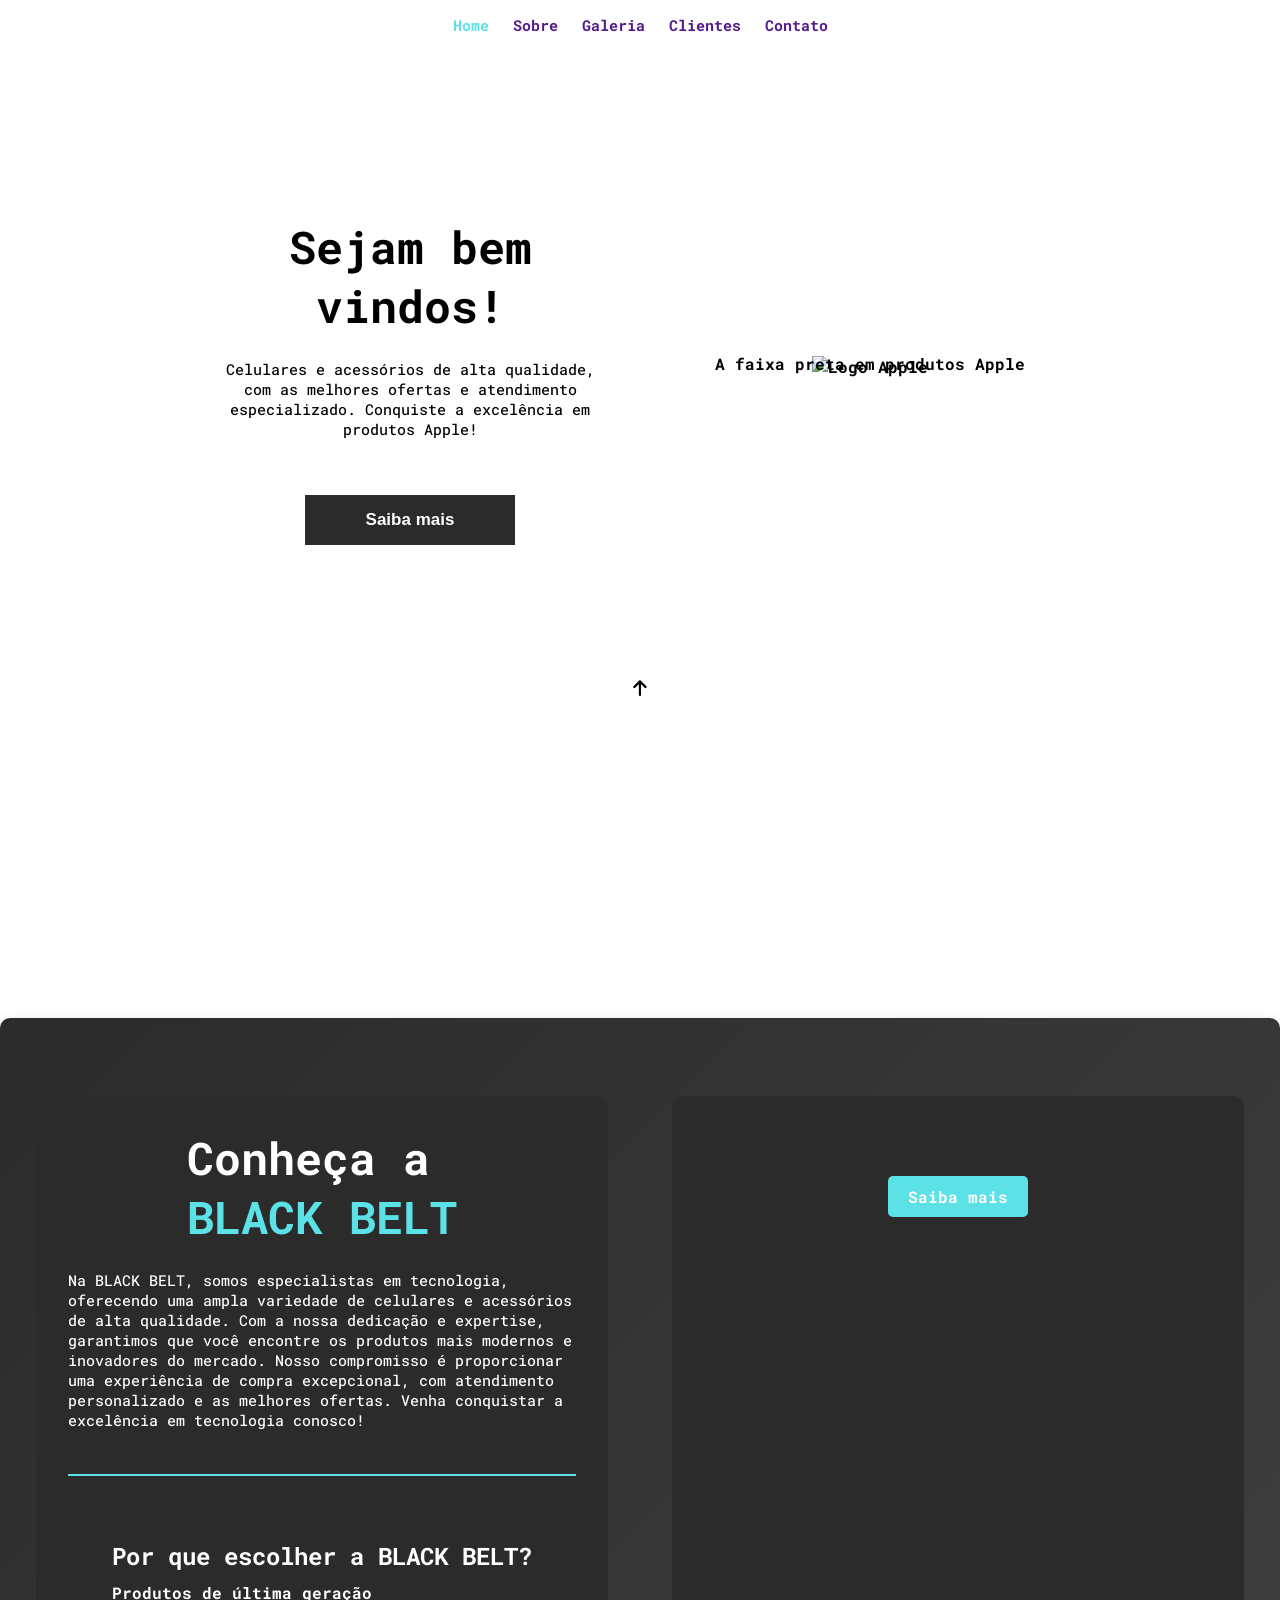
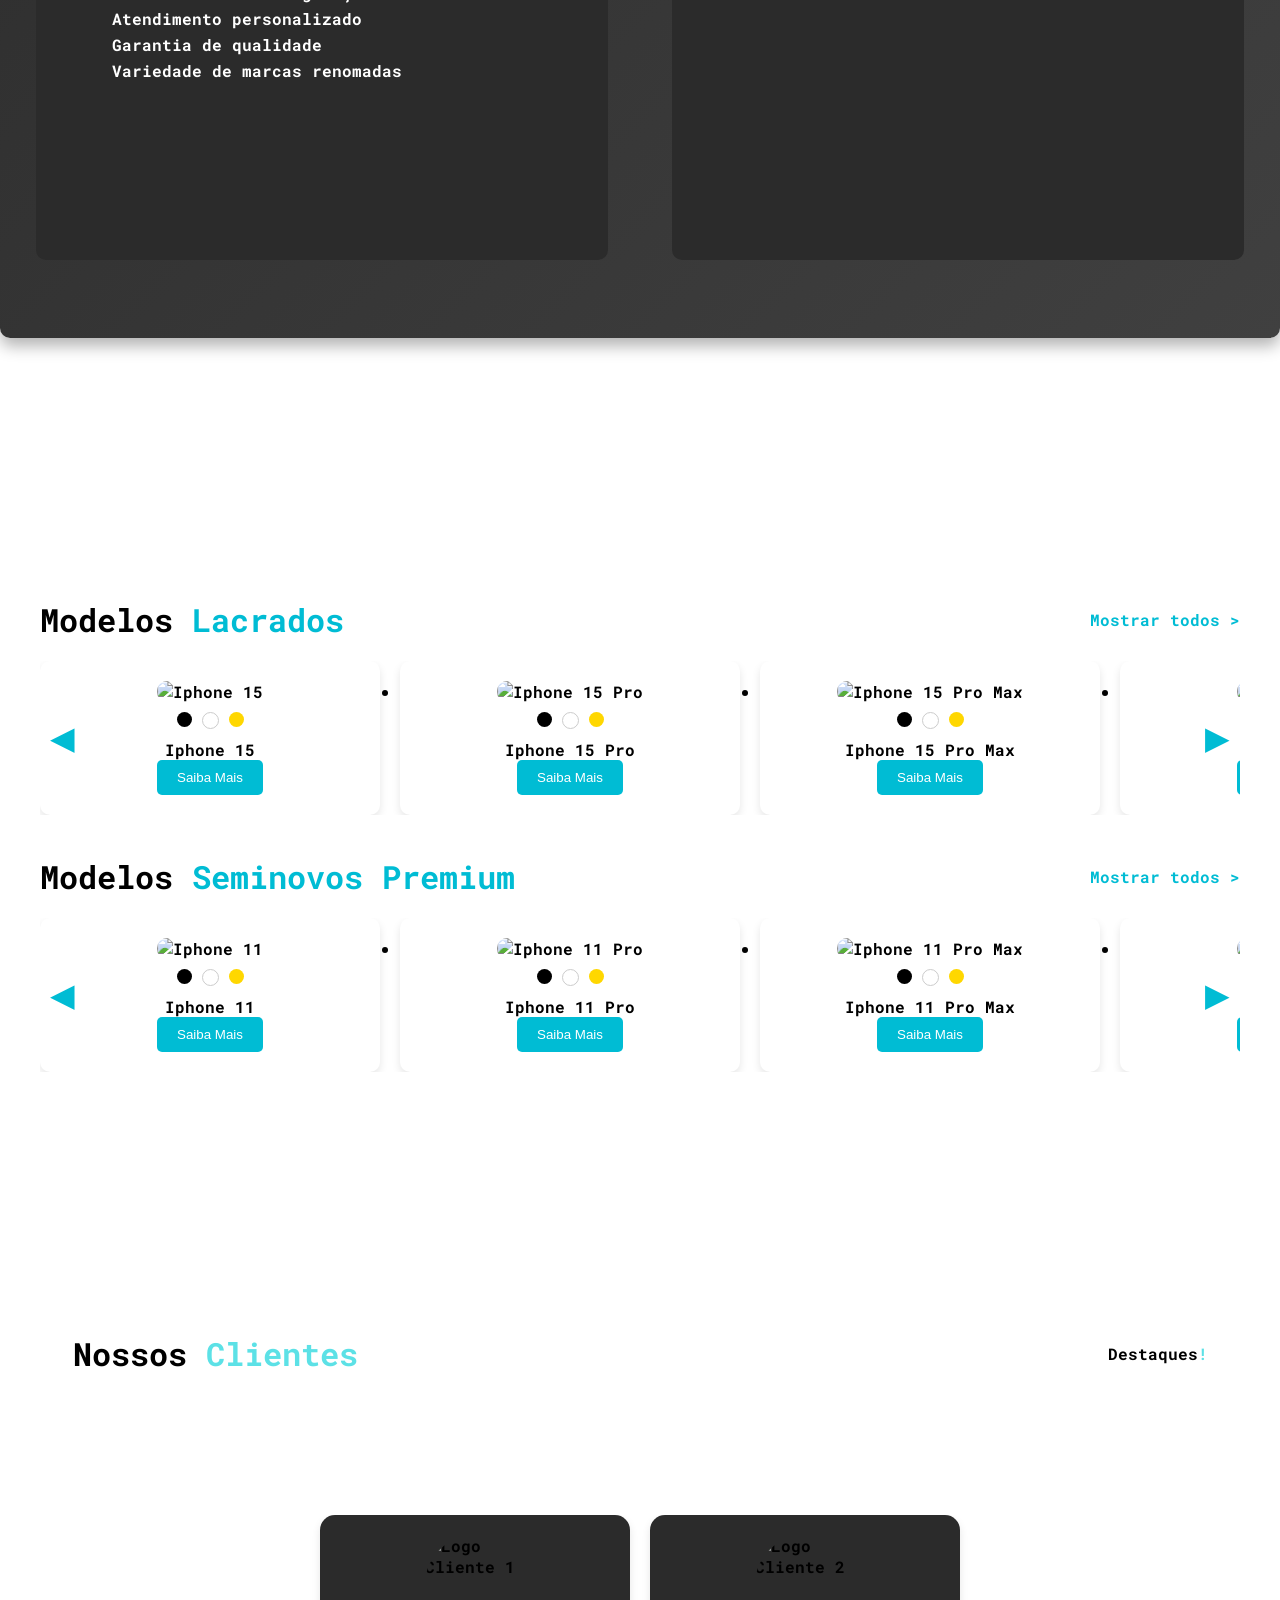
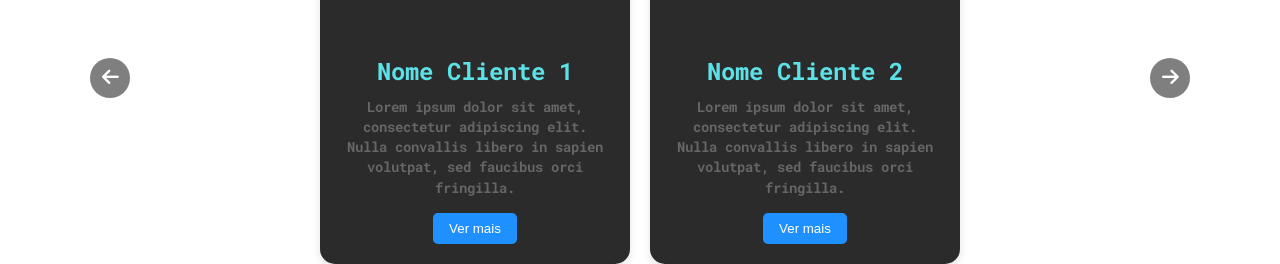
==== user/index.html @ 6722da85 "Update! Arrumei a segunda seção de carousel (Iphones seminovos). Não estava pegando, estava dando co" ====
<!DOCTYPE html>
<html lang="pt-br">

<head>
    <meta charset="UTF-8">
    <meta name="viewport" content="width=device-width, initial-scale=1.0">
    <link rel="stylesheet" href="https://cdnjs.cloudflare.com/ajax/libs/font-awesome/6.5.2/css/all.min.css"
        integrity="sha512-SnH5WK+bZxgPHs44uWIX+LLJAJ9/2PkPKZ5QiAj6Ta86w+fsb2TkcmfRyVX3pBnMFcV7oQPJkl9QevSCWr3W6A=="
        crossorigin="anonymous" referrerpolicy="no-referrer" />
    <link rel="stylesheet" href="./components/style.css">
    <link rel="stylesheet" href="index.css">
    <title>Black Belt</title>
</head>

<body>

    <!--navbar inicio-->
    <nav class="nav_bar">
        <div class="list_itens">
            <a href="" class="active">Home</a>
            <a href="">Sobre</a>
            <a href="">Galeria</a>
            <a href="">Clientes</a>
            <a href="">Contato</a>
        </div>
        <div class="menu_icon" id="menuIcon">&#9776;</div>
    </nav>
    <!--navbar final-->


    <!--home inicio-->
    <main class="home">
        <div class="aba_1">
            <h1>Sejam bem<br>vindos!</h1>
            <p>Celulares e acessórios de alta qualidade,<br> com as melhores ofertas e atendimento<br> especializado.
                Conquiste
                a excelência em<br> produtos Apple!
            </p>
            <button class="btn_home"><span>Saiba mais</span></button>
        </div>

        <div class="aba_2">
            <img src="./img/home/logo.png" alt="Logo Apple">
            <p>A faixa preta em produtos Apple</p>
        </div>
    </main>
    <!--arrow-->
    <div class="arrow_container">
        <i class="fa-solid fa-arrow-up"></i>
    </div>
    <!--arrow-->
    <!--home final-->



    <!--sobre inicio-->
    <main class="sobre">
        <div class="aba_1">
            <h1>Conheça a<br><span>BLACK BELT</span></h1>
            <p>Na BLACK BELT, somos especialistas em tecnologia, oferecendo uma ampla variedade de celulares e
                acessórios de alta qualidade. Com a nossa dedicação e expertise, garantimos que você encontre os
                produtos mais modernos e inovadores do mercado. Nosso compromisso é proporcionar uma experiência de
                compra excepcional, com atendimento personalizado e as melhores ofertas. Venha conquistar a excelência
                em tecnologia conosco!</p>

            <div class="decorative-line"></div> <!-- Nova linha decorativa -->

            <div class="product-features">
                <h3>Por que escolher a BLACK BELT?</h3>
                <ul>
                    <li>Produtos de última geração</li>
                    <li>Atendimento personalizado</li>
                    <li>Garantia de qualidade</li>
                    <li>Variedade de marcas renomadas</li>
                </ul>
            </div>
        </div>

        <div class="aba_2">
            <div class="img_container">
                <img class="img_sobre" src="./img/sobre/4.png" alt="">
            </div>
            <div class="img_description">
                <a href="#" class="btn">Saiba mais</a>
            </div>
        </div>
    </main>
    <!--sobre final-->



    <!--inicio galeria Lacrados-->
    <main class="galeria">
        <div class="gallery-section">
            <div class="gallery-header">
                <h2>Modelos <span class="highlight">Lacrados</span></h2>
                <a href="#" class="show-all">Mostrar todos ></a>
            </div>
            <div class="gallery-carousel">
                <button class="carousel-btn prev-btn">&#9664;</button>
                <div class="carousel-track-container">
                    <ul class="carousel-track">
                        <li class="carousel-slide current-slide">
                            <img class="carousel-image" src="C:\Users\daniel.silva\Downloads\iphone 15.webp"
                                alt="Iphone 15">
                            <div class="item-details">
                                <div class="color-options">
                                    <span class="color-option black"></span>
                                    <span class="color-option white"></span>
                                    <span class="color-option gold"></span>
                                </div>
                                <p>Iphone 15</p>
                                <button class="learn-more">Saiba Mais</button>
                            </div>
                        </li>
                        <li class="carousel-slide">
                            <img class="carousel-image" src="C:\Users\daniel.silva\Downloads\iphone 15 pro.webp"
                                alt="Iphone 15 Pro">
                            <div class="item-details">
                                <div class="color-options">
                                    <span class="color-option black"></span>
                                    <span class="color-option white"></span>
                                    <span class="color-option gold"></span>
                                </div>
                                <p>Iphone 15 Pro</p>
                                <button class="learn-more">Saiba Mais</button>
                            </div>
                        </li>
                        <li class="carousel-slide">
                            <img class="carousel-image" src="C:\Users\daniel.silva\Downloads\iphone 15 pro max.webp"
                                alt="Iphone 15 Pro Max">
                            <div class="item-details">
                                <div class="color-options">
                                    <span class="color-option black"></span>
                                    <span class="color-option white"></span>
                                    <span class="color-option gold"></span>
                                </div>
                                <p>Iphone 15 Pro Max</p>
                                <button class="learn-more">Saiba Mais</button>
                        <li class="carousel-slide">
                            <img class="carousel-image" src="C:\Users\daniel.silva\Downloads\iphone 14.jpg"
                                alt="Iphone 14">
                            <div class="item-details">
                                <div class="color-options">
                                    <span class="color-option black"></span>
                                    <span class="color-option white"></span>
                                    <span class="color-option gold"></span>
                                </div>
                                <p>Iphone 14</p>
                                <button class="learn-more">Saiba Mais</button>
                        <li class="carousel-slide">
                            <img class="carousel-image" src="C:\Users\daniel.silva\Downloads\iphone 13.jpg"
                                alt="Iphone 13">
                            <div class="item-details">
                                <div class="color-options">
                                    <span class="color-option black"></span>
                                    <span class="color-option white"></span>
                                    <span class="color-option gold"></span>
                                </div>
                                <p>Iphone 13</p>
                                <button class="learn-more">Saiba Mais</button>
                        <li class="carousel-slide">
                            <img class="carousel-image" src="C:\Users\daniel.silva\Downloads\iphone 12.webp"
                                alt="Iphone 12">
                            <div class="item-details">
                                <div class="color-options">
                                    <span class="color-option black"></span>
                                    <span class="color-option white"></span>
                                    <span class="color-option gold"></span>
                                </div>
                                <p>Iphone 12</p>
                                <button class="learn-more">Saiba Mais</button>
                        <li class="carousel-slide">
                            <img class="carousel-image" src="C:\Users\daniel.silva\Downloads\iphone 11.webp"
                                alt="Iphone 11">
                            <div class="item-details">
                                <div class="color-options">
                                    <span class="color-option black"></span>
                                    <span class="color-option white"></span>
                                    <span class="color-option gold"></span>
                                </div>
                                <p>Iphone 11</p>
                                <button class="learn-more">Saiba Mais</button>
                            </div>
                        </li>
                    </ul>
                </div>
                <button class="carousel-btn next-btn">&#9654;</button>
            </div>
        </div>
    </main>
    <!--final galeria Lacrados-->



    <!--inicio galeria Seminovos Premium-->
    <main class="premium-gallery">
        <div class="premium-gallery-section">
            <div class="premium-gallery-header">
                <h2>Modelos <span class="premium-highlight">Seminovos Premium</span></h2>
                <a href="#" class="premium-show-all">Mostrar todos ></a>
            </div>
            <div class="premium-gallery-carousel">
                <button class="premium-carousel-btn premium-prev-btn">&#9664;</button>
                <div class="premium-carousel-track-container">
                    <ul class="premium-carousel-track">
                        <li class="premium-carousel-slide premium-current-slide">
                            <img class="premium-carousel-image" src="C:\Users\daniel.silva\Downloads\iphone 15.webp"
                                alt="Iphone 11">
                            <div class="premium-item-details">
                                <div class="premium-color-options">
                                    <span class="premium-color-option premium-black"></span>
                                    <span class="premium-color-option premium-white"></span>
                                    <span class="premium-color-option premium-gold"></span>
                                </div>
                                <p>Iphone 11</p>
                                <button class="premium-learn-more">Saiba Mais</button>
                            </div>
                        </li>
                        <li class="premium-carousel-slide">
                            <img class="premium-carousel-image" src="C:\Users\daniel.silva\Downloads\iphone 15 pro.webp"
                                alt="Iphone 11 Pro">
                            <div class="premium-item-details">
                                <div class="premium-color-options">
                                    <span class="premium-color-option premium-black"></span>
                                    <span class="premium-color-option premium-white"></span>
                                    <span class="premium-color-option premium-gold"></span>
                                </div>
                                <p>Iphone 11 Pro</p>
                                <button class="premium-learn-more">Saiba Mais</button>
                            </div>
                        </li>
                        <li class="premium-carousel-slide">
                            <img class="premium-carousel-image"
                                src="C:\Users\daniel.silva\Downloads\iphone 15 pro max.webp" alt="Iphone 11 Pro Max">
                            <div class="premium-item-details">
                                <div class="premium-color-options">
                                    <span class="premium-color-option premium-black"></span>
                                    <span class="premium-color-option premium-white"></span>
                                    <span class="premium-color-option premium-gold"></span>
                                </div>
                                <p>Iphone 11 Pro Max</p>
                                <button class="premium-learn-more">Saiba Mais</button>
                        <li class="premium-carousel-slide">
                            <img class="premium-carousel-image" src="C:\Users\daniel.silva\Downloads\iphone 14.jpg"
                                alt="Iphone 12">
                            <div class="premium-item-details">
                                <div class="premium-color-options">
                                    <span class="premium-color-option premium-black"></span>
                                    <span class="premium-color-option premium-white"></span>
                                    <span class="premium-color-option premium-gold"></span>
                                </div>
                                <p>Iphone 12</p>
                                <button class="premium-learn-more">Saiba Mais</button>
                        <li class="premium-carousel-slide">
                            <img class="premium-carousel-image" src="C:\Users\daniel.silva\Downloads\iphone 13.jpg"
                                alt="Iphone 12 Pro">
                            <div class="premium-item-details">
                                <div class="premium-color-options">
                                    <span class="premium-color-option premium-black"></span>
                                    <span class="premium-color-option premium-white"></span>
                                    <span class="premium-color-option premium-gold"></span>
                                </div>
                                <p>Iphone 12 Pro</p>
                                <button class="premium-learn-more">Saiba Mais</button>
                        <li class="premium-carousel-slide">
                            <img class="premium-carousel-image" src="C:\Users\daniel.silva\Downloads\iphone 12.webp"
                                alt="Iphone 12 Pro Max">
                            <div class="premium-item-details">
                                <div class="premium-color-options">
                                    <span class="premium-color-option premium-black"></span>
                                    <span class="premium-color-option premium-white"></span>
                                    <span class="premium-color-option premium-gold"></span>
                                </div>
                                <p>Iphone 12 Pro Max</p>
                                <button class="premium-learn-more">Saiba Mais</button>
                        <li class="premium-carousel-slide">
                            <img class="premium-carousel-image" src="C:\Users\daniel.silva\Downloads\iphone 11.webp"
                                alt="Iphone 13">
                            <div class="premium-item-details">
                                <div class="premium-color-options">
                                    <span class="premium-color-option premium-black"></span>
                                    <span class="premium-color-option premium-white"></span>
                                    <span class="premium-color-option premium-gold"></span>
                                </div>
                                <p>Iphone 13</p>
                                <button class="premium-learn-more">Saiba Mais</button>
                            </div>
                        </li>
                    </ul>
                </div>
                <button class="premium-carousel-btn premium-next-btn">&#9654;</button>
            </div>
        </div>
    </main>
    <!--inicio galeria Seminovos Premium-->



    <!--clientes inicio-->
    <div class="clientes_container">
        <div class="nav_clientes">
            <h1>Nossos <span>Clientes</span></h1>
            <p style="margin-left: 750px;">Destaques<span>!</span></p>
        </div>

        <div class="carousel_clientes" id="carouselClientes">
            <div class="card">
                <div class="body_img">
                    <img src="./img/home/logo.png" alt="Logo Cliente 1" class="client_logo">
                    <div class="client_info">
                        <p class="name">Nome Cliente 1</p>
                        <p class="description">Lorem ipsum dolor sit amet, consectetur adipiscing elit. Nulla convallis
                            libero in sapien volutpat, sed faucibus orci fringilla.</p>
                        <button class="btn_cliente">Ver mais</button>
                    </div>
                </div>
            </div>

            <div class="card">
                <div class="body_img">
                    <img src="./img/home/logo.png" alt="Logo Cliente 2" class="client_logo">
                    <div class="client_info">
                        <p class="name">Nome Cliente 2</p>
                        <p class="description">Lorem ipsum dolor sit amet, consectetur adipiscing elit. Nulla convallis
                            libero in sapien volutpat, sed faucibus orci fringilla.</p>
                        <button class="btn_cliente">Ver mais</button>
                    </div>
                </div>
            </div>

            <div class="card">
                <div class="body_img">
                    <img src="./img/home/logo.png" alt="Logo Cliente 2" class="client_logo">
                    <div class="client_info">
                        <p class="name">Nome Cliente 2</p>
                        <p class="description">Lorem ipsum dolor sit amet, consectetur adipiscing elit. Nulla convallis
                            libero in sapien volutpat, sed faucibus orci fringilla.</p>
                        <button class="btn_cliente">Ver mais</button>
                    </div>
                </div>
            </div>
            <!-- Adicione mais cards conforme necessário -->
        </div>
        <div class="btn_left" id="btnLeft">
            <i class="fa-solid fa-arrow-left"></i>
        </div>
        <div class="btn_right" id="btnRight">
            <i class="fa-solid fa-arrow-right"></i>
        </div>
    </div>
    <!--clientes final-->



    <!-- arrow voltar ao inicio -->
    <div class="start_inicio" id="startInicio">
        <i class="fa-solid fa-arrow-up"></i>
    </div>
    <!-- arrow voltar ao inicio -->




    <script src="./js/js.js"></script>
</body>

</html>
---- user/components/style.css ----
@import url('https://fonts.googleapis.com/css2?family=Roboto+Mono:ital,wght@0,100..700;1,100..700&display=swap');

* {
    padding: 0;
    top: 0;
    margin: 0;
    text-decoration: none;
}

body {
    font-family: "Roboto Mono", monospace;
    font-weight: bold;
}

:root {
    --blue: #5CE1E6;
    --branco: #fff;
    --grey: #2B2B2B;
}


/*inicio arrow inicio*/
.start_inicio {
    position: fixed; 
    bottom: 20px; 
    right: 20px; 
    background-color: var(--grey);
    color: var(--branco);
    border: none;
    width: 50px; 
    height: 50px;
    display: flex;
    align-items: center;
    justify-content: center;
    border-radius: 50%;
    box-shadow: 0 4px 8px rgba(0, 0, 0, 0.2);
    cursor: pointer;
    z-index: 1000;
    opacity: 0; 
    top: 90%;
    transition: opacity 0.4s ease-in-out, transform 0.4s ease-in-out; 
}

.start_inicio.show {
    opacity: 1; 
    transform: translateY(0);
}

.start_inicio:hover {
    background-color: var(--blue);
    transform: translateY(-5px);
}

.start_inicio i {
    font-size: 20px;
}
/*fim arrow inicio*/
---- user/index.css ----
@import url('https://fonts.googleapis.com/css2?family=Roboto+Mono:ital,wght@0,100..700;1,100..700&display=swap');

* {
    padding: 0;
    top: 0;
    margin: 0;
    text-decoration: none;
}

body {
    font-family: "Roboto Mono", monospace;
    font-weight: bold;
}

:root {
    --blue: #5CE1E6;
    --branco: #fff;
    --grey: #2B2B2B;
}

/*===================navbar================*/
.nav_bar {
    display: flex;
    justify-content: center;
    padding: 15px 6px;
    align-items: center;
    position: relative;
    z-index: 10;
}

.list_itens {
    display: flex;
    gap: 1.5rem;
    transition: transform 0.3s ease;
}

.list_itens a {
    font-size: 15px;
}

.list_itens a.active {
    font-weight: bold;
    color: var(--blue);
}

.menu_icon {
    display: none;
    font-size: 24px;
    cursor: pointer;
    position: absolute;
    left: 20px;
}

/* Estilos para dispositivos móveis */
@media (max-width: 768px) {
    .list_itens {
        display: flex;
        flex-direction: column;
        gap: 0;
        width: 100%;
        text-align: center;
        background-color: var(--grey);
        height: 35vh;
        position: fixed;
        top: 0;
        left: 0;
        transform: translateX(100%);
        transition: transform 0.3s ease;
        border-end-end-radius: 10px;
    }

    .list_itens a {
        padding: 10px 0;
        color: var(--branco);
        position: relative;
        top: 1rem;
    }

    .menu_icon {
        display: block;
        margin-top: 1rem;
        position: fixed;
        z-index: 1000;
    }

    .nav_bar.active .list_itens {
        transform: translateY(0);
    }
}

@media(max-width:400px) {
    .menu_icon {
        transition: all ease .5s;
        position: fixed;
    }
}

/*===================navbar================*/



/*===================home================*/
.home {
    display: flex;
    justify-content: center;
    align-items: center;
    padding: 10px 180px;
    height: 70vh;
    box-sizing: border-box;
    text-align: center;
}

.aba_1,
.aba_2 {
    flex: 1;
    /* Ambas as abas ocupam o mesmo espaço */
    padding: 20px;
    /* Espaçamento interno entre as abas */
}

.aba_1 {
    display: flex;
    flex-direction: column;
    align-items: center;
    /* Centraliza itens horizontalmente */
    gap: 1.5rem;
}

.aba_1 h1 {
    font-size: 45px;
}

.aba_1 p {
    font-size: 15px;
    font-weight: 450;
}

.aba_1 .btn_home {
    width: 50%;
    height: 50px;
    padding: .5rem;
    border-radius: 0px;
    background-color: var(--grey);
    border: 2px solid transparent;
    font-weight: bold;
    font-size: 17px;
    cursor: pointer;
    position: relative;
    overflow: hidden;
    color: var(--branco);
    top: 2rem;
}

.aba_1 .btn_home:hover {
    color: var(--grey);
}

.aba_1 .btn_home::before {
    content: '';
    position: absolute;
    top: 0;
    right: 100%;
    bottom: 0;
    left: 0;
    background-color: var(--branco);
    transition: right 0.5s ease;
    z-index: 0;
    border-radius: 0px;

}

.aba_1 .btn_home:hover::before {
    right: 0;
}

.aba_1 .btn_home span {
    position: relative;
    z-index: 1;
}

.aba_2 {
    display: flex;
    flex-direction: column;
    align-items: center;
    /* Centraliza itens horizontalmente */
}

.aba_2 img {
    max-width: 100%;
    height: auto;
}

.aba_2 p {
    margin-top: -1.5rem;
    /* Ajuste o espaçamento conforme necessário */
}

.arrow_container {
    display: flex;
    justify-content: center;
}

.arrow_container i {
    font-size: 18px;
    cursor: pointer;
    transition: all ease .5s;
}

.arrow_container i:hover {
    transform: rotate(180deg);
    font-size: 20px;
}

@media (max-width: 768px) {
    .home {
        padding: 10px;
        /* Ajusta o padding para telas menores */
    }

    .home .aba_1,
    .home .aba_2 {
        flex: none;
        width: 100%;
        /* Ambas ocupam toda a largura */
        margin-bottom: 20px;
        /* Espaçamento entre as abas */
    }

    .home .aba_1 {
        justify-content: center;
        align-items: center;
        text-align: center;
        position: relative;
        top: -2rem;
    }

    .home .aba_1 .btn_home {
        position: relative;
        top: 1rem;
        width: 70%;
        /* Ajusta a largura do botão para ocupar o espaço */
    }

    .home .aba_1 h1 {
        font-size: 2.5em;
    }

    .home .aba_1 p {
        font-size: 1em;
    }

    .home .aba_2 {
        display: none;
        /* Esconde aba_2 em telas menores */
    }
}

@media (max-width: 480px) {
    .home .aba_1 h1 {
        font-size: 2.2em;
    }

    .home .aba_1 p {
        font-size: 0.8em;
    }

    .home .aba_1 .btn_home {
        width: 250px;
    }
}

/*===================home================*/



/*===================sobre================*/
.sobre {
    display: flex;
    justify-content: center;
    align-items: center;
    padding: 10px 20px;
    flex-wrap: wrap;
    position: relative;
    top: 20rem;
    gap: 2rem;
    background: linear-gradient(135deg, #2B2B2B 0%, #404040 100%);
    border-radius: 10px;
    min-height: 100vh;

    box-shadow: 0 8px 16px rgba(0, 0, 0, 0.3);
}

.sobre .aba_1,
.sobre .aba_2 {
    background-color: #2B2B2B;
    padding: 2rem;
    border-radius: 10px;
    flex: 1;
    margin: 0 1rem;
    min-width: 300px;
    max-width: 45%;
    height: 700px;
}

.sobre .decorative-line {
    width: 100%;
    height: 2px;
    background-color: var(--blue);
    margin: 20px 0;
}

.sobre .product-features {
    color: var(--branco);
    margin-top: 20px;
}

.sobre .product-features h3 {
    font-size: 1.5rem;
    margin-bottom: 10px;
}

.sobre .product-features ul {
    list-style-type: none;
    padding-left: 0;
}

.sobre .product-features ul li {
    margin-bottom: 5px;
}

.sobre .img_container {
    display: flex;
    justify-content: center;
}

.sobre .img_sobre {
    max-width: 100%;
    height: auto;
    cursor: pointer;
}

.sobre .img_description {
    text-align: center;
    margin-top: 1rem;
}

.sobre .img_description .btn {
    display: inline-block;
    padding: 10px 20px;
    background-color: var(--blue);
    color: var(--branco);
    text-decoration: none;
    border-radius: 5px;
    transition: background-color 0.3s ease;
    position: relative;
    top: 2rem;
}

.sobre .img_description .btn:hover {
    background-color: var(--blue-hover);
}

.sobre .aba_1 h1 {
    color: var(--branco);
}

.sobre .aba_1 h1 span {
    color: var(--blue);
}

.sobre .aba_1 p {
    color: var(--branco);
}

@media (max-width: 768px) {
    .sobre {
        flex-direction: column;
        align-items: center;
        padding: 10px;
        top: 10rem;
        gap: 1rem;
    }

    .sobre .aba_1,
    .sobre .aba_2 {
        width: 100%;
        margin: 1rem 0;
        padding: 1rem;
    }

    .sobre .img_container {
        justify-content: center;
    }

    .sobre .img_sobre {
        width: 100%;
        max-width: none;
    }

    .sobre .img_description {
        margin-top: 1rem;
        /* Ajusta a margem superior */
    }

    .sobre .img_description .btn {
        position: relative;
        top: 0;
    }
}

/*===================sobre================*/




/*===================Galeria seção 2================*/
.galeria {
    position: relative;
    top: 35rem;
}

.gallery-section {
    max-width: 1200px;
    margin: 0 auto;
    padding: 20px;
}

.gallery-header {
    display: flex;
    justify-content: space-between;
    align-items: center;
    margin-bottom: 20px;
}

.gallery-header h2 {
    font-size: 2rem;
}

.gallery-header .highlight {
    color: #00bcd4;
}

.gallery-header .show-all {
    color: #00bcd4;
    text-decoration: none;
}

.gallery-carousel {
    position: relative;
    display: flex;
    align-items: center;
}

.carousel-track-container {
    overflow: hidden;
    width: 100%;
}

.carousel-track {
    display: flex;
    transition: transform 0.3s ease-in-out;
}

.carousel-slide {
    min-width: 300px;
    margin-right: 20px;
    background-color: #fff;
    border-radius: 10px;
    box-shadow: 0 4px 8px rgba(0, 0, 0, 0.1);
    text-align: center;
    padding: 20px;
}

.carousel-image {
    width: 100%;
    height: auto;
    border-radius: 10px;
}

.item-details {
    margin-top: 10px;
}

.color-options {
    display: flex;
    justify-content: center;
    margin-bottom: 10px;
}

.color-option {
    width: 15px;
    height: 15px;
    border-radius: 50%;
    margin: 0 5px;
}

.color-option.black {
    background-color: #000;
}

.color-option.white {
    background-color: #fff;
    border: 1px solid #ccc;
}

.color-option.gold {
    background-color: #ffd700;
}

.learn-more {
    background-color: #00bcd4;
    color: #fff;
    border: none;
    padding: 10px 20px;
    border-radius: 5px;
    cursor: pointer;
    transition: background-color 0.3s;
}

.learn-more:hover {
    background-color: #0097a7;
}

.carousel-btn {
    background: none;
    border: none;
    font-size: 2rem;
    cursor: pointer;
    padding: 0 10px;
    color: #00bcd4;
    position: absolute;
    top: 50%;
    transform: translateY(-50%);
}

.prev-btn {
    left: 0;
}

.next-btn {
    right: 0;
}

/*===================Galeria seção 1================*/



/*===================Galeria seção 2================*/
.premium-gallery {
    position: relative;
    top: 35rem;
}

.premium-gallery-section {
    max-width: 1200px;
    margin: 0 auto;
    padding: 20px;
}

.premium-gallery-header {
    display: flex;
    justify-content: space-between;
    align-items: center;
    margin-bottom: 20px;
}

.premium-gallery-header h2 {
    font-size: 2rem;
}

.premium-gallery-header .premium-highlight {
    color: #00bcd4;
}

.premium-gallery-header .premium-show-all {
    color: #00bcd4;
    text-decoration: none;
}

.premium-gallery-carousel {
    position: relative;
    display: flex;
    align-items: center;
}

.premium-carousel-track-container {
    overflow: hidden;
    width: 100%;
}

.premium-carousel-track {
    display: flex;
    transition: transform 0.3s ease-in-out;
}

.premium-carousel-slide {
    min-width: 300px;
    margin-right: 20px;
    background-color: #fff;
    border-radius: 10px;
    box-shadow: 0 4px 8px rgba(0, 0, 0, 0.1);
    text-align: center;
    padding: 20px;
}

.premium-carousel-image {
    width: 100%;
    height: auto;
    border-radius: 10px;
}

.premium-item-details {
    margin-top: 10px;
}

.premium-color-options {
    display: flex;
    justify-content: center;
    margin-bottom: 10px;
}

.premium-color-option {
    width: 15px;
    height: 15px;
    border-radius: 50%;
    margin: 0 5px;
}

.premium-color-option.premium-black {
    background-color: #000;
}

.premium-color-option.premium-white {
    background-color: #fff;
    border: 1px solid #ccc;
}

.premium-color-option.premium-gold {
    background-color: #ffd700;
}

.premium-learn-more {
    background-color: #00bcd4;
    color: #fff;
    border: none;
    padding: 10px 20px;
    border-radius: 5px;
    cursor: pointer;
    transition: background-color 0.3s;
}

.premium-learn-more:hover {
    background-color: #0097a7;
}

.premium-carousel-btn {
    background: none;
    border: none;
    font-size: 2rem;
    cursor: pointer;
    padding: 0 10px;
    color: #00bcd4;
    position: absolute;
    top: 50%;
    transform: translateY(-50%);
}

.premium-prev-btn {
    left: 0;
}

.premium-next-btn {
    right: 0;
}
/*===================Galeria seção 2================*/



/*===================clientes================*/

.clientes_container {
    display: flex;
    justify-content: center;
    align-items: center;
    flex-direction: column;
    position: relative;
    top: 50rem;
}

.nav_clientes {
    display: flex;
    justify-content: space-between;
    align-items: center;
    margin-bottom: 20px;
}

.nav_clientes span {
    color: var(--blue);
}

.carousel_clientes {
    display: flex;
    overflow-x: auto;
    gap: 20px;
    padding: 10px;
    margin-top: 120px;
    scroll-snap-type: x mandatory;
}

.card {
    background-color: var(--grey);
    border-radius: 15px;
    box-shadow: 0 4px 8px rgba(0, 0, 0, 0.1);
    transition: transform 0.3s ease;
    width: 280px;
    flex: 0 0 calc(50% - 20px);
    max-width: calc(50% - 20px);
    width: 200px;
    margin: 0 10px;
}

.card:hover {
    transform: translateY(-5px);
}

.body_img {
    display: flex;
    align-items: center;
    justify-content: center;
    flex-direction: column;
    padding: 20px;
}

.client_logo {
    width: 100px;
    height: 100px;
    border-radius: 50%;
    object-fit: cover;
    margin-bottom: 20px;
}

.client_info {
    text-align: center;
}

.name {
    color: var(--blue);
    font-size: 1.5rem;
    font-weight: bold;
    margin-bottom: 10px;
}

.description {
    color: #666666;
    font-size: 0.9rem;
    line-height: 1.4;
    margin-bottom: 15px;
}

.btn_cliente {
    background-color: #1E90FF;
    color: #FFFFFF;
    border: none;
    border-radius: 5px;
    padding: 8px 16px;
    cursor: pointer;
    transition: background-color 0.3s ease;
}

.btn_cliente:hover {
    background-color: #4682B4;
}

.btn_left {
    margin-left: 80px;
    margin-top: 5rem;
}

.btn_right {
    margin-right: 80px;
    margin-top: 5rem;
}

.btn_left,
.btn_right {
    display: none;
}

@media (min-width: 768px) {
    .carousel_clientes {
        overflow-x: hidden;
        flex-wrap: nowrap;
        gap: 0;
        padding: 0;
        scroll-snap-type: x mandatory;
    }

    .card {
        flex: 0 0 calc(50% - 20px);
        max-width: calc(50% - 20px);
        width: 200px;
        margin: 0 10px;
    }

    .btn_left,
    .btn_right {
        display: flex;
        justify-content: center;
        align-items: center;
        position: absolute;
        top: 50%;
        transform: translateY(-50%);
        width: 40px;
        height: 40px;
        background-color: rgba(0, 0, 0, 0.5);
        border-radius: 50%;
        color: #FFFFFF;
        cursor: pointer;
        transition: background-color 0.3s ease, transform 0.3s ease;
    }

    .btn_left {
        left: 10px;
    }

    .btn_right {
        right: 10px;
    }

    .btn_left:hover,
    .btn_right:hover {
        background-color: rgba(0, 0, 0, 0.7);
    }

    .fa-arrow-left,
    .fa-arrow-right {
        font-size: 1.2rem;
    }
}

/*===================clientes================*/
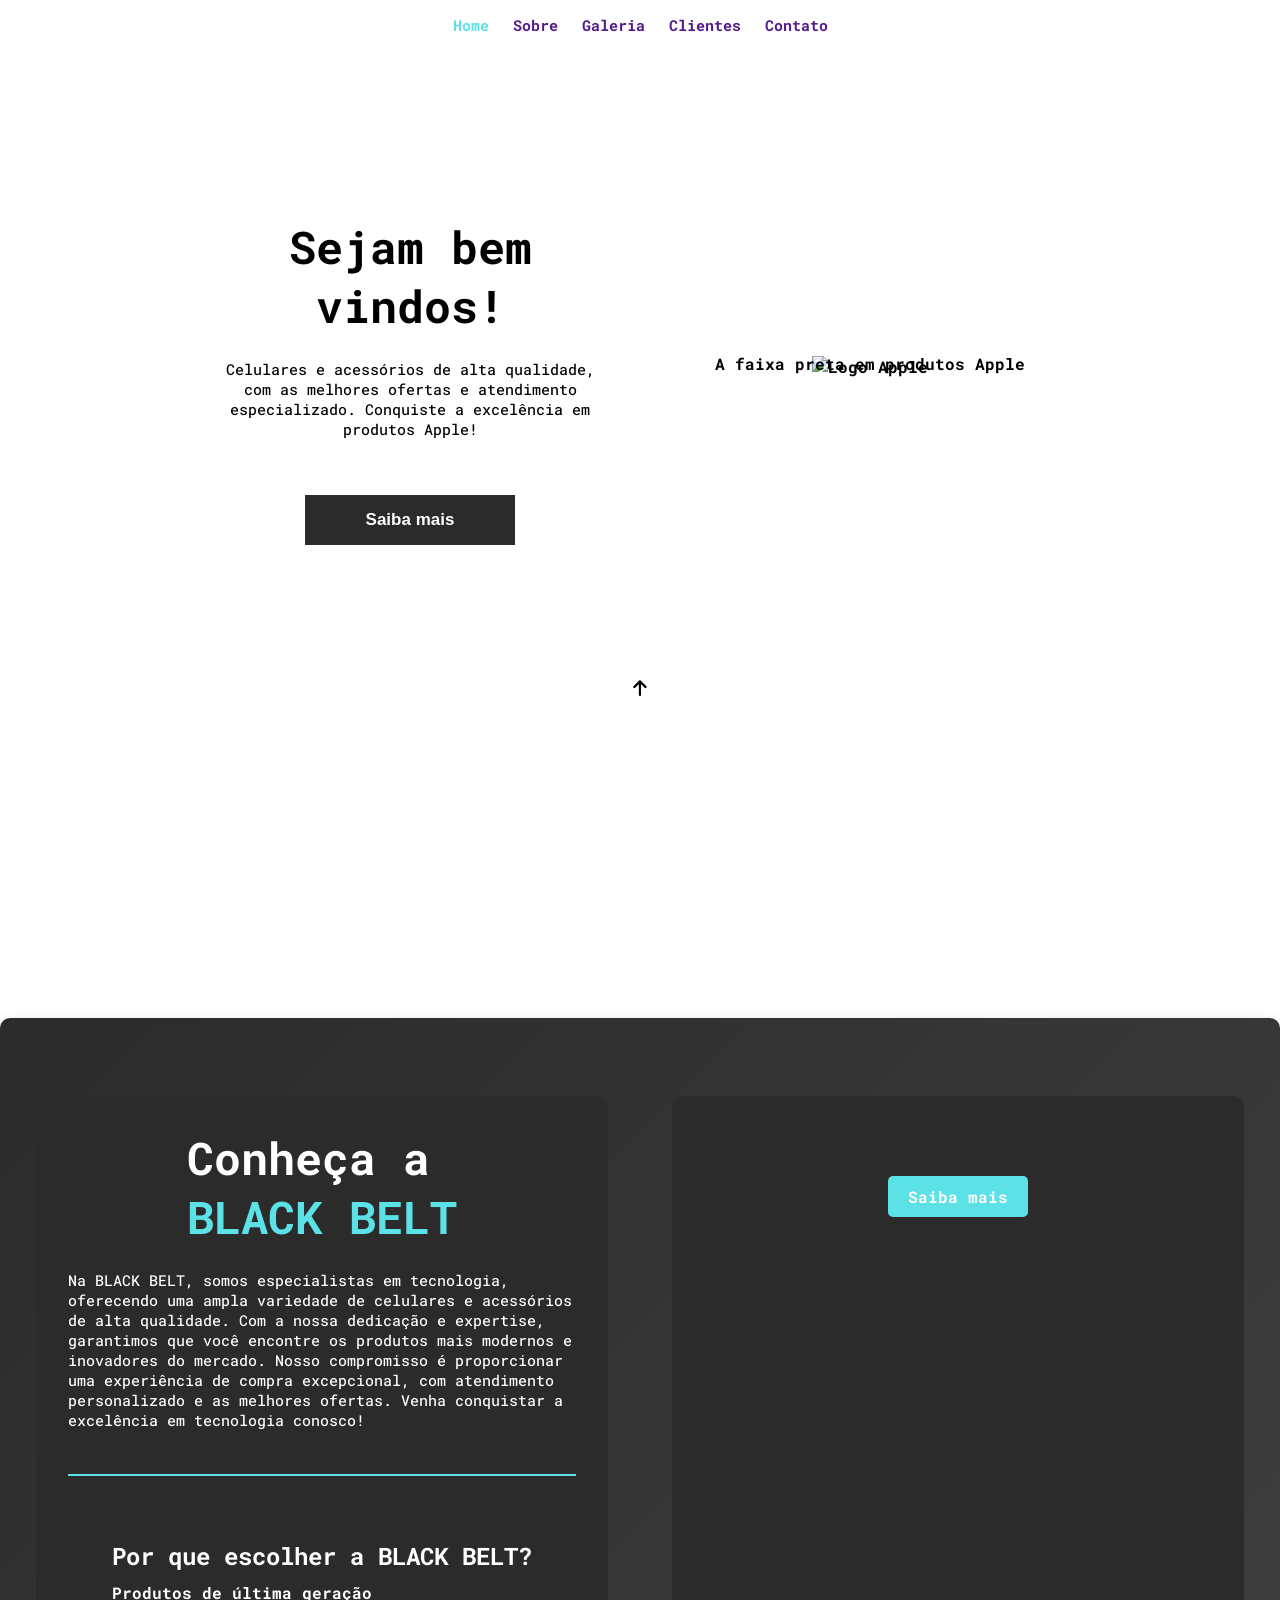
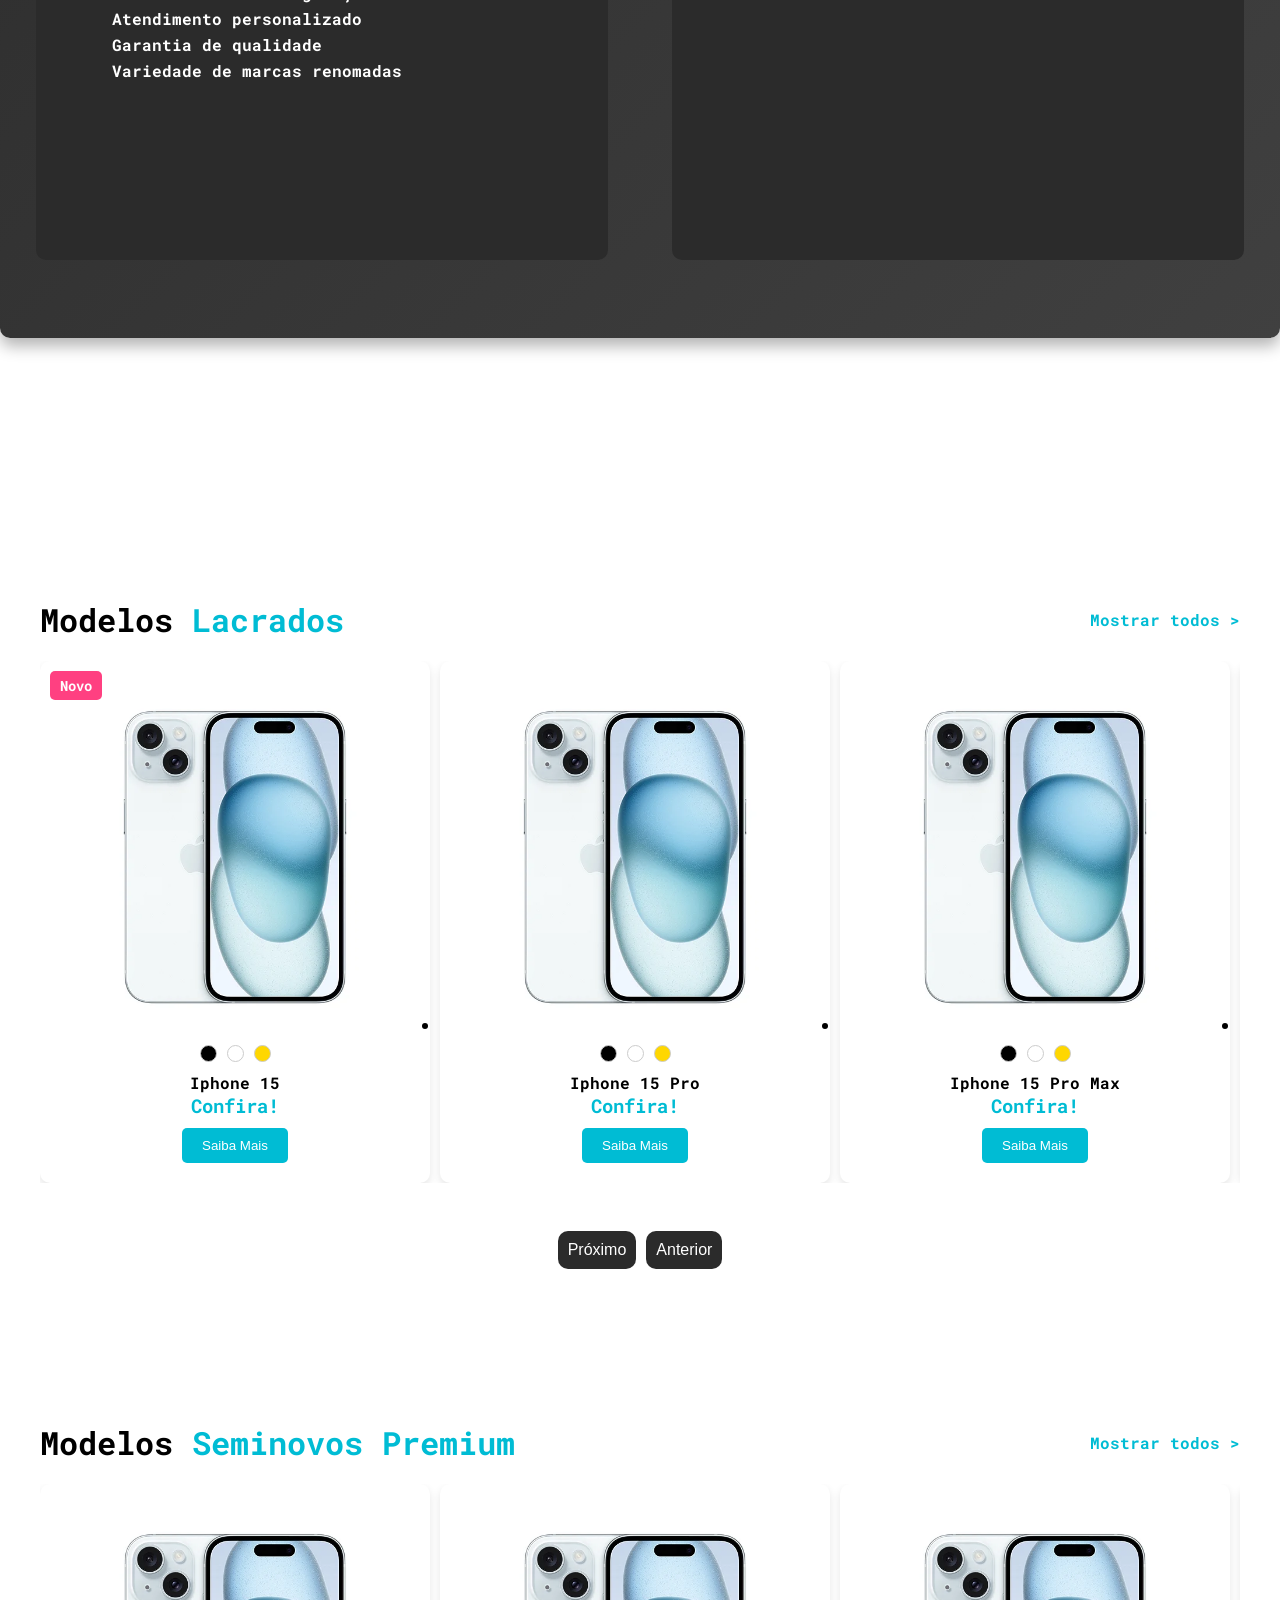
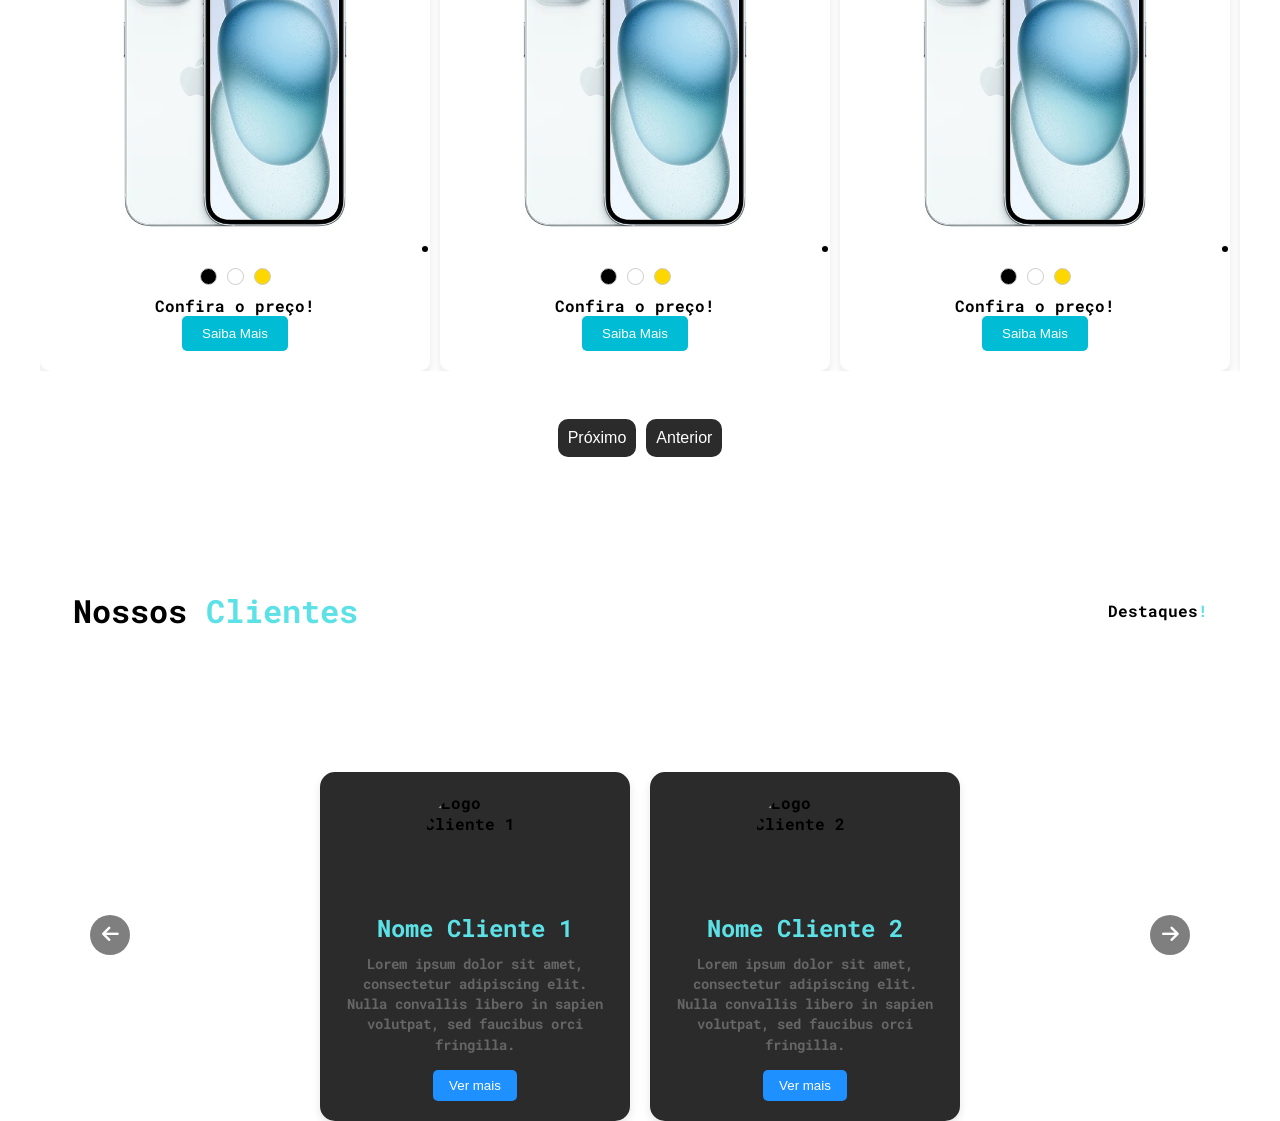
==== commit 9e93e66d: "Atualização - Carousel das duas seções funcioando e estilizadas!  - Cards estão direcionando ao what" ====
--- a/user/index.html
+++ b/user/index.html
@@ -97,12 +97,10 @@
                 <a href="#" class="show-all">Mostrar todos ></a>
             </div>
             <div class="gallery-carousel">
-                <button class="carousel-btn prev-btn">&#9664;</button>
                 <div class="carousel-track-container">
                     <ul class="carousel-track">
                         <li class="carousel-slide current-slide">
-                            <img class="carousel-image" src="C:\Users\daniel.silva\Downloads\iphone 15.webp"
-                                alt="Iphone 15">
+                            <img class="carousel-image" src="./img/galeria/seminovos/img.png" alt="Iphone 15">
                             <div class="item-details">
                                 <div class="color-options">
                                     <span class="color-option black"></span>
@@ -110,12 +108,13 @@
                                     <span class="color-option gold"></span>
                                 </div>
                                 <p>Iphone 15</p>
-                                <button class="learn-more">Saiba Mais</button>
-                            </div>
-                        </li>
-                        <li class="carousel-slide">
-                            <img class="carousel-image" src="C:\Users\daniel.silva\Downloads\iphone 15 pro.webp"
-                                alt="Iphone 15 Pro">
+                                <p class="price">Confira!</p>
+                                <button class="learn-more" onclick="redirectToWhatsApp('Iphone 15')">Saiba Mais</button>
+                            </div>
+                        </li>
+                        <li class="carousel-slide">
+                            <div class="badge new-model">Novo</div>
+                            <img class="carousel-image" src="./img/galeria/seminovos/img.png" alt="Iphone 15 Pro">
                             <div class="item-details">
                                 <div class="color-options">
                                     <span class="color-option black"></span>
@@ -123,12 +122,13 @@
                                     <span class="color-option gold"></span>
                                 </div>
                                 <p>Iphone 15 Pro</p>
-                                <button class="learn-more">Saiba Mais</button>
-                            </div>
-                        </li>
-                        <li class="carousel-slide">
-                            <img class="carousel-image" src="C:\Users\daniel.silva\Downloads\iphone 15 pro max.webp"
-                                alt="Iphone 15 Pro Max">
+                                <p class="price">Confira!</p>
+                                <button class="learn-more" onclick="redirectToWhatsApp('Iphone 15 Pro')">Saiba
+                                    Mais</button>
+                            </div>
+                        </li>
+                        <li class="carousel-slide">
+                            <img class="carousel-image" src="./img/galeria/seminovos/img.png" alt="Iphone 15 Pro Max">
                             <div class="item-details">
                                 <div class="color-options">
                                     <span class="color-option black"></span>
@@ -136,10 +136,13 @@
                                     <span class="color-option gold"></span>
                                 </div>
                                 <p>Iphone 15 Pro Max</p>
-                                <button class="learn-more">Saiba Mais</button>
-                        <li class="carousel-slide">
-                            <img class="carousel-image" src="C:\Users\daniel.silva\Downloads\iphone 14.jpg"
-                                alt="Iphone 14">
+                                <p class="price">Confira!</p>
+                                <button class="learn-more" onclick="redirectToWhatsApp('Iphone 15 Pro Max')">Saiba
+                                    Mais</button>
+                            </div>
+                        </li>
+                        <li class="carousel-slide">
+                            <img class="carousel-image" src="./img/galeria/seminovos/img.png" alt="Iphone 14">
                             <div class="item-details">
                                 <div class="color-options">
                                     <span class="color-option black"></span>
@@ -147,10 +150,12 @@
                                     <span class="color-option gold"></span>
                                 </div>
                                 <p>Iphone 14</p>
-                                <button class="learn-more">Saiba Mais</button>
-                        <li class="carousel-slide">
-                            <img class="carousel-image" src="C:\Users\daniel.silva\Downloads\iphone 13.jpg"
-                                alt="Iphone 13">
+                                <p class="price">Confira!</p>
+                                <button class="learn-more" onclick="redirectToWhatsApp('Iphone 14')">Saiba Mais</button>
+                            </div>
+                        </li>
+                        <li class="carousel-slide">
+                            <img class="carousel-image" src="./img/galeria/seminovos/img.png" alt="Iphone 13">
                             <div class="item-details">
                                 <div class="color-options">
                                     <span class="color-option black"></span>
@@ -158,10 +163,12 @@
                                     <span class="color-option gold"></span>
                                 </div>
                                 <p>Iphone 13</p>
-                                <button class="learn-more">Saiba Mais</button>
-                        <li class="carousel-slide">
-                            <img class="carousel-image" src="C:\Users\daniel.silva\Downloads\iphone 12.webp"
-                                alt="Iphone 12">
+                                <p class="price">Confira!</p>
+                                <button class="learn-more" onclick="redirectToWhatsApp('Iphone 13')">Saiba Mais</button>
+                            </div>
+                        </li>
+                        <li class="carousel-slide">
+                            <img class="carousel-image" src="./img/galeria/seminovos/img.png" alt="Iphone 12">
                             <div class="item-details">
                                 <div class="color-options">
                                     <span class="color-option black"></span>
@@ -169,10 +176,12 @@
                                     <span class="color-option gold"></span>
                                 </div>
                                 <p>Iphone 12</p>
-                                <button class="learn-more">Saiba Mais</button>
-                        <li class="carousel-slide">
-                            <img class="carousel-image" src="C:\Users\daniel.silva\Downloads\iphone 11.webp"
-                                alt="Iphone 11">
+                                <p class="price">Confira!</p>
+                                <button class="learn-more" onclick="redirectToWhatsApp('Iphone 12')">Saiba Mais</button>
+                            </div>
+                        </li>
+                        <li class="carousel-slide">
+                            <img class="carousel-image" src="./img/galeria/seminovos/img.png" alt="Iphone 11">
                             <div class="item-details">
                                 <div class="color-options">
                                     <span class="color-option black"></span>
@@ -180,12 +189,16 @@
                                     <span class="color-option gold"></span>
                                 </div>
                                 <p>Iphone 11</p>
-                                <button class="learn-more">Saiba Mais</button>
+                                <p class="price">Confira!</p>
+                                <button class="learn-more" onclick="redirectToWhatsApp('Iphone 11')">Saiba Mais</button>
                             </div>
                         </li>
                     </ul>
                 </div>
-                <button class="carousel-btn next-btn">&#9654;</button>
+                <div class="carousel-controls">
+                    <button class="carousel-btn prev-btn"><span>Próximo</span></button>
+                    <button class="carousel-btn next-btn"><span>Anterior</span></button>
+                </div>
             </div>
         </div>
     </main>
@@ -193,107 +206,101 @@
 
 
 
+
+
     <!--inicio galeria Seminovos Premium-->
-    <main class="premium-gallery">
-        <div class="premium-gallery-section">
-            <div class="premium-gallery-header">
-                <h2>Modelos <span class="premium-highlight">Seminovos Premium</span></h2>
-                <a href="#" class="premium-show-all">Mostrar todos ></a>
-            </div>
-            <div class="premium-gallery-carousel">
-                <button class="premium-carousel-btn premium-prev-btn">&#9664;</button>
-                <div class="premium-carousel-track-container">
-                    <ul class="premium-carousel-track">
-                        <li class="premium-carousel-slide premium-current-slide">
-                            <img class="premium-carousel-image" src="C:\Users\daniel.silva\Downloads\iphone 15.webp"
-                                alt="Iphone 11">
-                            <div class="premium-item-details">
-                                <div class="premium-color-options">
-                                    <span class="premium-color-option premium-black"></span>
-                                    <span class="premium-color-option premium-white"></span>
-                                    <span class="premium-color-option premium-gold"></span>
-                                </div>
-                                <p>Iphone 11</p>
-                                <button class="premium-learn-more">Saiba Mais</button>
-                            </div>
-                        </li>
-                        <li class="premium-carousel-slide">
-                            <img class="premium-carousel-image" src="C:\Users\daniel.silva\Downloads\iphone 15 pro.webp"
-                                alt="Iphone 11 Pro">
-                            <div class="premium-item-details">
-                                <div class="premium-color-options">
-                                    <span class="premium-color-option premium-black"></span>
-                                    <span class="premium-color-option premium-white"></span>
-                                    <span class="premium-color-option premium-gold"></span>
-                                </div>
-                                <p>Iphone 11 Pro</p>
-                                <button class="premium-learn-more">Saiba Mais</button>
-                            </div>
-                        </li>
-                        <li class="premium-carousel-slide">
-                            <img class="premium-carousel-image"
-                                src="C:\Users\daniel.silva\Downloads\iphone 15 pro max.webp" alt="Iphone 11 Pro Max">
-                            <div class="premium-item-details">
-                                <div class="premium-color-options">
-                                    <span class="premium-color-option premium-black"></span>
-                                    <span class="premium-color-option premium-white"></span>
-                                    <span class="premium-color-option premium-gold"></span>
-                                </div>
-                                <p>Iphone 11 Pro Max</p>
-                                <button class="premium-learn-more">Saiba Mais</button>
-                        <li class="premium-carousel-slide">
-                            <img class="premium-carousel-image" src="C:\Users\daniel.silva\Downloads\iphone 14.jpg"
-                                alt="Iphone 12">
-                            <div class="premium-item-details">
-                                <div class="premium-color-options">
-                                    <span class="premium-color-option premium-black"></span>
-                                    <span class="premium-color-option premium-white"></span>
-                                    <span class="premium-color-option premium-gold"></span>
-                                </div>
-                                <p>Iphone 12</p>
-                                <button class="premium-learn-more">Saiba Mais</button>
-                        <li class="premium-carousel-slide">
-                            <img class="premium-carousel-image" src="C:\Users\daniel.silva\Downloads\iphone 13.jpg"
-                                alt="Iphone 12 Pro">
-                            <div class="premium-item-details">
-                                <div class="premium-color-options">
-                                    <span class="premium-color-option premium-black"></span>
-                                    <span class="premium-color-option premium-white"></span>
-                                    <span class="premium-color-option premium-gold"></span>
-                                </div>
-                                <p>Iphone 12 Pro</p>
-                                <button class="premium-learn-more">Saiba Mais</button>
-                        <li class="premium-carousel-slide">
-                            <img class="premium-carousel-image" src="C:\Users\daniel.silva\Downloads\iphone 12.webp"
-                                alt="Iphone 12 Pro Max">
-                            <div class="premium-item-details">
-                                <div class="premium-color-options">
-                                    <span class="premium-color-option premium-black"></span>
-                                    <span class="premium-color-option premium-white"></span>
-                                    <span class="premium-color-option premium-gold"></span>
-                                </div>
-                                <p>Iphone 12 Pro Max</p>
-                                <button class="premium-learn-more">Saiba Mais</button>
-                        <li class="premium-carousel-slide">
-                            <img class="premium-carousel-image" src="C:\Users\daniel.silva\Downloads\iphone 11.webp"
-                                alt="Iphone 13">
-                            <div class="premium-item-details">
-                                <div class="premium-color-options">
-                                    <span class="premium-color-option premium-black"></span>
-                                    <span class="premium-color-option premium-white"></span>
-                                    <span class="premium-color-option premium-gold"></span>
-                                </div>
-                                <p>Iphone 13</p>
-                                <button class="premium-learn-more">Saiba Mais</button>
-                            </div>
-                        </li>
+    <main class="galeria premium">
+        <div class="gallery-section">
+            <div class="gallery-header">
+                <h2>Modelos <span class="highlight">Seminovos Premium</span></h2>
+                <a href="#" class="show-all">Mostrar todos ></a>
+            </div>
+            <div class="gallery-carousel">
+                <div class="carousel-track-container">
+                    <ul class="carousel-track">
+                        <li class="carousel-slide current-slide">
+                            <img class="carousel-image" src="./img/galeria/seminovos/img.png" alt="Iphone 11">
+                            <div class="item-details">
+                                <div class="color-options">
+                                    <span class="color-option black"></span>
+                                    <span class="color-option white"></span>
+                                    <span class="color-option gold"></span>
+                                </div>
+                                <p>Confira o preço!</p>
+                                <button class="learn-more" onclick="redirectToWhatsApp('Iphone 11')">Saiba Mais</button>
+                            </div>
+                        </li>
+                        <li class="carousel-slide current-slide">
+                            <img class="carousel-image" src="./img/galeria/seminovos/img.png" alt="Iphone 11">
+                            <div class="item-details">
+                                <div class="color-options">
+                                    <span class="color-option black"></span>
+                                    <span class="color-option white"></span>
+                                    <span class="color-option gold"></span>
+                                </div>
+                                <p>Confira o preço!</p>
+                                <button class="learn-more" onclick="redirectToWhatsApp('Iphone 11')">Saiba Mais</button>
+                            </div>
+                        </li>
+                        <li class="carousel-slide current-slide">
+                            <img class="carousel-image" src="./img/galeria/seminovos/img.png" alt="Iphone 11">
+                            <div class="item-details">
+                                <div class="color-options">
+                                    <span class="color-option black"></span>
+                                    <span class="color-option white"></span>
+                                    <span class="color-option gold"></span>
+                                </div>
+                                <p>Confira o preço!</p>
+                                <button class="learn-more" onclick="redirectToWhatsApp('Iphone 11')">Saiba Mais</button>
+                            </div>
+                        </li>
+                        <li class="carousel-slide current-slide">
+                            <img class="carousel-image" src="./img/galeria/seminovos/img.png" alt="Iphone 11">
+                            <div class="item-details">
+                                <div class="color-options">
+                                    <span class="color-option black"></span>
+                                    <span class="color-option white"></span>
+                                    <span class="color-option gold"></span>
+                                </div>
+                                <p>Confira o preço!</p>
+                                <button class="learn-more" onclick="redirectToWhatsApp('Iphone 11')">Saiba Mais</button>
+                            </div>
+                        </li>
+                        <li class="carousel-slide current-slide">
+                            <img class="carousel-image" src="./img/galeria/seminovos/img.png" alt="Iphone 11">
+                            <div class="item-details">
+                                <div class="color-options">
+                                    <span class="color-option black"></span>
+                                    <span class="color-option white"></span>
+                                    <span class="color-option gold"></span>
+                                </div>
+                                <p>Confira o preço!</p>
+                                <button class="learn-more" onclick="redirectToWhatsApp('Iphone 11')">Saiba Mais</button>
+                            </div>
+                        </li>
+                        <li class="carousel-slide current-slide">
+                            <img class="carousel-image" src="./img/galeria/seminovos/img.png" alt="Iphone 11">
+                            <div class="item-details">
+                                <div class="color-options">
+                                    <span class="color-option black"></span>
+                                    <span class="color-option white"></span>
+                                    <span class="color-option gold"></span>
+                                </div>
+                                <p>Confira o preço!</p>
+                                <button class="learn-more" onclick="redirectToWhatsApp('Iphone 11')">Saiba Mais</button>
+                            </div>
+                        </li>
+                        <!-- Adicione mais slides conforme necessário -->
                     </ul>
                 </div>
-                <button class="premium-carousel-btn premium-next-btn">&#9654;</button>
+                <div class="carousel-controls">
+                    <button class="carousel-btn prev-btn"><span>Próximo</span></button>
+                    <button class="carousel-btn next-btn"><span>Anterior</span></button>
+                </div>
             </div>
         </div>
     </main>
-    <!--inicio galeria Seminovos Premium-->
+    <!--final galeria Seminovos Premium-->
 
 
 
@@ -361,6 +368,15 @@
 
 
 
+    <!--script para direcionar ao whatsapp-->
+    <script>
+        function redirectToWhatsApp(model) {
+            const message = `Olá, gostaria de saber o valor do ${model} lacrado.`;
+            const encodedMessage = encodeURIComponent(message);
+            window.open(`https://api.whatsapp.com/send?phone=YOUR_PHONE_NUMBER&text=${encodedMessage}`, '_blank');
+        }
+    </script>
+    <!--script para direcionar ao whatsapp-->
 
     <script src="./js/js.js"></script>
 </body>
--- a/user/index.css
+++ b/user/index.css
@@ -412,8 +412,7 @@
 
 
 
-
-/*===================Galeria seção 2================*/
+/*===================Galeria seção 1================*/
 .galeria {
     position: relative;
     top: 35rem;
@@ -449,6 +448,8 @@
     position: relative;
     display: flex;
     align-items: center;
+    justify-content: center;
+    flex-direction: column;
 }
 
 .carousel-track-container {
@@ -462,13 +463,23 @@
 }
 
 .carousel-slide {
-    min-width: 300px;
-    margin-right: 20px;
+    min-width: 350px;
+    margin-right: 10px;
     background-color: #fff;
     border-radius: 10px;
     box-shadow: 0 4px 8px rgba(0, 0, 0, 0.1);
     text-align: center;
     padding: 20px;
+    transition: all ease .1s;
+    cursor: pointer;
+}
+
+.carousel-slide:hover {
+    transform: scale(1.1);
+}
+
+.carousel-slide:hover {
+    transform: scale(1.05);
 }
 
 .carousel-image {
@@ -492,6 +503,7 @@
     height: 15px;
     border-radius: 50%;
     margin: 0 5px;
+    border: 1px solid #ccc;
 }
 
 .color-option.black {
@@ -500,11 +512,17 @@
 
 .color-option.white {
     background-color: #fff;
-    border: 1px solid #ccc;
 }
 
 .color-option.gold {
     background-color: #ffd700;
+}
+
+.price {
+    font-size: 1.2rem;
+    font-weight: bold;
+    color: #00bcd4;
+    margin-bottom: 10px;
 }
 
 .learn-more {
@@ -521,125 +539,205 @@
     background-color: #0097a7;
 }
 
+.badge.new-model {
+    position: absolute;
+    top: 10px;
+    left: 10px;
+    background-color: #ff4081;
+    color: #fff;
+    padding: 5px 10px;
+    font-size: 0.9rem;
+    border-radius: 5px;
+}
+
 .carousel-btn {
-    background: none;
+    background-color: #00bcd4;
+    color: #fff;
     border: none;
-    font-size: 2rem;
-    cursor: pointer;
-    padding: 0 10px;
-    color: #00bcd4;
-    position: absolute;
-    top: 50%;
-    transform: translateY(-50%);
-}
-
-.prev-btn {
-    left: 0;
-}
-
+    padding: 12px 20px;
+    cursor: pointer;
+    border-radius: 50%;
+    font-size: 1.5rem;
+    transition: background-color 0.3s;
+}
+
+.carousel-btn:hover {
+    background-color: #0097a7;
+}
+
+.prev-btn,
 .next-btn {
-    right: 0;
+    font-size: 1rem;
+    background-color: var(--grey);
+    color: #fff;
+    border: none;
+    padding: 10px;
+    cursor: pointer;
+    border-radius: 10px;
+    transition: background-color 0.3s;
+    position: relative;
+    top: 3rem;
+}
+
+.prev-btn:hover,
+.next-btn:hover {
+    background-color: var(--blue);
+    color: var(--branco);
+}
+
+/* Estilo para telas menores */
+@media (max-width: 768px) {
+    .gallery-header h2 {
+        font-size: 1.5rem;
+    }
+
+    .carousel-slide {
+        width: calc(100% - 20px);
+        /* Ajusta para um card por vez */
+        margin-right: 20px;
+        /* Mantém o espaço entre os cards */
+    }
+
+    .carousel-btn {
+        font-size: 1rem;
+        padding: 5px;
+    }
+
+    .carousel-controls {
+        gap: 5px;
+    }
+}
+
+@media (max-width: 480px) {
+    .gallery-header h2 {
+        font-size: 1.2rem;
+    }
+
+    .carousel-slide {
+        width: calc(100% - 10px);
+        /* Ajusta para um card por vez em telas muito pequenas */
+        margin-right: 10px;
+        padding: 10px;
+    }
+
+    .carousel-btn {
+        font-size: 0.8rem;
+        padding: 10px;
+    }
 }
 
 /*===================Galeria seção 1================*/
 
 
 
-/*===================Galeria seção 2================*/
-.premium-gallery {
-    position: relative;
-    top: 35rem;
-}
-
-.premium-gallery-section {
+
+.galeria.premium {
+    position: relative;
+    top: 45rem;
+}
+
+.gallery-section {
     max-width: 1200px;
     margin: 0 auto;
     padding: 20px;
 }
 
-.premium-gallery-header {
+.gallery-header {
     display: flex;
     justify-content: space-between;
     align-items: center;
     margin-bottom: 20px;
 }
 
-.premium-gallery-header h2 {
+.gallery-header h2 {
     font-size: 2rem;
 }
 
-.premium-gallery-header .premium-highlight {
+.gallery-header .highlight {
     color: #00bcd4;
 }
 
-.premium-gallery-header .premium-show-all {
+.gallery-header .show-all {
     color: #00bcd4;
     text-decoration: none;
 }
 
-.premium-gallery-carousel {
-    position: relative;
-    display: flex;
-    align-items: center;
-}
-
-.premium-carousel-track-container {
+.gallery-carousel {
+    position: relative;
+    display: flex;
+    align-items: center;
+}
+
+.carousel-track-container {
     overflow: hidden;
     width: 100%;
 }
 
-.premium-carousel-track {
+.carousel-track {
     display: flex;
     transition: transform 0.3s ease-in-out;
 }
 
-.premium-carousel-slide {
-    min-width: 300px;
-    margin-right: 20px;
+.carousel-slide {
+    min-width: 350px;
+    margin-right: 10px;
     background-color: #fff;
     border-radius: 10px;
     box-shadow: 0 4px 8px rgba(0, 0, 0, 0.1);
     text-align: center;
     padding: 20px;
-}
-
-.premium-carousel-image {
+    transition: all ease .1s;
+    cursor: pointer;
+}
+
+.carousel-slide:hover {
+    transform: scale(1.05);
+}
+
+.carousel-image {
     width: 100%;
     height: auto;
     border-radius: 10px;
 }
 
-.premium-item-details {
+.item-details {
     margin-top: 10px;
 }
 
-.premium-color-options {
+.color-options {
     display: flex;
     justify-content: center;
     margin-bottom: 10px;
 }
 
-.premium-color-option {
+.color-option {
     width: 15px;
     height: 15px;
     border-radius: 50%;
     margin: 0 5px;
-}
-
-.premium-color-option.premium-black {
+    border: 1px solid #ccc;
+}
+
+.color-option.black {
     background-color: #000;
 }
 
-.premium-color-option.premium-white {
+.color-option.white {
     background-color: #fff;
-    border: 1px solid #ccc;
-}
-
-.premium-color-option.premium-gold {
+}
+
+.color-option.gold {
     background-color: #ffd700;
 }
 
-.premium-learn-more {
+.price {
+    font-size: 1.2rem;
+    font-weight: bold;
+    color: #00bcd4;
+    margin-bottom: 10px;
+}
+
+.learn-more {
     background-color: #00bcd4;
     color: #fff;
     border: none;
@@ -649,30 +747,85 @@
     transition: background-color 0.3s;
 }
 
-.premium-learn-more:hover {
+.learn-more:hover {
     background-color: #0097a7;
 }
 
-.premium-carousel-btn {
-    background: none;
+.carousel-btn {
+    background-color: #00bcd4;
+    color: #fff;
     border: none;
-    font-size: 2rem;
-    cursor: pointer;
-    padding: 0 10px;
-    color: #00bcd4;
-    position: absolute;
-    top: 50%;
-    transform: translateY(-50%);
-}
-
-.premium-prev-btn {
-    left: 0;
-}
-
-.premium-next-btn {
-    right: 0;
-}
-/*===================Galeria seção 2================*/
+    padding: 12px 20px;
+    cursor: pointer;
+    border-radius: 50%;
+    font-size: 1.5rem;
+    transition: background-color 0.3s;
+}
+
+.carousel-btn:hover {
+    background-color: #0097a7;
+}
+
+.prev-btn,
+.next-btn {
+    font-size: 1rem;
+    background-color: var(--grey);
+    color: #fff;
+    border: none;
+    padding: 10px;
+    cursor: pointer;
+    border-radius: 10px;
+    transition: background-color 0.3s;
+    position: relative;
+    top: 3rem;
+}
+
+.prev-btn:hover,
+.next-btn:hover {
+    background-color: var(--blue);
+    color: var(--branco);
+}
+
+/* Estilo para telas menores */
+@media (max-width: 768px) {
+    .gallery-header h2 {
+        font-size: 1.5rem;
+    }
+
+    .carousel-slide {
+        width: calc(100% - 20px);
+        /* Ajusta para um card por vez */
+        margin-right: 20px;
+        /* Mantém o espaço entre os cards */
+    }
+
+    .carousel-btn {
+        font-size: 1rem;
+        padding: 10px;
+    }
+
+    .carousel-controls {
+        gap: 5px;
+    }
+}
+
+@media (max-width: 480px) {
+    .gallery-header h2 {
+        font-size: 1.2rem;
+    }
+
+    .carousel-slide {
+        width: calc(100% - 10px);
+        /* Ajusta para um card por vez em telas muito pequenas */
+        margin-right: 10px;
+        padding: 10px;
+    }
+
+    .carousel-btn {
+        font-size: 0.8rem;
+        padding: 10px;
+    }
+}
 
 
 
@@ -684,7 +837,7 @@
     align-items: center;
     flex-direction: column;
     position: relative;
-    top: 50rem;
+    top: 55rem;
 }
 
 .nav_clientes {
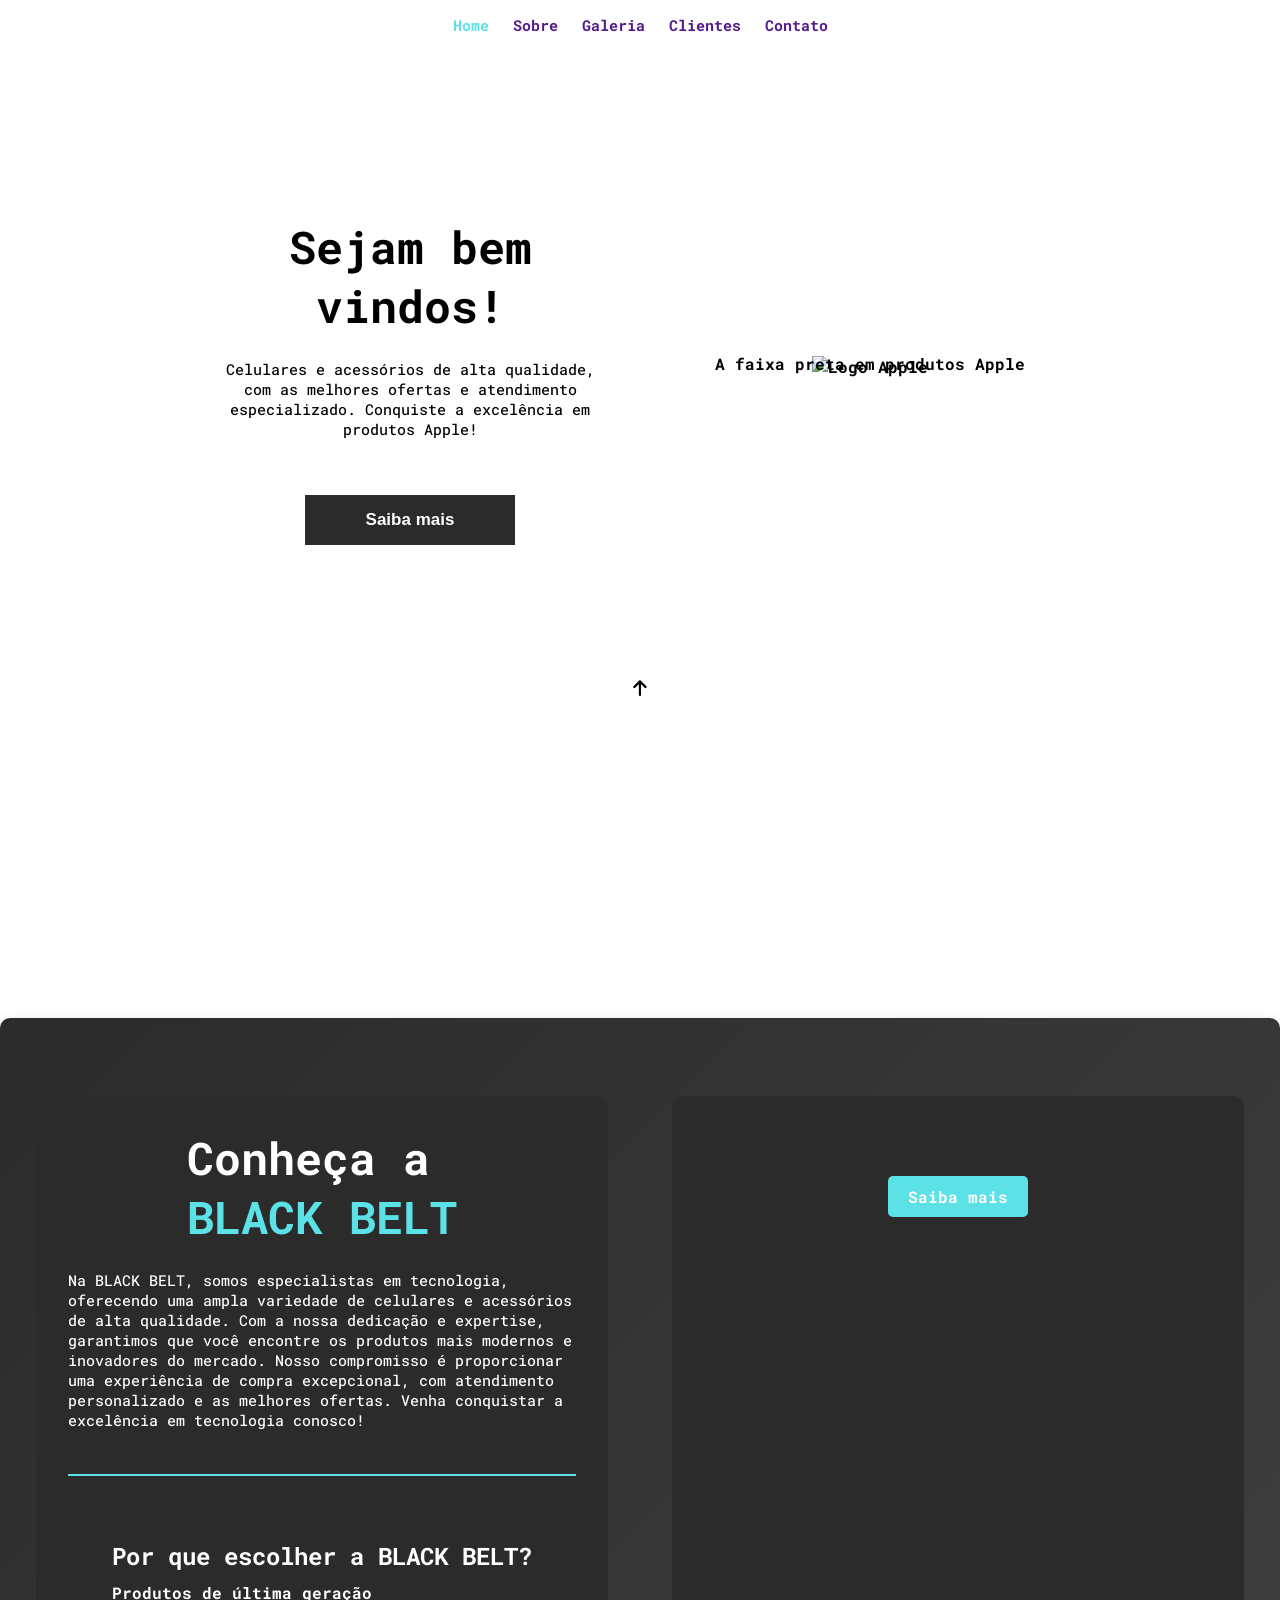
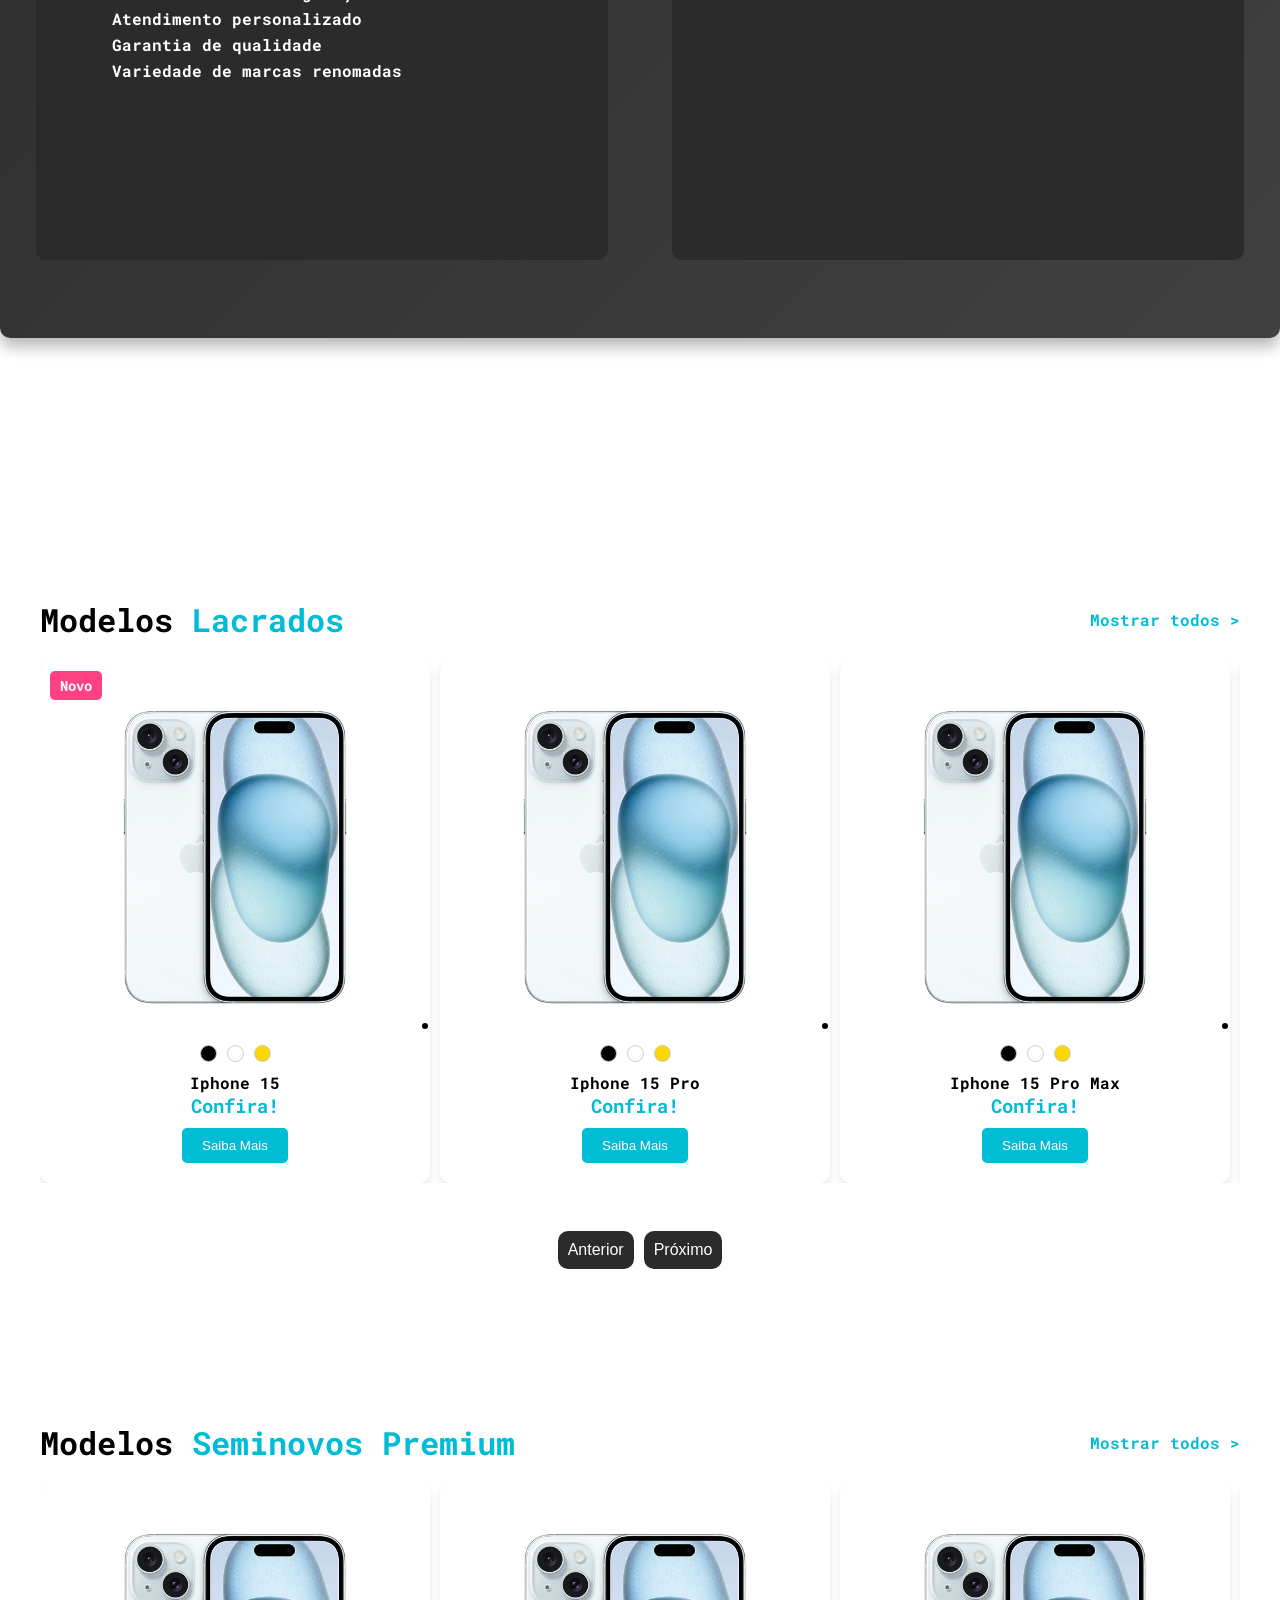
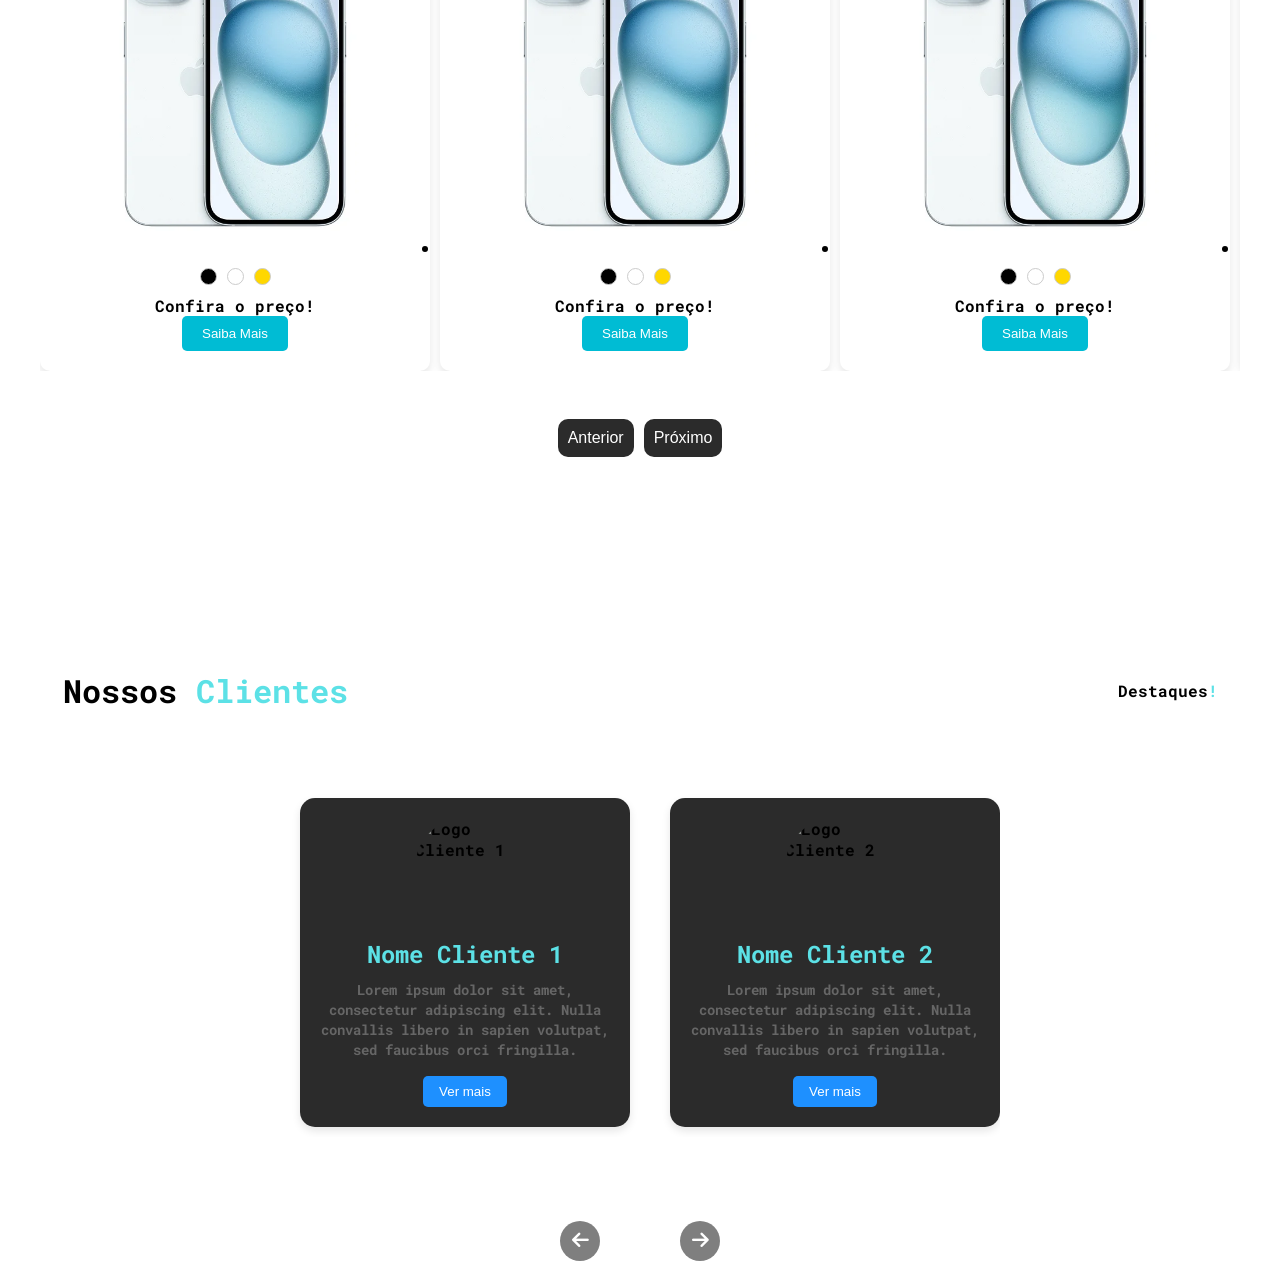
==== commit 4020b6b4: "Atualização Responsividade" ====
--- a/user/index.html
+++ b/user/index.html
@@ -196,8 +196,8 @@
                     </ul>
                 </div>
                 <div class="carousel-controls">
-                    <button class="carousel-btn prev-btn"><span>Próximo</span></button>
-                    <button class="carousel-btn next-btn"><span>Anterior</span></button>
+                    <button class="carousel-btn prev-btn"><span>Anterior</span></button>
+                    <button class="carousel-btn next-btn"><span>Próximo</span></button>
                 </div>
             </div>
         </div>
@@ -294,8 +294,8 @@
                     </ul>
                 </div>
                 <div class="carousel-controls">
-                    <button class="carousel-btn prev-btn"><span>Próximo</span></button>
-                    <button class="carousel-btn next-btn"><span>Anterior</span></button>
+                    <button class="carousel-btn prev-btn"><span>Anterior</span></button>
+                    <button class="carousel-btn next-btn"><span>Próximo</span></button>
                 </div>
             </div>
         </div>
@@ -308,7 +308,7 @@
     <div class="clientes_container">
         <div class="nav_clientes">
             <h1>Nossos <span>Clientes</span></h1>
-            <p style="margin-left: 750px;">Destaques<span>!</span></p>
+            <p style="">Destaques<span>!</span></p>
         </div>
 
         <div class="carousel_clientes" id="carouselClientes">
@@ -349,11 +349,13 @@
             </div>
             <!-- Adicione mais cards conforme necessário -->
         </div>
-        <div class="btn_left" id="btnLeft">
-            <i class="fa-solid fa-arrow-left"></i>
-        </div>
-        <div class="btn_right" id="btnRight">
-            <i class="fa-solid fa-arrow-right"></i>
+        <div class="btns_clientes">
+            <div class="btn_left" id="btnLeft">
+                <i class="fa-solid fa-arrow-left"></i>
+            </div>
+            <div class="btn_right" id="btnRight">
+                <i class="fa-solid fa-arrow-right"></i>
+            </div>
         </div>
     </div>
     <!--clientes final-->
@@ -365,6 +367,10 @@
         <i class="fa-solid fa-arrow-up"></i>
     </div>
     <!-- arrow voltar ao inicio -->
+
+
+
+
 
 
 
--- a/user/index.css
+++ b/user/index.css
@@ -837,7 +837,7 @@
     align-items: center;
     flex-direction: column;
     position: relative;
-    top: 55rem;
+    top: 60rem;
 }
 
 .nav_clientes {
@@ -845,6 +845,13 @@
     justify-content: space-between;
     align-items: center;
     margin-bottom: 20px;
+    gap: 100%;
+}
+
+.nav_clientes h1{
+    white-space: nowrap;
+    position: relative;
+    right: 100%;
 }
 
 .nav_clientes span {
@@ -858,6 +865,8 @@
     padding: 10px;
     margin-top: 120px;
     scroll-snap-type: x mandatory;
+    position: relative;
+    top: -4rem;
 }
 
 .card {
@@ -924,60 +933,60 @@
     background-color: #4682B4;
 }
 
-.btn_left {
-    margin-left: 80px;
-    margin-top: 5rem;
-}
-
-.btn_right {
-    margin-right: 80px;
-    margin-top: 5rem;
-}
-
-.btn_left,
-.btn_right {
-    display: none;
-}
-
-@media (min-width: 768px) {
+
+
+/* Para telas menores */
+@media (max-width: 768px) {
+    .nav_clientes {
+        flex-direction: column;
+        text-align: center;
+    }
+
+    .nav_clientes h1,
+    .nav_clientes p {
+        margin: 0;
+        margin-bottom: 10px;
+        position: relative;
+        right: 0;
+    }
+
     .carousel_clientes {
-        overflow-x: hidden;
+        display: flex;
         flex-wrap: nowrap;
-        gap: 0;
-        padding: 0;
-        scroll-snap-type: x mandatory;
+        overflow: hidden; /* Esconde os outros cards */
+        width: 100%;
     }
 
     .card {
-        flex: 0 0 calc(50% - 20px);
-        max-width: calc(50% - 20px);
-        width: 200px;
-        margin: 0 10px;
+        flex: 0 0 100%;
+        max-width: 100%;
+        margin: 0 auto;
+        transition: transform 0.3s ease-in-out;
+    }
+}
+
+    .btns_clientes {
+        display: flex;
+        justify-content: center;
+        align-items: center;
+        width: 100%;
+        margin-top: 20px;
+        gap: 5rem;
     }
 
     .btn_left,
     .btn_right {
         display: flex;
-        justify-content: center;
-        align-items: center;
-        position: absolute;
-        top: 50%;
-        transform: translateY(-50%);
+        margin-top: 0;
         width: 40px;
         height: 40px;
         background-color: rgba(0, 0, 0, 0.5);
         border-radius: 50%;
         color: #FFFFFF;
         cursor: pointer;
+        justify-content: center;
+        align-items: center;
         transition: background-color 0.3s ease, transform 0.3s ease;
-    }
-
-    .btn_left {
-        left: 10px;
-    }
-
-    .btn_right {
-        right: 10px;
     }
 
     .btn_left:hover,
@@ -989,6 +998,5 @@
     .fa-arrow-right {
         font-size: 1.2rem;
     }
-}
 
 /*===================clientes================*/
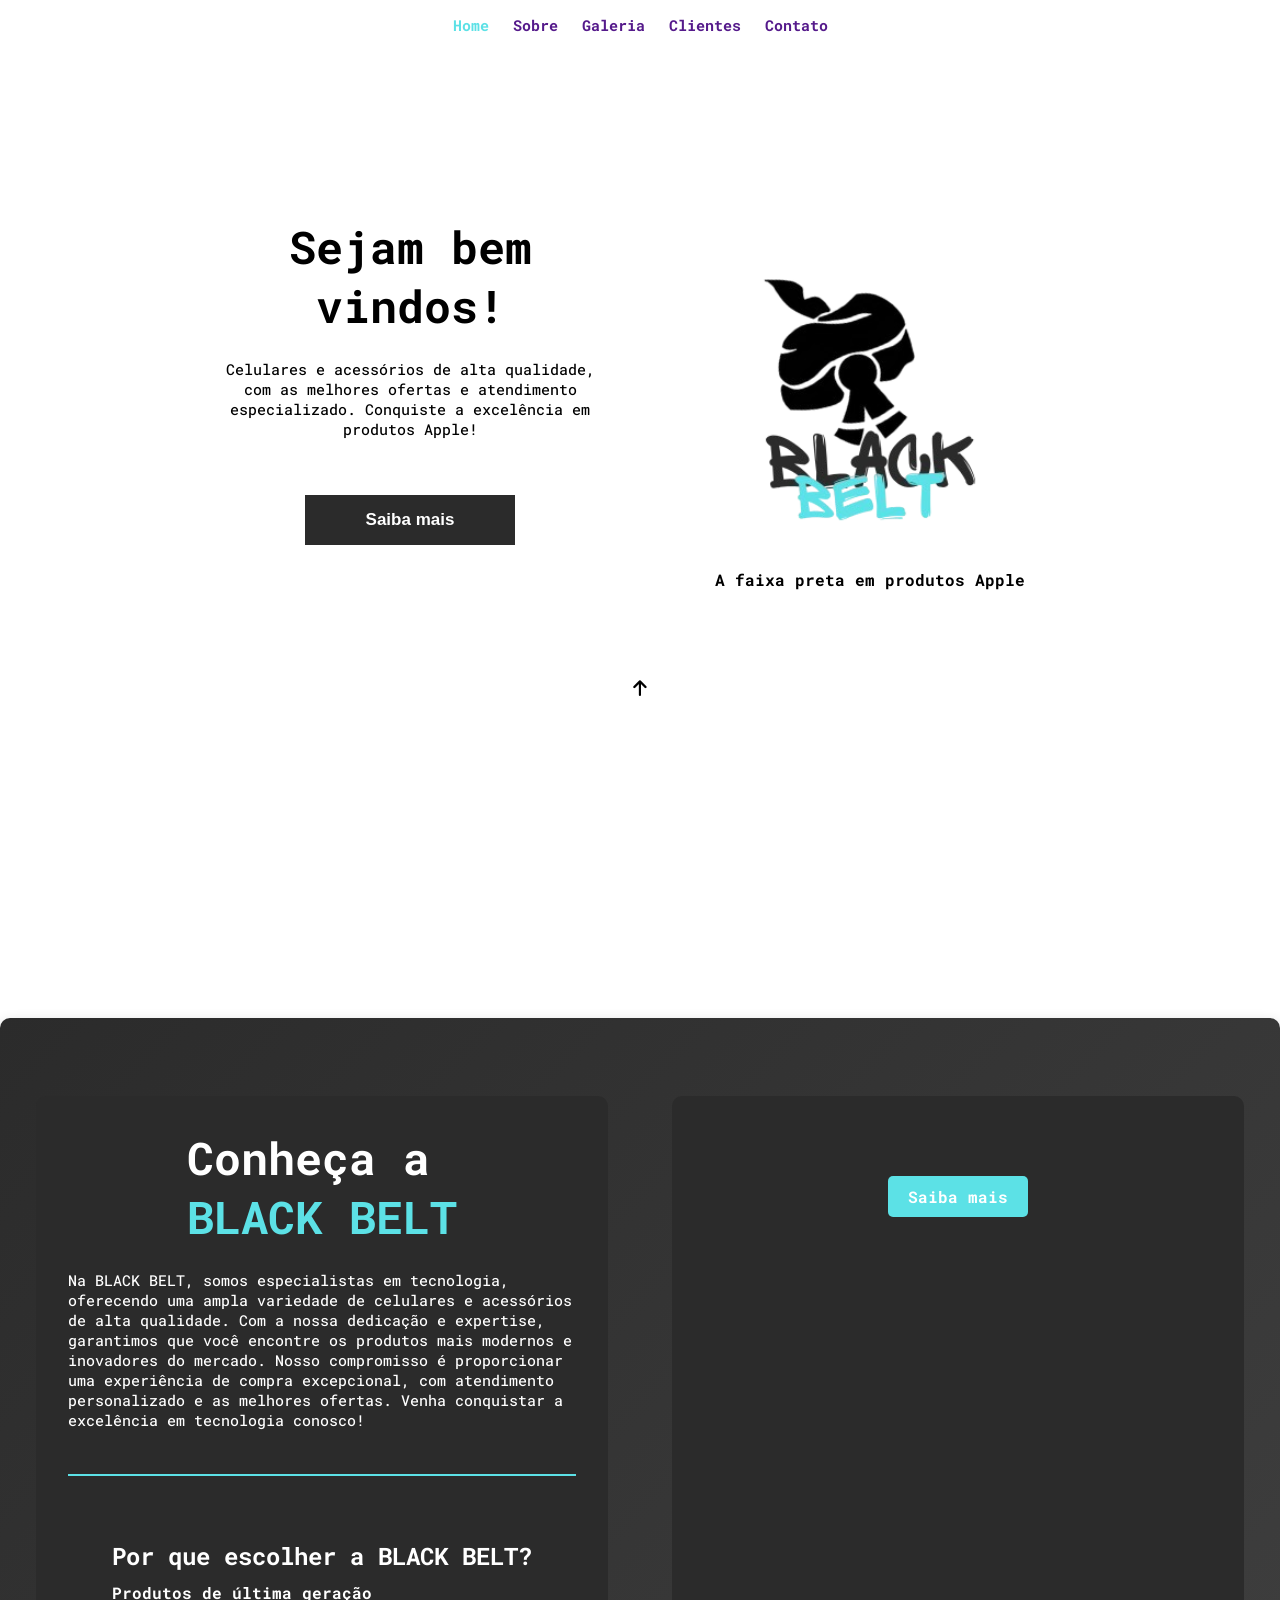
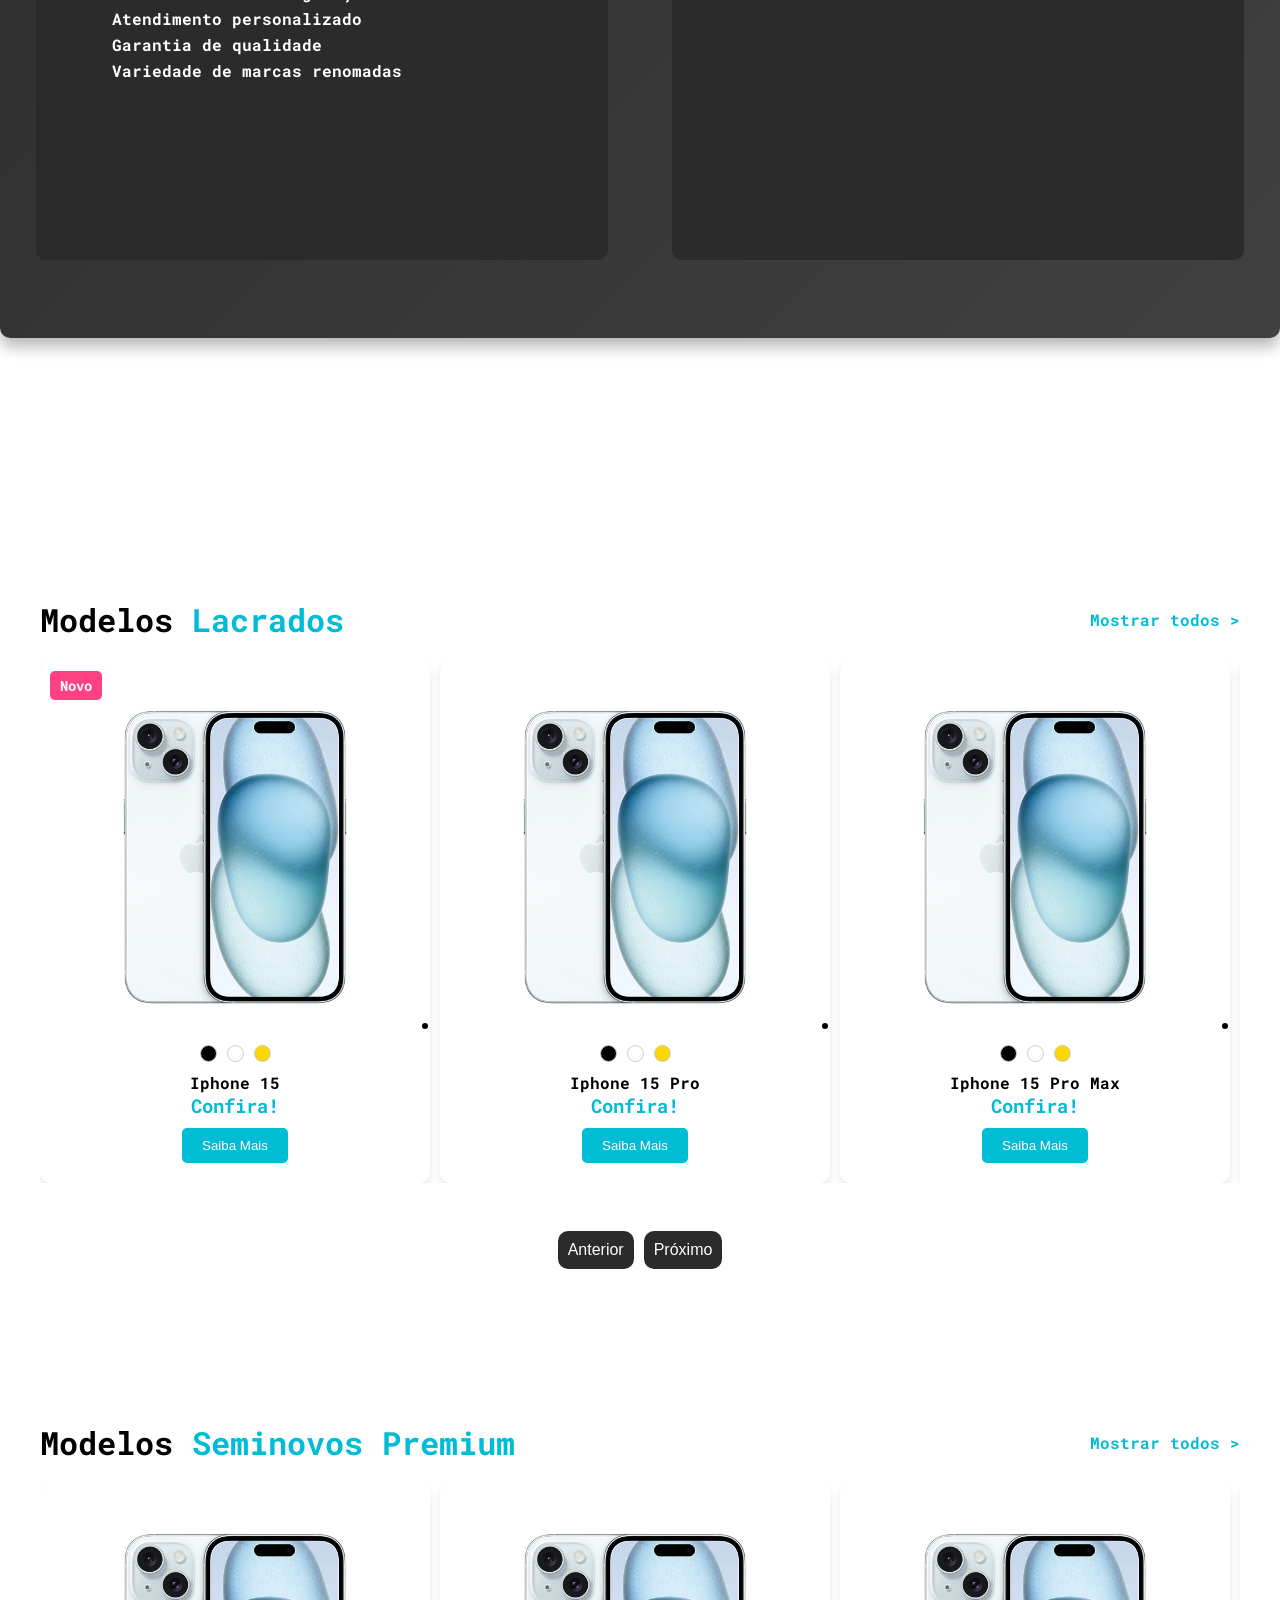
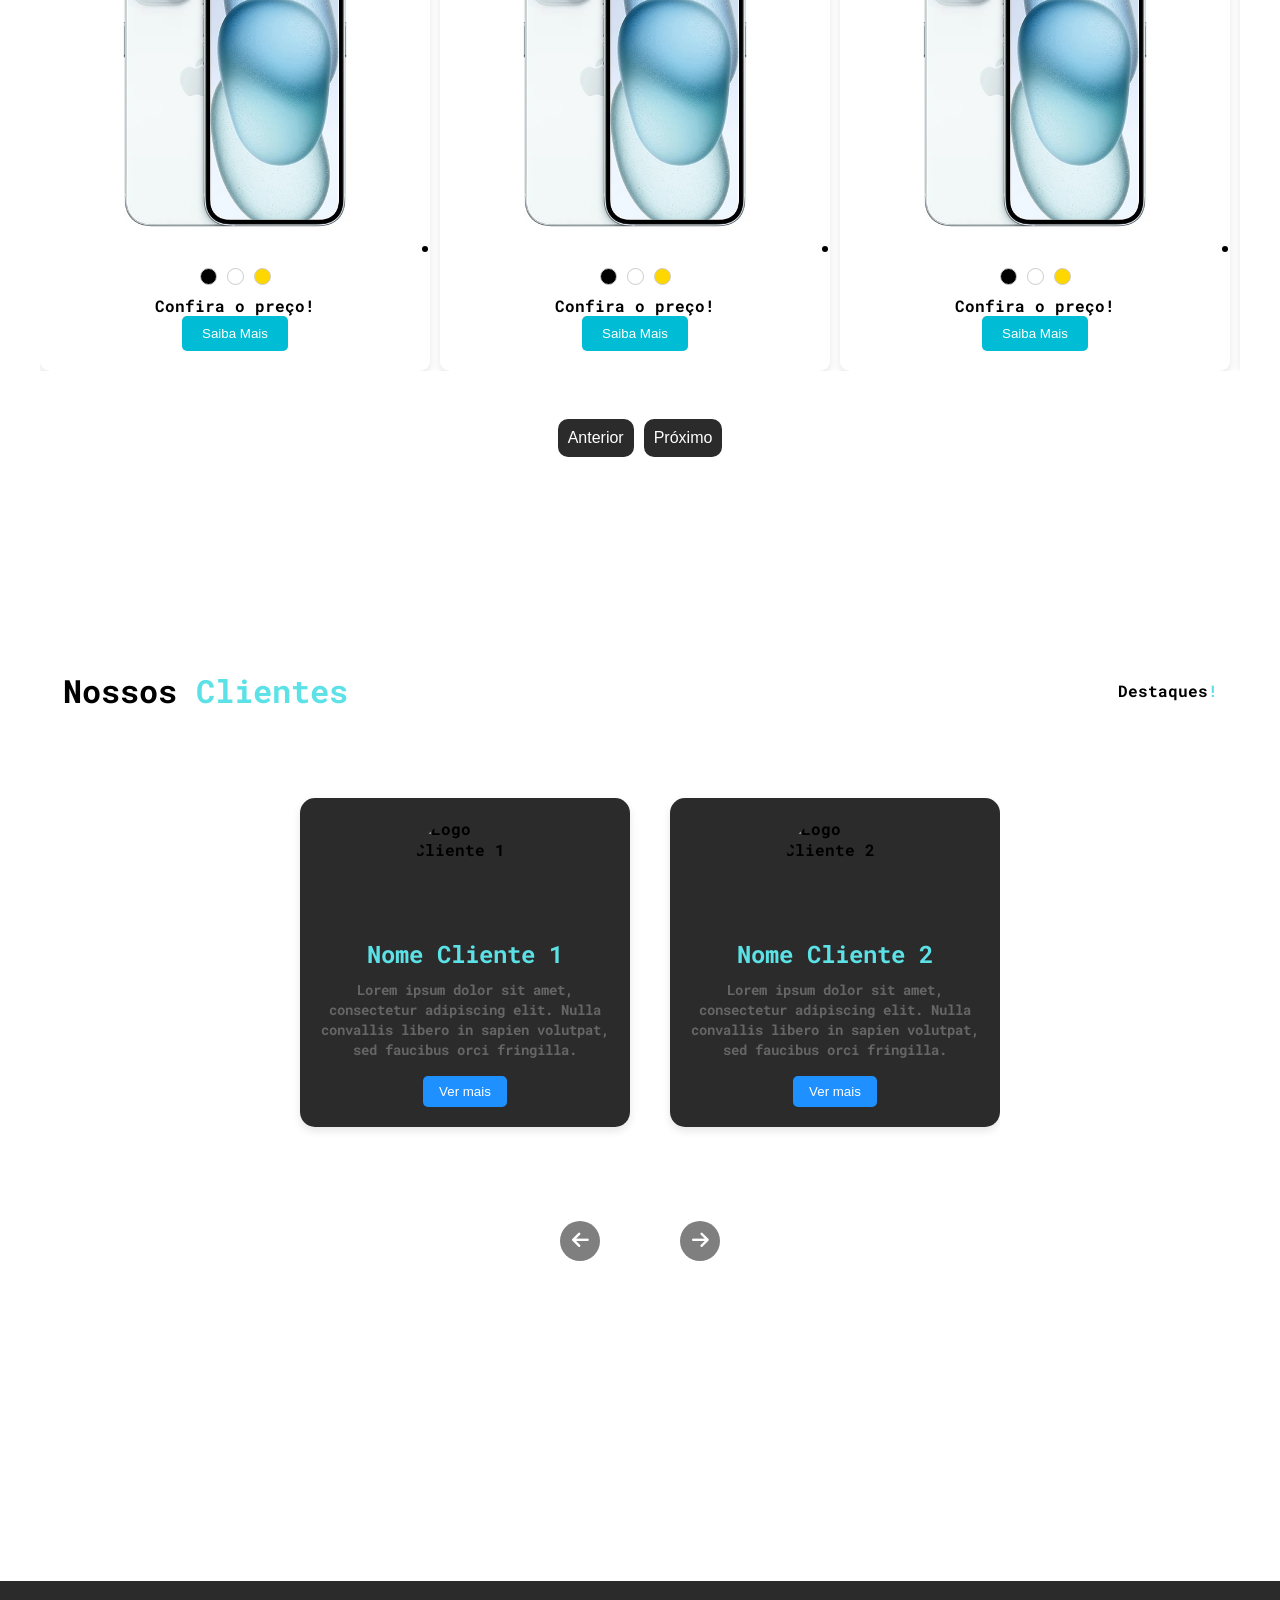
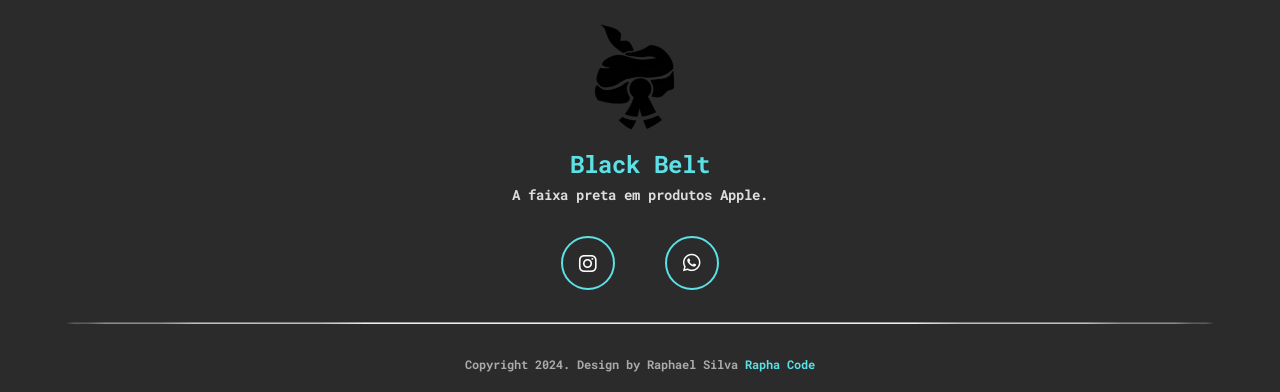
==== commit 6f395c79: "Atualização - Adicionei o footer já responsivo. - Adicionei a logo nova. - Alterei a navMenu. -" ====
--- a/user/index.html
+++ b/user/index.html
@@ -23,7 +23,7 @@
             <a href="">Clientes</a>
             <a href="">Contato</a>
         </div>
-        <div class="menu_icon" id="menuIcon">&#9776;</div>
+        <div class="menu_icon" id="menuIcon"><i class="fa-solid fa-bars"></i></div>
     </nav>
     <!--navbar final-->
 
@@ -40,7 +40,7 @@
         </div>
 
         <div class="aba_2">
-            <img src="./img/home/logo.png" alt="Logo Apple">
+            <img src="./img/home/BL 2.png" alt="Logo Apple">
             <p>A faixa preta em produtos Apple</p>
         </div>
     </main>
@@ -371,7 +371,30 @@
 
 
 
-
+    <!--inicio footer-->
+    <footer>
+        <div class="container_logo">
+            <img class="img_footer" src="./img/home/BL (1).jpeg" alt="">
+            <h2>Black Belt</h2>
+            <p>A faixa preta em produtos Apple.</p>
+        </div>
+
+        <div class="container_icons">
+            <div class="icon">
+                <a
+                    href="https://www.instagram.com/blackbelt_apple?utm_source=ig_web_button_share_sheet&igsh=ZDNlZDc0MzIxNw=="><i
+                        class="fa-brands fa-instagram"></i></a>
+            </div>
+            <div class="icon">
+                <i class="fa-brands fa-whatsapp"></i>
+            </div>
+        </div>
+        <hr class="hr_footer">
+        <div class="container_origin">
+            Copyright 2024. Design by Raphael Silva <span>Rapha Code</span>
+        </div>
+    </footer>
+    <!--final footer-->
 
 
     <!--script para direcionar ao whatsapp-->
--- a/user/components/style.css
+++ b/user/components/style.css
@@ -56,3 +56,21 @@
 }
 /*fim arrow inicio*/
 
+
+/*inicio arrow container*/
+.arrow_container {
+    display: flex;
+    justify-content: center;
+}
+
+.arrow_container i {
+    font-size: 18px;
+    cursor: pointer;
+    transition: all ease .5s;
+}
+
+.arrow_container i:hover {
+    transform: rotate(180deg);
+    font-size: 20px;
+}
+/*final arrow container*/
--- a/user/index.css
+++ b/user/index.css
@@ -10,6 +10,9 @@
 body {
     font-family: "Roboto Mono", monospace;
     font-weight: bold;
+    display: flex;
+    flex-direction: column;
+    min-height: 100vh;
 }
 
 :root {
@@ -45,10 +48,14 @@
 
 .menu_icon {
     display: none;
-    font-size: 24px;
+    font-size: 35px;
     cursor: pointer;
     position: absolute;
     left: 20px;
+    color: var(--blue);
+}
+.menu_icon.active{
+    color: var(--branco);
 }
 
 /* Estilos para dispositivos móveis */
@@ -60,11 +67,11 @@
         width: 100%;
         text-align: center;
         background-color: var(--grey);
-        height: 35vh;
+        height: 100vh;
         position: fixed;
         top: 0;
         left: 0;
-        transform: translateX(100%);
+        transform: translateY(-100%);
         transition: transform 0.3s ease;
         border-end-end-radius: 10px;
     }
@@ -73,7 +80,11 @@
         padding: 10px 0;
         color: var(--branco);
         position: relative;
-        top: 1rem;
+        display: flex;
+        justify-content: center;
+        align-items: center;
+        top: 35%;
+        
     }
 
     .menu_icon {
@@ -186,12 +197,12 @@
 }
 
 .aba_2 img {
-    max-width: 100%;
+    max-width: 300%;
     height: auto;
 }
 
 .aba_2 p {
-    margin-top: -1.5rem;
+    margin-top: -7.5rem;
     /* Ajuste o espaçamento conforme necessário */
 }
 
@@ -213,8 +224,13 @@
 
 @media (max-width: 768px) {
     .home {
+        position: relative;
+        top: 15rem;
         padding: 10px;
+        display: flex;
+        flex-direction: column;
         /* Ajusta o padding para telas menores */
+        margin-bottom: 10rem;
     }
 
     .home .aba_1,
@@ -249,9 +265,21 @@
         font-size: 1em;
     }
 
-    .home .aba_2 {
+    .aba_2 {
+        justify-content: center;
+        align-items: center;
+        text-align: center;
+        position: relative;
+        top: -5rem;
+        /* Centraliza itens horizontalmente */
+    }
+    
+    .aba_2 img {
+        max-width: 100%;
+        height: auto;
+    }
+    .aba_2 p{
         display: none;
-        /* Esconde aba_2 em telas menores */
     }
 }
 
@@ -999,4 +1027,93 @@
         font-size: 1.2rem;
     }
 
-/*===================clientes================*/+/*===================clientes================*/
+
+
+
+/*===================footer================*/
+footer {
+    background-color: var(--grey);
+    color: #fff;
+    padding: 20px 0;
+    text-align: center;
+    display: flex;
+    flex-wrap: wrap;
+    justify-content: center;
+    flex-direction: column;
+    gap: 2rem;
+    align-items: center;
+    position: relative;
+    top: 80rem;
+}
+.img_footer{
+    width: 25%;
+    position: relative;
+    top: 1rem;
+    transition: all ease .5s;
+    cursor: pointer;
+}
+.img_footer:hover{
+    transform: rotate(360deg);
+}
+footer .container_logo {
+    display: flex;
+    flex-direction: column;
+    align-items: center;
+}
+
+footer .container_logo h2 {
+    margin: 10px 0 5px 0;
+    font-size: 24px;
+    color: var(--blue); 
+}
+
+footer .container_logo p {
+    font-size: 14px;
+    color: #ddd;
+}
+
+footer .container_icons {
+    display: flex;
+    gap: 50px;
+}
+footer a{
+    text-decoration: none;
+    color: var(--branco);
+}
+footer .icon {
+    width: 50px; /* Defina a largura */
+    height: 50px; /* Defina a altura igual à largura */
+    background-color: var(--grey); 
+    color: #fff;
+    display: flex;
+    justify-content: center;
+    align-items: center;
+    border: 2px solid var(--blue);
+    border-radius: 100%; 
+    transition: background-color 0.3s ease, transform 0.3s ease;
+    cursor: pointer;
+    font-size: 20px;
+}
+
+footer .icon:hover {
+    color: #fff;
+    transform: scale(1.2);
+}
+
+footer .container_origin {
+    font-size: 12px;
+    color: #aaa;
+}
+
+footer .container_origin span {
+    color: var(--blue);
+}
+
+.hr_footer{
+    width: 90%;
+    font-size: 20px;
+    border-radius: 50%;
+    color: var(--blue);
+}
+/*===================footer================*/
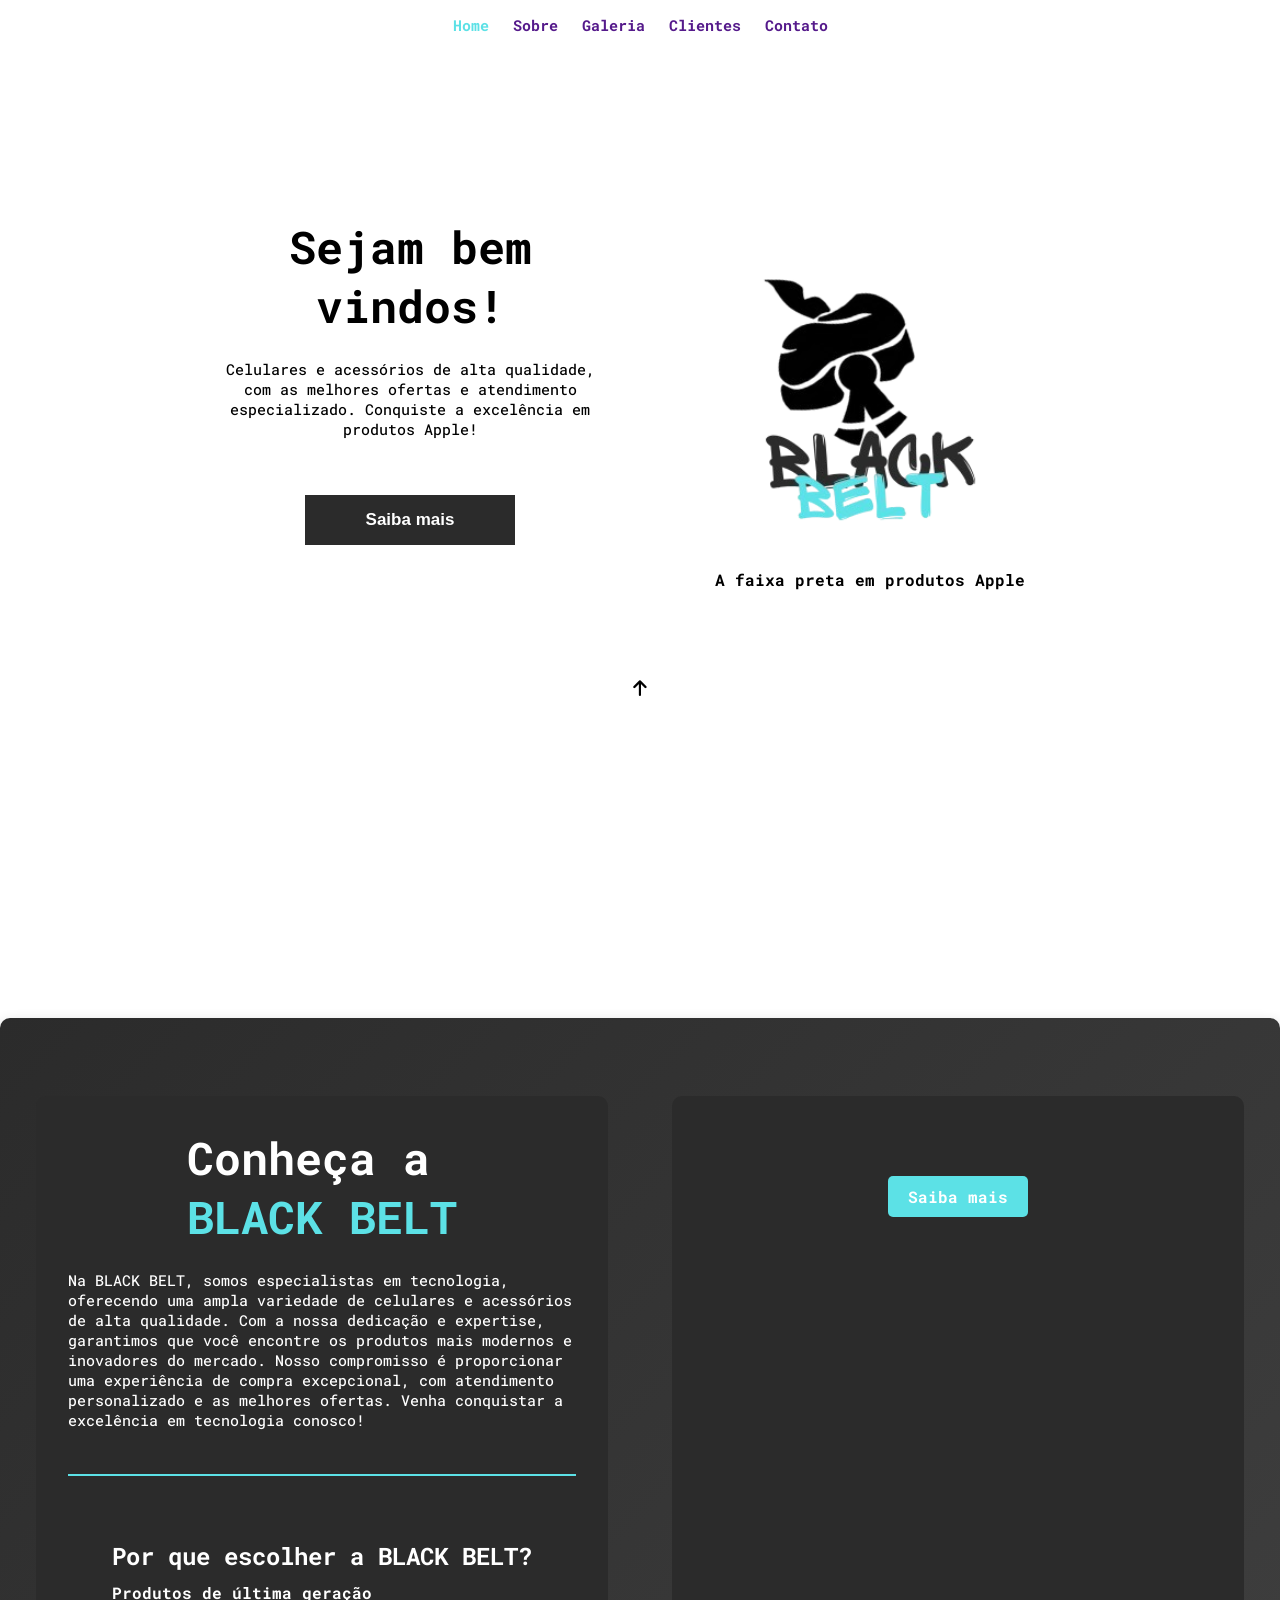
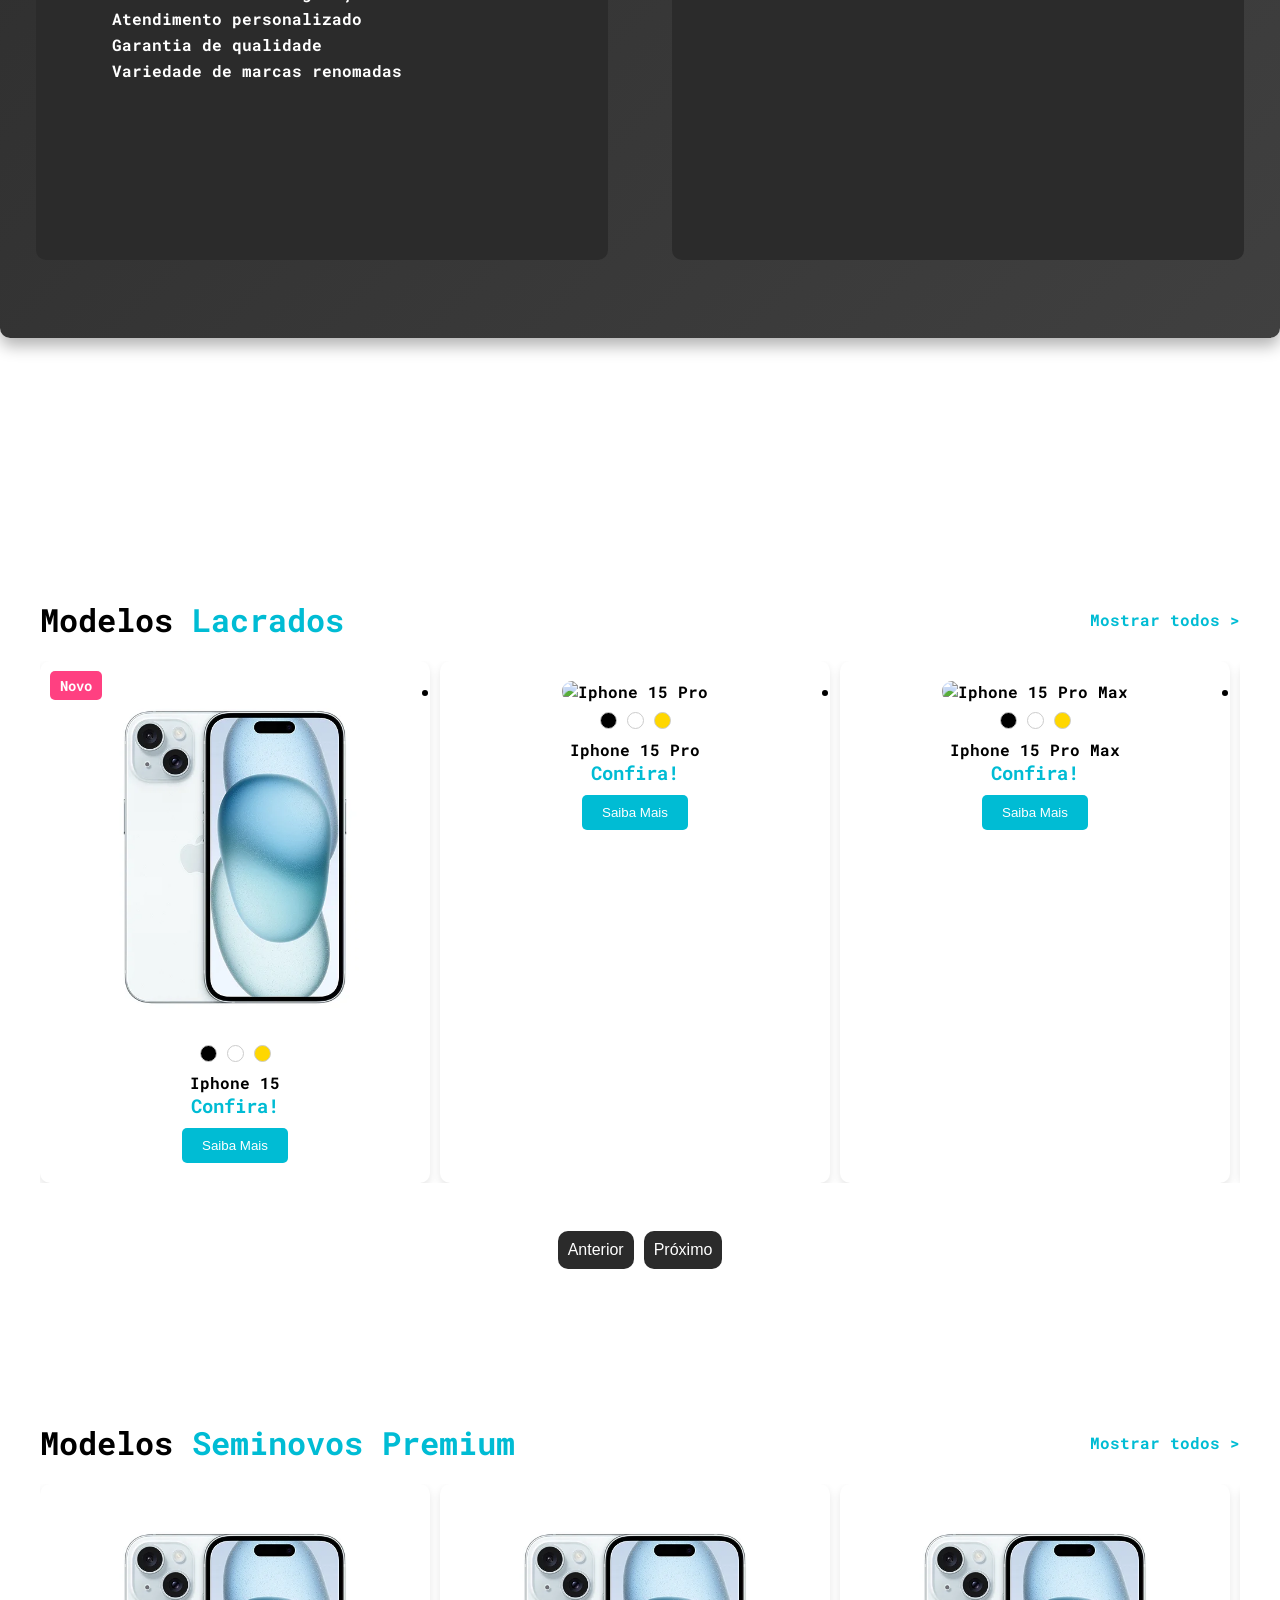
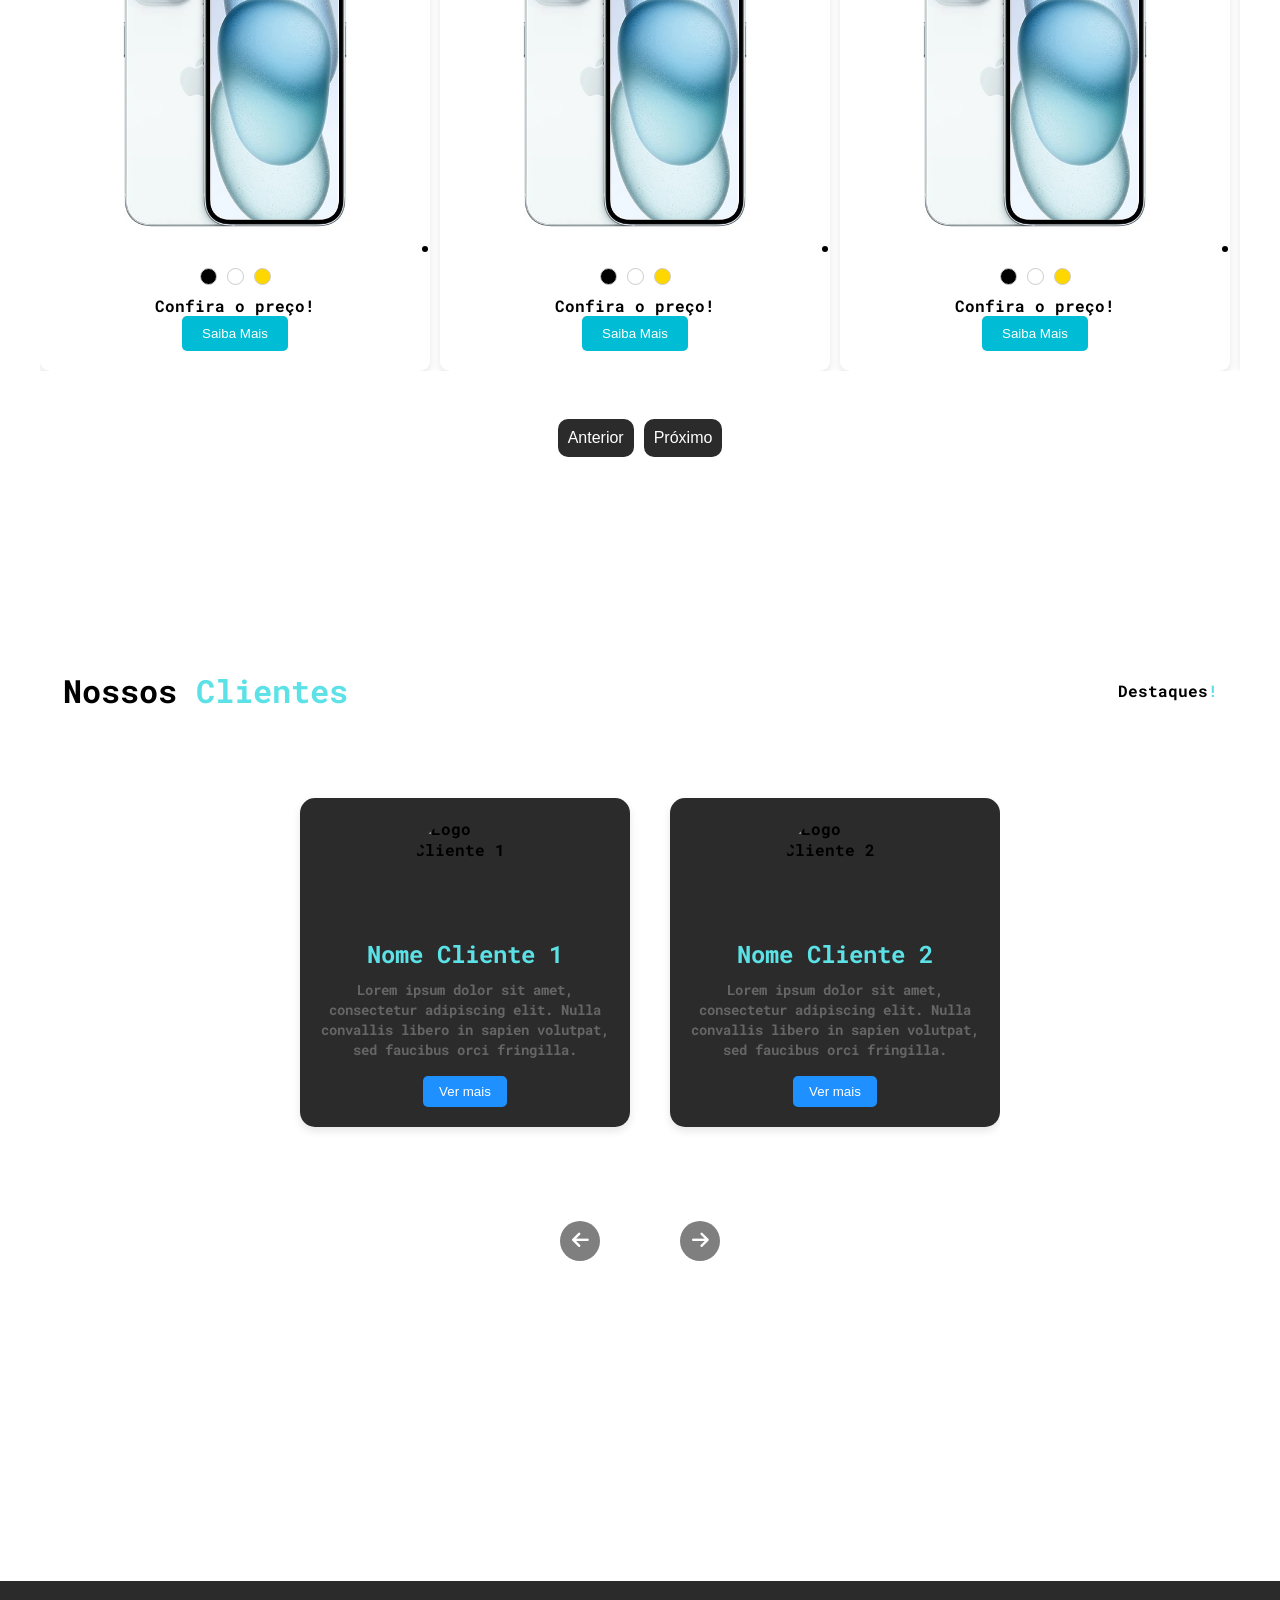
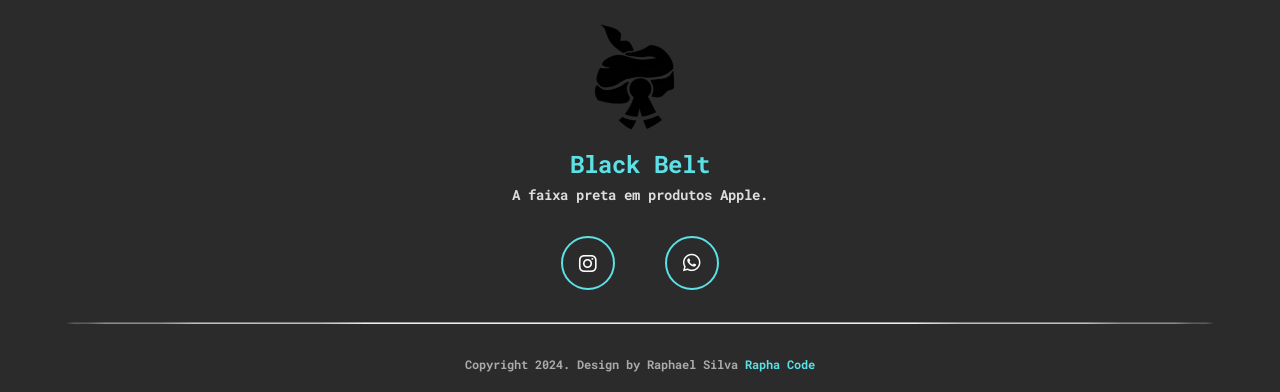
==== commit c14e7c01: "Update index.html" ====
--- a/user/index.html
+++ b/user/index.html
@@ -114,7 +114,7 @@
                         </li>
                         <li class="carousel-slide">
                             <div class="badge new-model">Novo</div>
-                            <img class="carousel-image" src="./img/galeria/seminovos/img.png" alt="Iphone 15 Pro">
+                            <img class="carousel-image" src="./img/galeria/seminovos/Iphone 15 pro.png" alt="Iphone 15 Pro">
                             <div class="item-details">
                                 <div class="color-options">
                                     <span class="color-option black"></span>
@@ -128,7 +128,7 @@
                             </div>
                         </li>
                         <li class="carousel-slide">
-                            <img class="carousel-image" src="./img/galeria/seminovos/img.png" alt="Iphone 15 Pro Max">
+                            <img class="carousel-image" src="./img/galeria/seminovos/iphone 15 pro max.png" alt="Iphone 15 Pro Max">
                             <div class="item-details">
                                 <div class="color-options">
                                     <span class="color-option black"></span>
@@ -142,7 +142,7 @@
                             </div>
                         </li>
                         <li class="carousel-slide">
-                            <img class="carousel-image" src="./img/galeria/seminovos/img.png" alt="Iphone 14">
+                            <img class="carousel-image" src="./img/galeria/seminovos/iphone 14.webp" alt="Iphone 14">
                             <div class="item-details">
                                 <div class="color-options">
                                     <span class="color-option black"></span>
@@ -155,7 +155,7 @@
                             </div>
                         </li>
                         <li class="carousel-slide">
-                            <img class="carousel-image" src="./img/galeria/seminovos/img.png" alt="Iphone 13">
+                            <img class="carousel-image" src="./img/galeria/seminovos/iphone-13.png" alt="Iphone 13">
                             <div class="item-details">
                                 <div class="color-options">
                                     <span class="color-option black"></span>
@@ -168,7 +168,7 @@
                             </div>
                         </li>
                         <li class="carousel-slide">
-                            <img class="carousel-image" src="./img/galeria/seminovos/img.png" alt="Iphone 12">
+                            <img class="carousel-image" src="./img/galeria/seminovos/iphone 12.webp" alt="Iphone 12">
                             <div class="item-details">
                                 <div class="color-options">
                                     <span class="color-option black"></span>
@@ -181,7 +181,7 @@
                             </div>
                         </li>
                         <li class="carousel-slide">
-                            <img class="carousel-image" src="./img/galeria/seminovos/img.png" alt="Iphone 11">
+                            <img class="carousel-image" src="./img/galeria/seminovos/ip´hone 11.webp" alt="Iphone 11">
                             <div class="item-details">
                                 <div class="color-options">
                                     <span class="color-option black"></span>
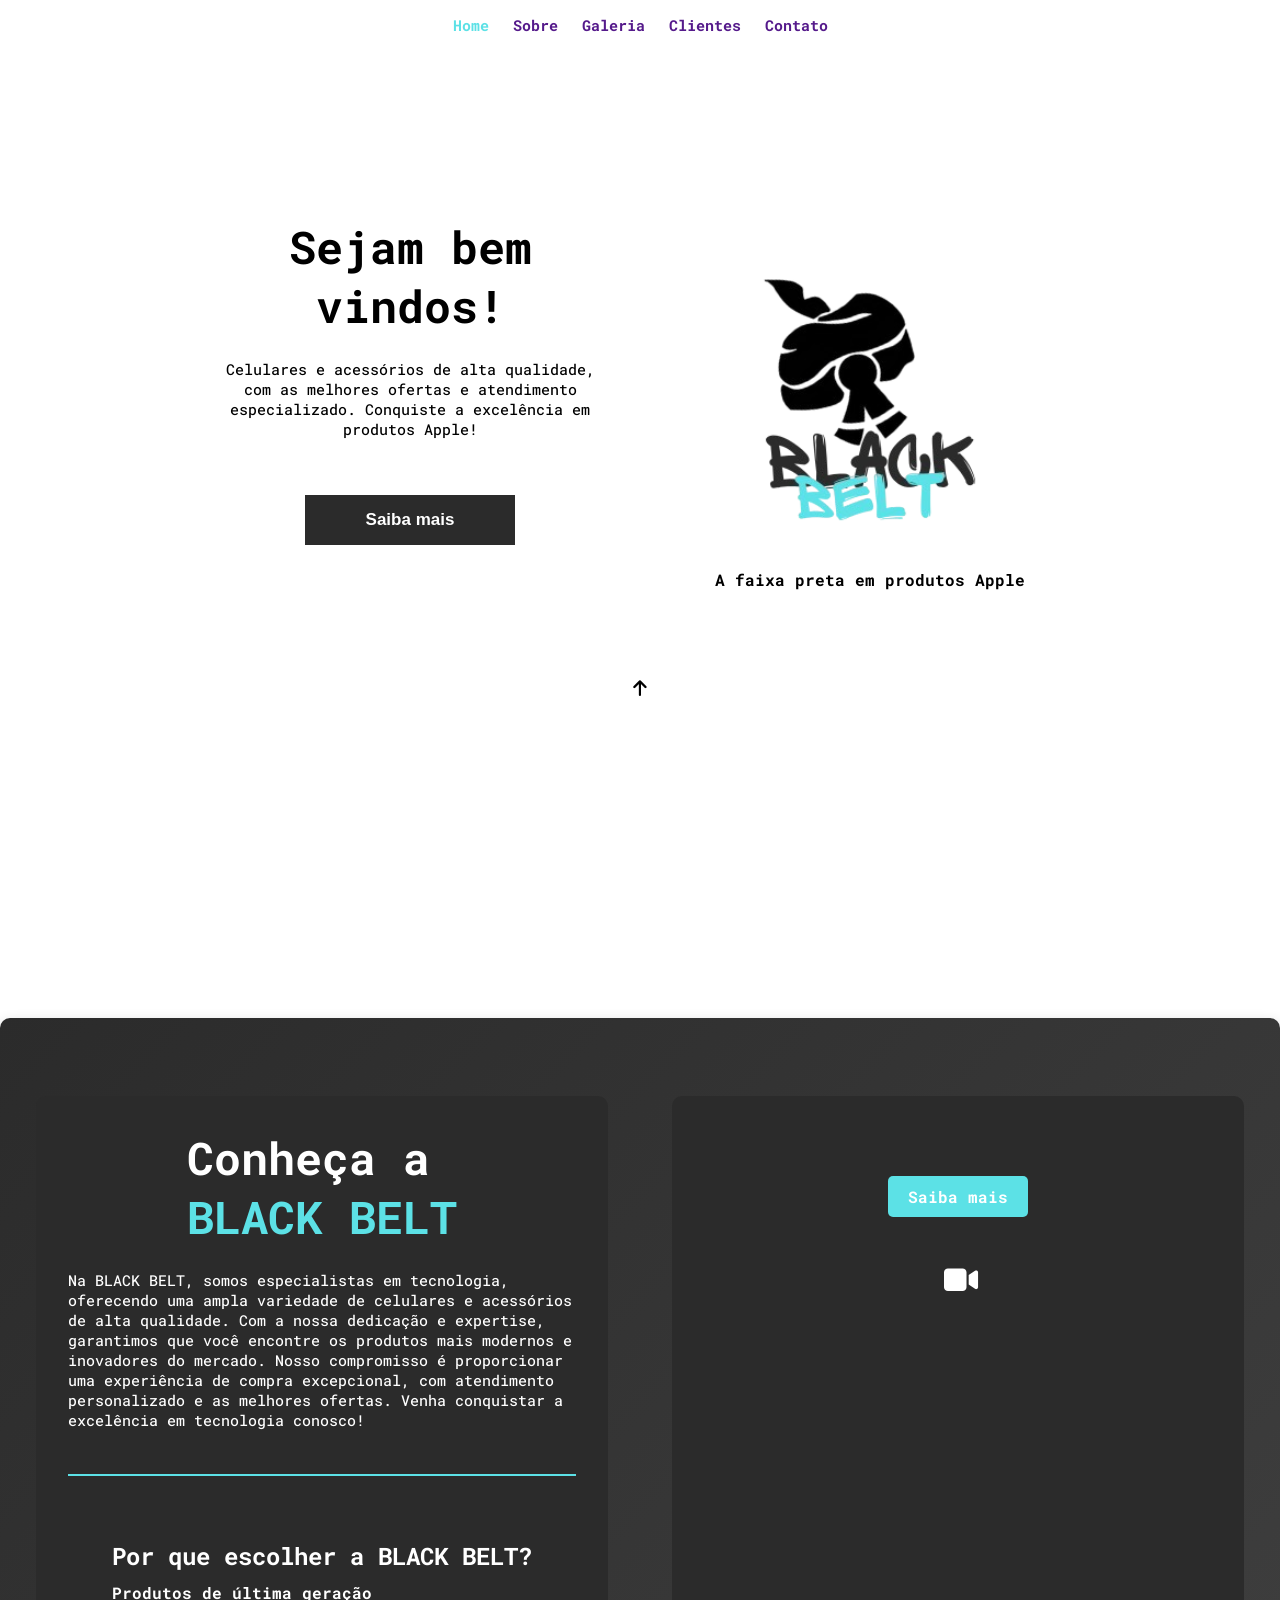
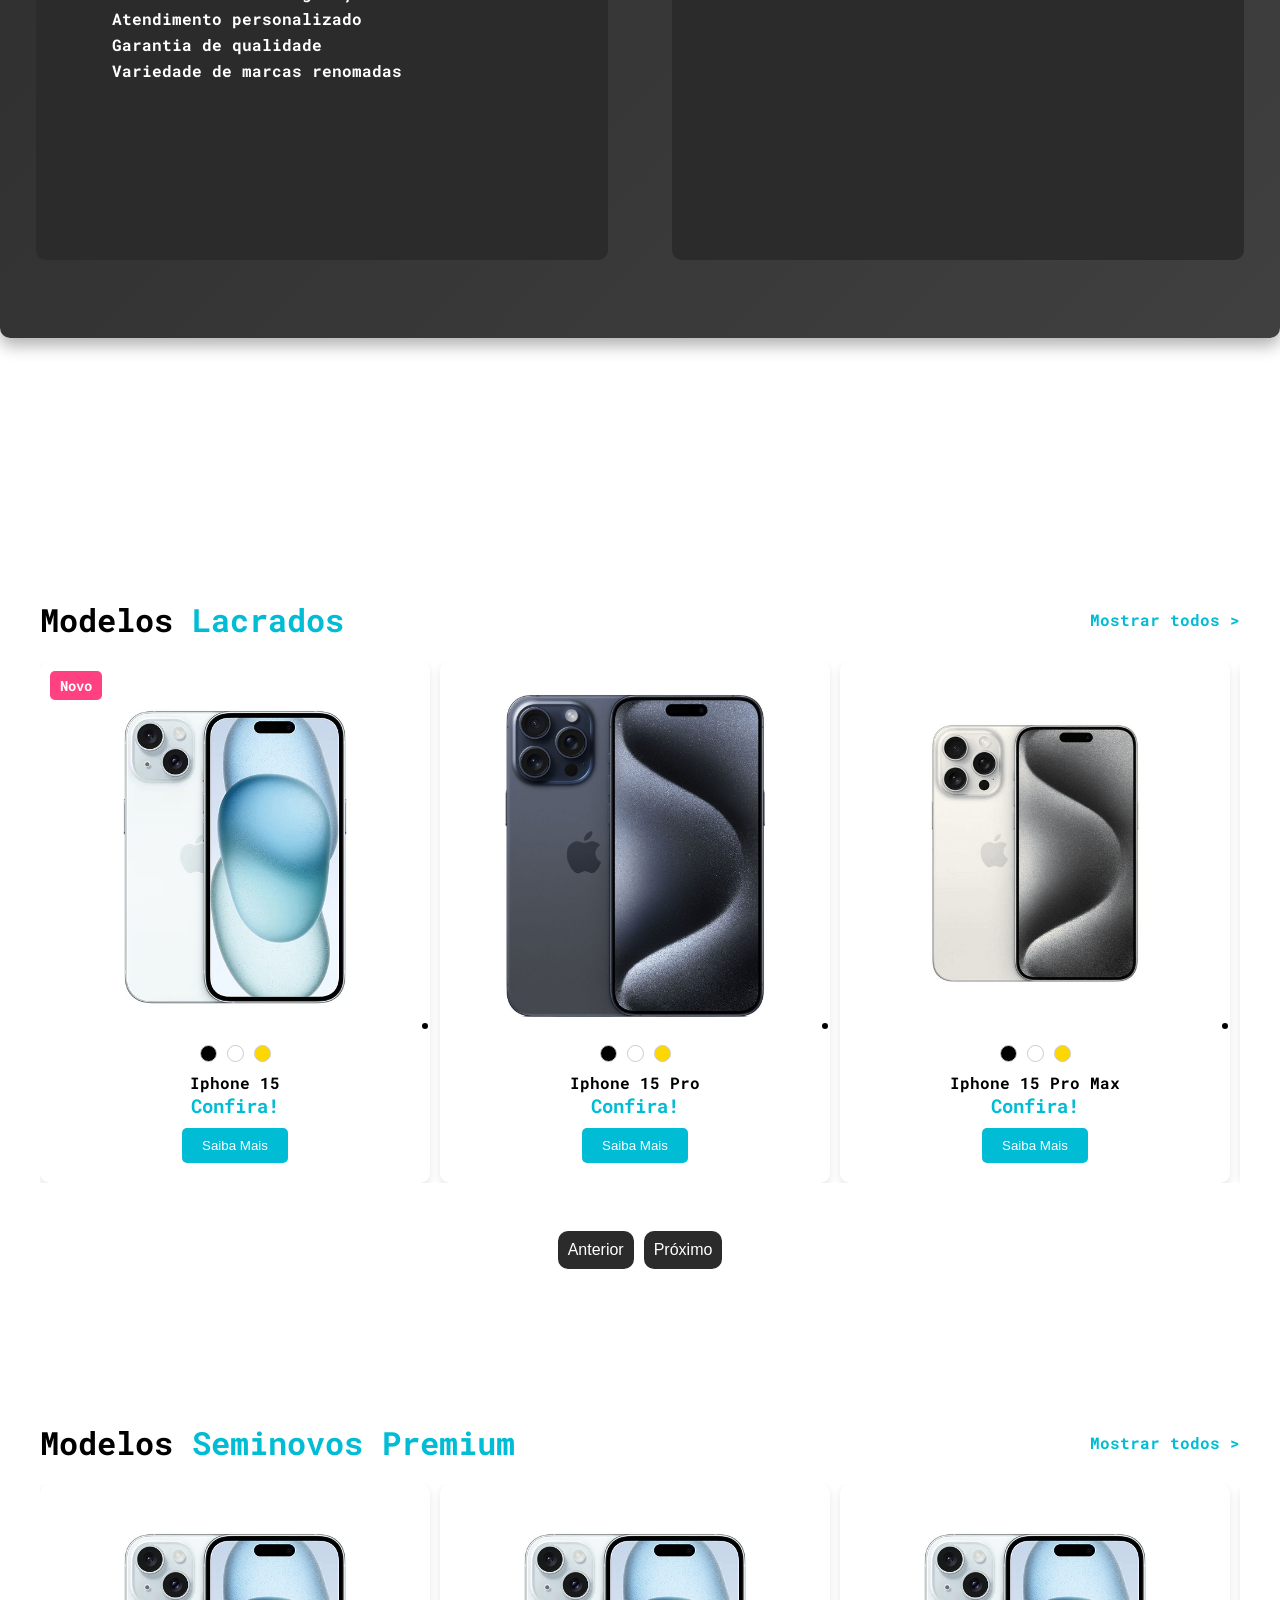
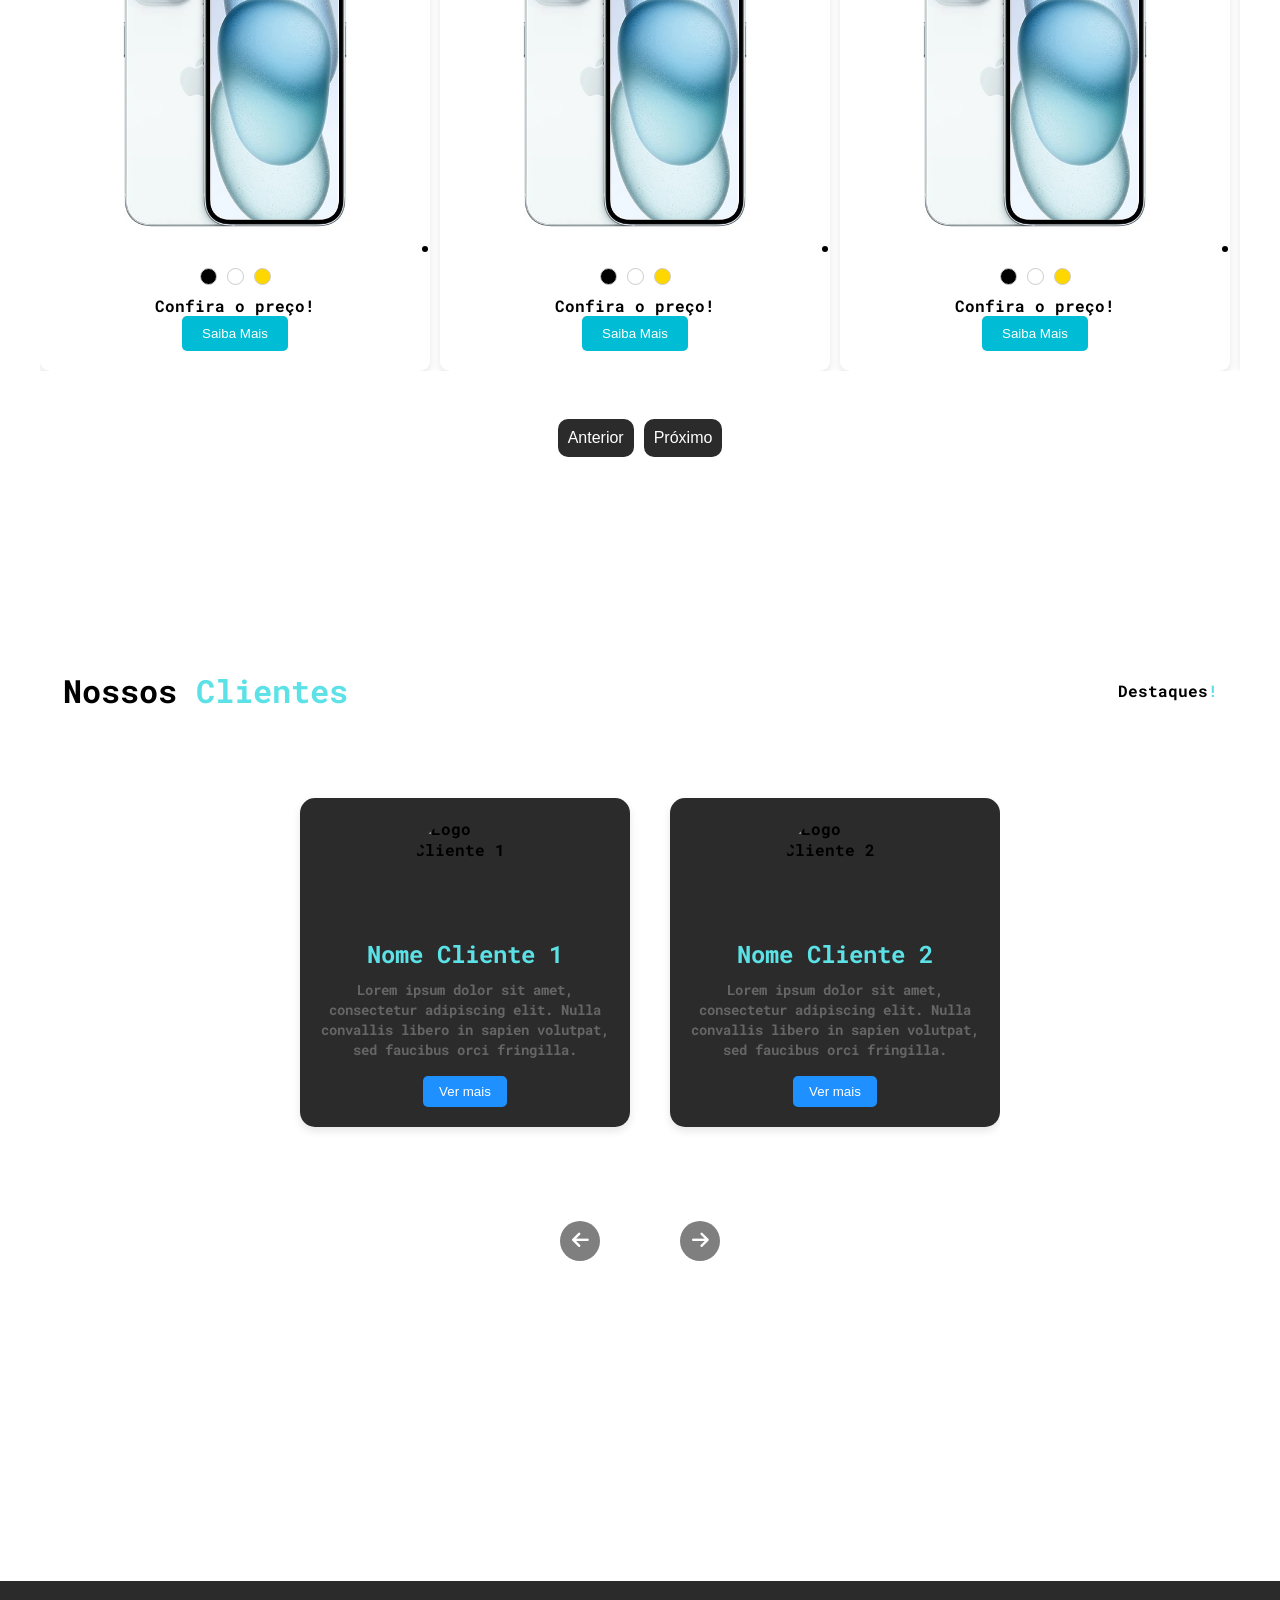
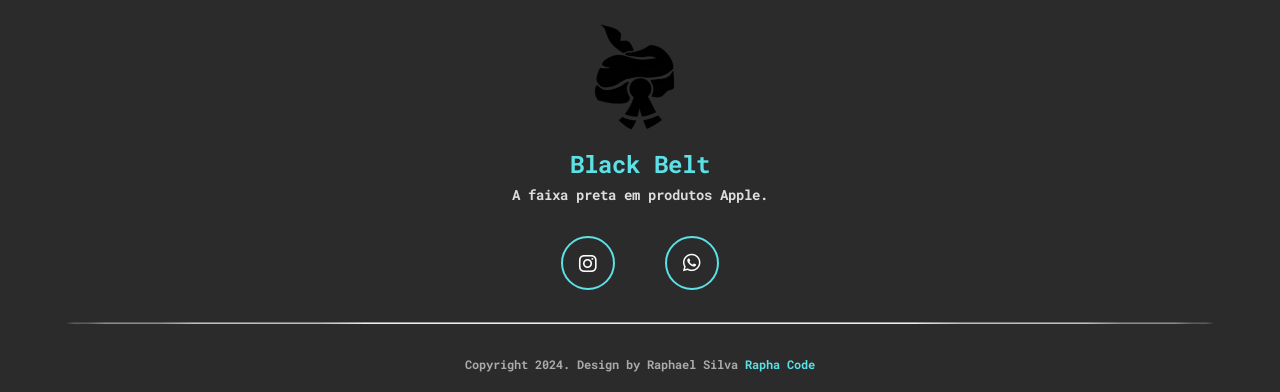
==== commit 9b60f36c: "Atualização!! - Adicionei opção de vídeo na area (sobre)." ====
--- a/user/index.html
+++ b/user/index.html
@@ -82,6 +82,20 @@
             </div>
             <div class="img_description">
                 <a href="#" class="btn">Saiba mais</a>
+                <div class="play_video" onmouseover="showPlayIcon()" onmouseout="hidePlayIcon()">
+                    <i id="play_icon" class="fa-solid fa-video play"></i>
+                    <i id="video_icon" class="fa-solid fa-play video" onclick="openModal()"></i>
+                </div>
+                
+                <!-- Modal -->
+                <div id="modal" class="modal">
+                    <div class="modal-content">
+                        <span class="close" onclick="closeModal()">&times;</span>
+                        <p>Conteúdo do Modal</p>
+                    </div>
+                </div>
+                
+
             </div>
         </div>
     </main>
@@ -114,7 +128,8 @@
                         </li>
                         <li class="carousel-slide">
                             <div class="badge new-model">Novo</div>
-                            <img class="carousel-image" src="./img/galeria/seminovos/Iphone 15 pro.png" alt="Iphone 15 Pro">
+                            <img class="carousel-image" src="./img/galeria/seminovos/Iphone 15 pro.png"
+                                alt="Iphone 15 Pro">
                             <div class="item-details">
                                 <div class="color-options">
                                     <span class="color-option black"></span>
@@ -128,7 +143,8 @@
                             </div>
                         </li>
                         <li class="carousel-slide">
-                            <img class="carousel-image" src="./img/galeria/seminovos/iphone 15 pro max.png" alt="Iphone 15 Pro Max">
+                            <img class="carousel-image" src="./img/galeria/seminovos/iphone 15 pro max.png"
+                                alt="Iphone 15 Pro Max">
                             <div class="item-details">
                                 <div class="color-options">
                                     <span class="color-option black"></span>
--- a/user/index.css
+++ b/user/index.css
@@ -54,7 +54,8 @@
     left: 20px;
     color: var(--blue);
 }
-.menu_icon.active{
+
+.menu_icon.active {
     color: var(--branco);
 }
 
@@ -84,7 +85,7 @@
         justify-content: center;
         align-items: center;
         top: 35%;
-        
+
     }
 
     .menu_icon {
@@ -273,12 +274,13 @@
         top: -5rem;
         /* Centraliza itens horizontalmente */
     }
-    
+
     .aba_2 img {
         max-width: 100%;
         height: auto;
     }
-    .aba_2 p{
+
+    .aba_2 p {
         display: none;
     }
 }
@@ -400,6 +402,68 @@
     color: var(--branco);
 }
 
+.play_video {
+    position: relative;
+    top: 5rem;
+    width: 30px;
+    height: 30px;
+
+}
+
+.play_video .play,
+.play_video .video {
+    font-size: 30px;
+    color: var(--branco);
+    cursor: pointer;
+    position: absolute;
+    top: 0;
+    left: 3.5rem;
+    transition: opacity 0.3s ease; /* Transição de opacidade para suavizar a troca */
+}
+
+/* Ícone de vídeo visível inicialmente */
+.play_video .play {
+    opacity: 1;
+}
+
+/* Ícone de play invisível inicialmente */
+.play_video .video {
+    opacity: 0;
+}
+
+/* Modal styles */
+.modal {
+    display: none;
+    position: fixed;
+    z-index: 1;
+    left: 0;
+    top: 0;
+    width: 100%;
+    height: 100%;
+    background-color: rgba(0, 0, 0, 0.5);
+    justify-content: center;
+    align-items: center;
+}
+
+.modal-content {
+    background-color: #fff;
+    padding: 20px;
+    border-radius: 5px;
+    width: 300px;
+    text-align: center;
+}
+
+.close {
+    position: absolute;
+    top: 10px;
+    right: 20px;
+    font-size: 25px;
+    cursor: pointer;
+}
+
+
+
+
 @media (max-width: 768px) {
     .sobre {
         flex-direction: column;
@@ -876,7 +940,7 @@
     gap: 100%;
 }
 
-.nav_clientes h1{
+.nav_clientes h1 {
     white-space: nowrap;
     position: relative;
     right: 100%;
@@ -981,7 +1045,8 @@
     .carousel_clientes {
         display: flex;
         flex-wrap: nowrap;
-        overflow: hidden; /* Esconde os outros cards */
+        overflow: hidden;
+        /* Esconde os outros cards */
         width: 100%;
     }
 
@@ -993,39 +1058,39 @@
     }
 }
 
-    .btns_clientes {
-        display: flex;
-        justify-content: center;
-        align-items: center;
-        width: 100%;
-        margin-top: 20px;
-        gap: 5rem;
-    }
-
-    .btn_left,
-    .btn_right {
-        display: flex;
-        margin-top: 0;
-        width: 40px;
-        height: 40px;
-        background-color: rgba(0, 0, 0, 0.5);
-        border-radius: 50%;
-        color: #FFFFFF;
-        cursor: pointer;
-        justify-content: center;
-        align-items: center;
-        transition: background-color 0.3s ease, transform 0.3s ease;
-    }
-
-    .btn_left:hover,
-    .btn_right:hover {
-        background-color: rgba(0, 0, 0, 0.7);
-    }
-
-    .fa-arrow-left,
-    .fa-arrow-right {
-        font-size: 1.2rem;
-    }
+.btns_clientes {
+    display: flex;
+    justify-content: center;
+    align-items: center;
+    width: 100%;
+    margin-top: 20px;
+    gap: 5rem;
+}
+
+.btn_left,
+.btn_right {
+    display: flex;
+    margin-top: 0;
+    width: 40px;
+    height: 40px;
+    background-color: rgba(0, 0, 0, 0.5);
+    border-radius: 50%;
+    color: #FFFFFF;
+    cursor: pointer;
+    justify-content: center;
+    align-items: center;
+    transition: background-color 0.3s ease, transform 0.3s ease;
+}
+
+.btn_left:hover,
+.btn_right:hover {
+    background-color: rgba(0, 0, 0, 0.7);
+}
+
+.fa-arrow-left,
+.fa-arrow-right {
+    font-size: 1.2rem;
+}
 
 /*===================clientes================*/
 
@@ -1046,16 +1111,19 @@
     position: relative;
     top: 80rem;
 }
-.img_footer{
+
+.img_footer {
     width: 25%;
     position: relative;
     top: 1rem;
     transition: all ease .5s;
     cursor: pointer;
 }
-.img_footer:hover{
+
+.img_footer:hover {
     transform: rotate(360deg);
 }
+
 footer .container_logo {
     display: flex;
     flex-direction: column;
@@ -1065,7 +1133,7 @@
 footer .container_logo h2 {
     margin: 10px 0 5px 0;
     font-size: 24px;
-    color: var(--blue); 
+    color: var(--blue);
 }
 
 footer .container_logo p {
@@ -1077,20 +1145,24 @@
     display: flex;
     gap: 50px;
 }
-footer a{
+
+footer a {
     text-decoration: none;
     color: var(--branco);
 }
+
 footer .icon {
-    width: 50px; /* Defina a largura */
-    height: 50px; /* Defina a altura igual à largura */
-    background-color: var(--grey); 
+    width: 50px;
+    /* Defina a largura */
+    height: 50px;
+    /* Defina a altura igual à largura */
+    background-color: var(--grey);
     color: #fff;
     display: flex;
     justify-content: center;
     align-items: center;
     border: 2px solid var(--blue);
-    border-radius: 100%; 
+    border-radius: 100%;
     transition: background-color 0.3s ease, transform 0.3s ease;
     cursor: pointer;
     font-size: 20px;
@@ -1110,10 +1182,11 @@
     color: var(--blue);
 }
 
-.hr_footer{
+.hr_footer {
     width: 90%;
     font-size: 20px;
     border-radius: 50%;
     color: var(--blue);
 }
+
 /*===================footer================*/
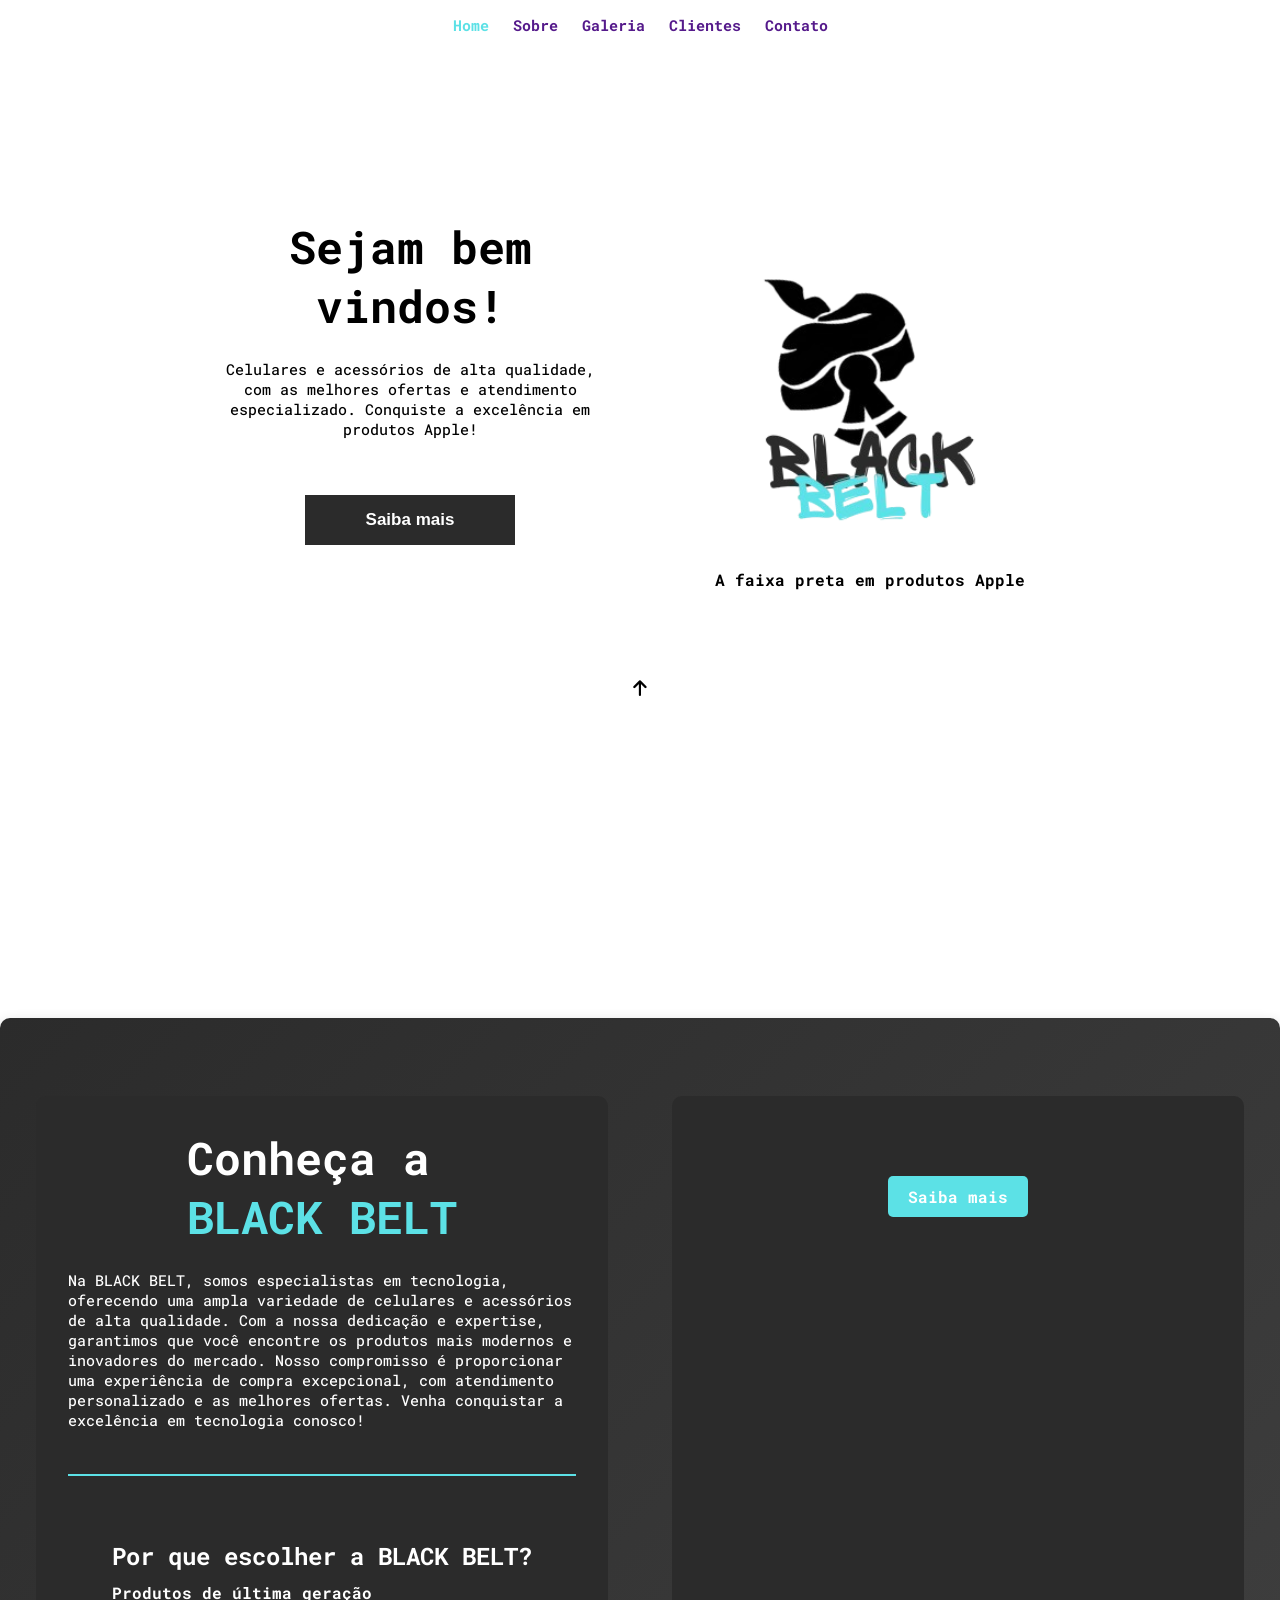
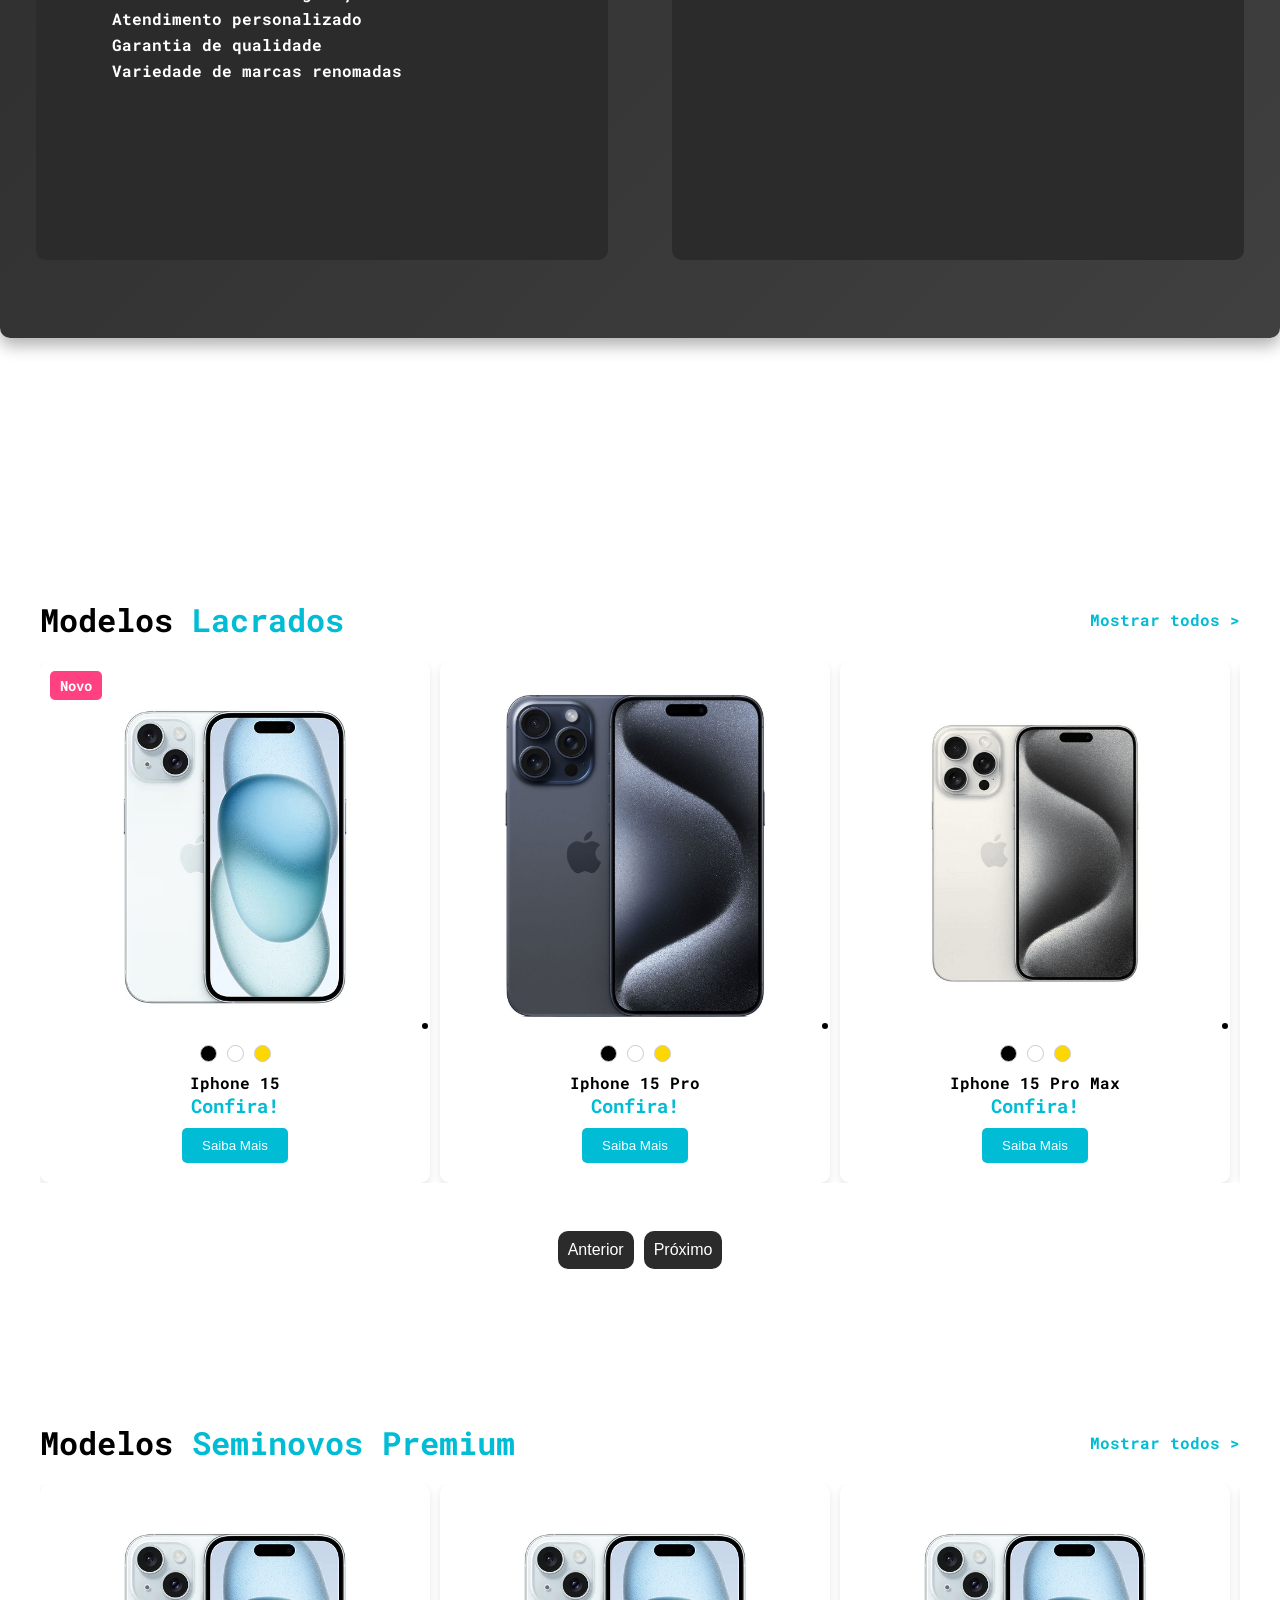
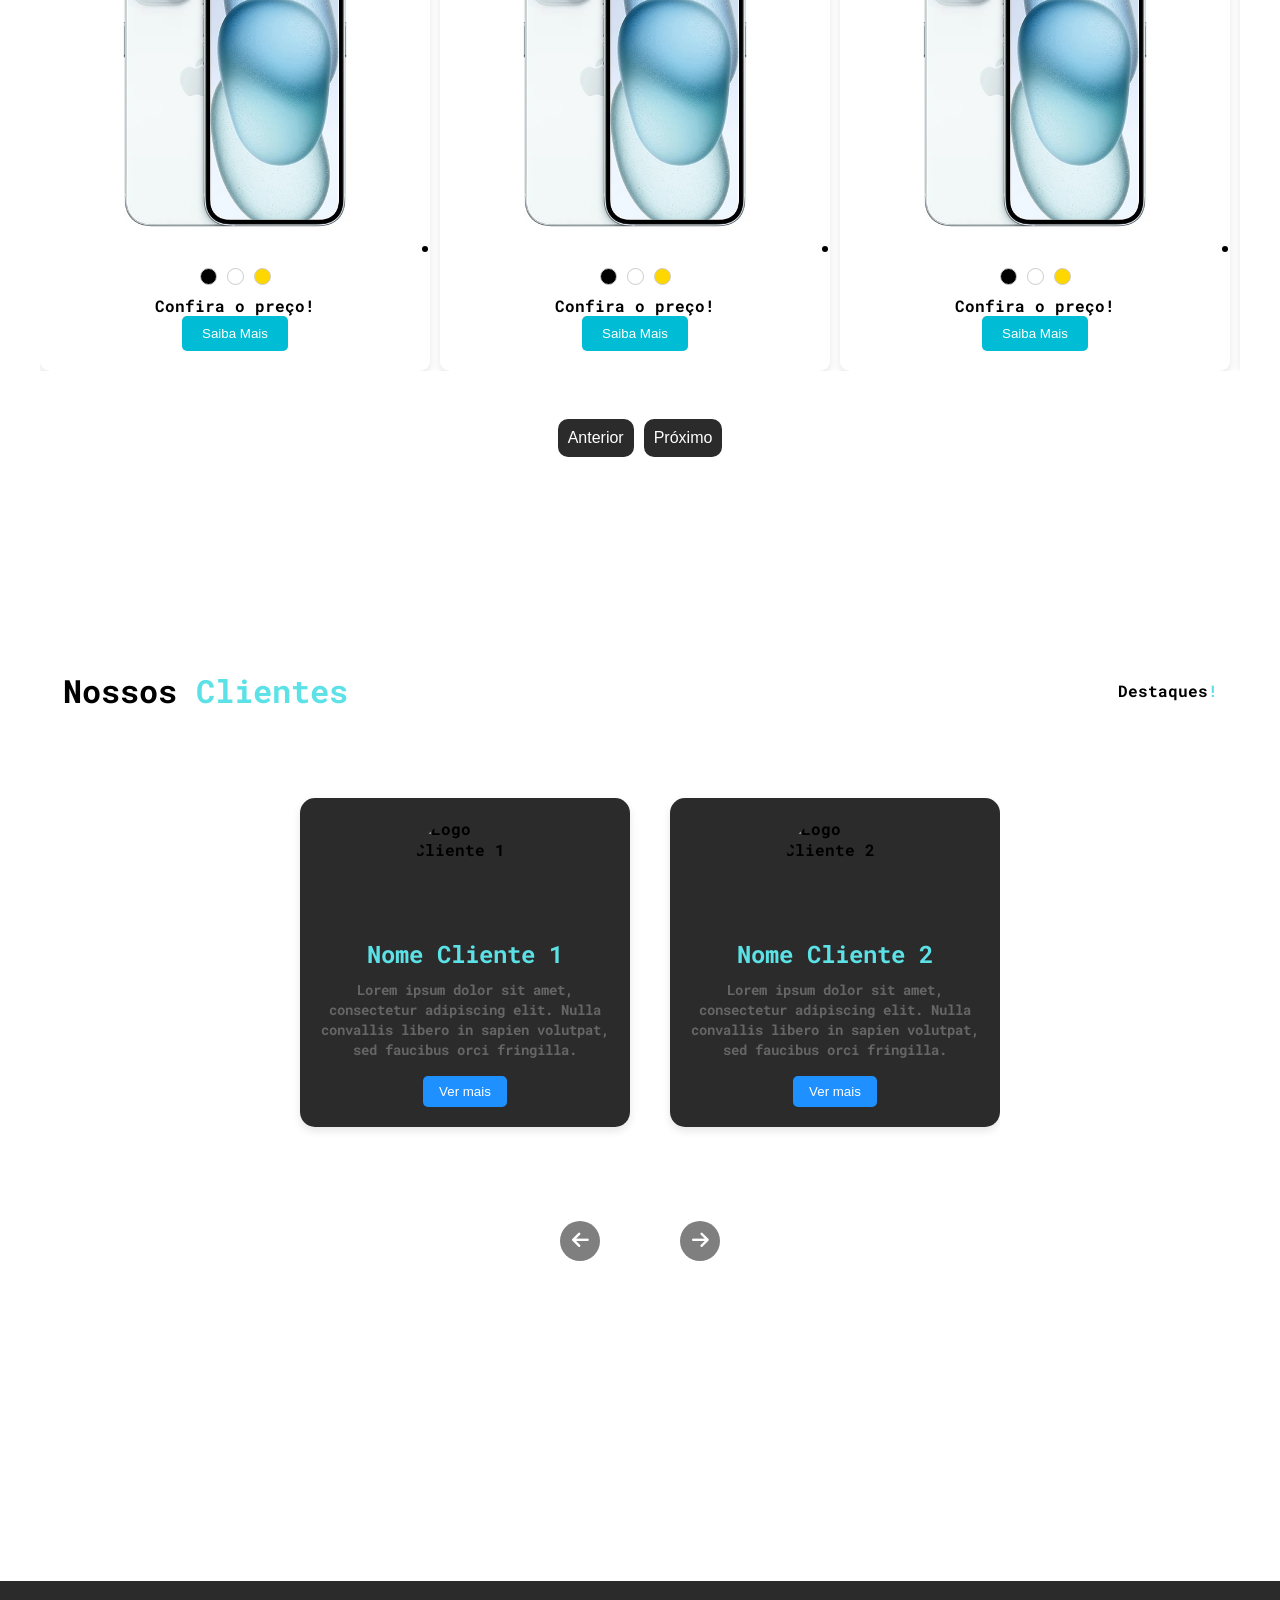
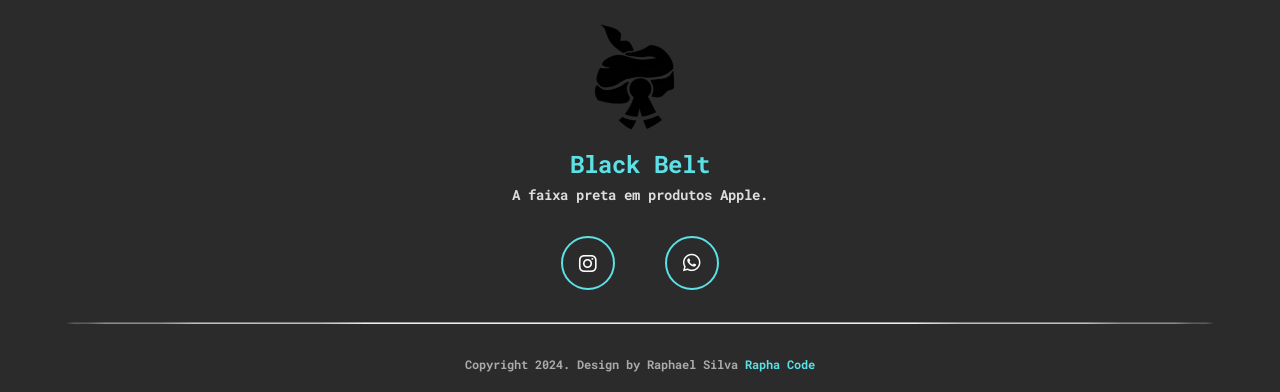
==== commit d6f09cf1: "Update index.html" ====
--- a/user/index.html
+++ b/user/index.html
@@ -82,20 +82,6 @@
             </div>
             <div class="img_description">
                 <a href="#" class="btn">Saiba mais</a>
-                <div class="play_video" onmouseover="showPlayIcon()" onmouseout="hidePlayIcon()">
-                    <i id="play_icon" class="fa-solid fa-video play"></i>
-                    <i id="video_icon" class="fa-solid fa-play video" onclick="openModal()"></i>
-                </div>
-                
-                <!-- Modal -->
-                <div id="modal" class="modal">
-                    <div class="modal-content">
-                        <span class="close" onclick="closeModal()">&times;</span>
-                        <p>Conteúdo do Modal</p>
-                    </div>
-                </div>
-                
-
             </div>
         </div>
     </main>
@@ -128,8 +114,7 @@
                         </li>
                         <li class="carousel-slide">
                             <div class="badge new-model">Novo</div>
-                            <img class="carousel-image" src="./img/galeria/seminovos/Iphone 15 pro.png"
-                                alt="Iphone 15 Pro">
+                            <img class="carousel-image" src="./img/galeria/seminovos/Iphone 15 pro.png" alt="Iphone 15 Pro">
                             <div class="item-details">
                                 <div class="color-options">
                                     <span class="color-option black"></span>
@@ -143,8 +128,7 @@
                             </div>
                         </li>
                         <li class="carousel-slide">
-                            <img class="carousel-image" src="./img/galeria/seminovos/iphone 15 pro max.png"
-                                alt="Iphone 15 Pro Max">
+                            <img class="carousel-image" src="./img/galeria/seminovos/iphone 15 pro max.png" alt="Iphone 15 Pro Max">
                             <div class="item-details">
                                 <div class="color-options">
                                     <span class="color-option black"></span>
@@ -306,7 +290,54 @@
                                 <button class="learn-more" onclick="redirectToWhatsApp('Iphone 11')">Saiba Mais</button>
                             </div>
                         </li>
-                        <!-- Adicione mais slides conforme necessário -->
+                        <li class="carousel-slide current-slide">
+                            <img class="carousel-image" src="./img/galeria/seminovos/img.png" alt="Iphone 11">
+                            <div class="item-details">
+                                <div class="color-options">
+                                    <span class="color-option black"></span>
+                                    <span class="color-option white"></span>
+                                    <span class="color-option gold"></span>
+                                </div>
+                                <p>Confira o preço!</p>
+                                <button class="learn-more" onclick="redirectToWhatsApp('Iphone 11')">Saiba Mais</button>
+                            </div>
+                        </li>
+                        <li class="carousel-slide current-slide">
+                            <img class="carousel-image" src="./img/galeria/seminovos/img.png" alt="Iphone 11">
+                            <div class="item-details">
+                                <div class="color-options">
+                                    <span class="color-option black"></span>
+                                    <span class="color-option white"></span>
+                                    <span class="color-option gold"></span>
+                                </div>
+                                <p>Confira o preço!</p>
+                                <button class="learn-more" onclick="redirectToWhatsApp('Iphone 11')">Saiba Mais</button>
+                            </div>
+                        </li>
+                        <li class="carousel-slide current-slide">
+                            <img class="carousel-image" src="./img/galeria/seminovos/img.png" alt="Iphone 11">
+                            <div class="item-details">
+                                <div class="color-options">
+                                    <span class="color-option black"></span>
+                                    <span class="color-option white"></span>
+                                    <span class="color-option gold"></span>
+                                </div>
+                                <p>Confira o preço!</p>
+                                <button class="learn-more" onclick="redirectToWhatsApp('Iphone 11')">Saiba Mais</button>
+                            </div>
+                        </li>
+                        <li class="carousel-slide current-slide">
+                            <img class="carousel-image" src="./img/galeria/seminovos/img.png" alt="Iphone 11">
+                            <div class="item-details">
+                                <div class="color-options">
+                                    <span class="color-option black"></span>
+                                    <span class="color-option white"></span>
+                                    <span class="color-option gold"></span>
+                                </div>
+                                <p>Confira o preço!</p>
+                                <button class="learn-more" onclick="redirectToWhatsApp('Iphone 11')">Saiba Mais</button>
+                            </div>
+                        </li>
                     </ul>
                 </div>
                 <div class="carousel-controls">
@@ -316,6 +347,7 @@
             </div>
         </div>
     </main>
+                        <!-- Adicione mais slides conforme necessário -->
     <!--final galeria Seminovos Premium-->
 
 
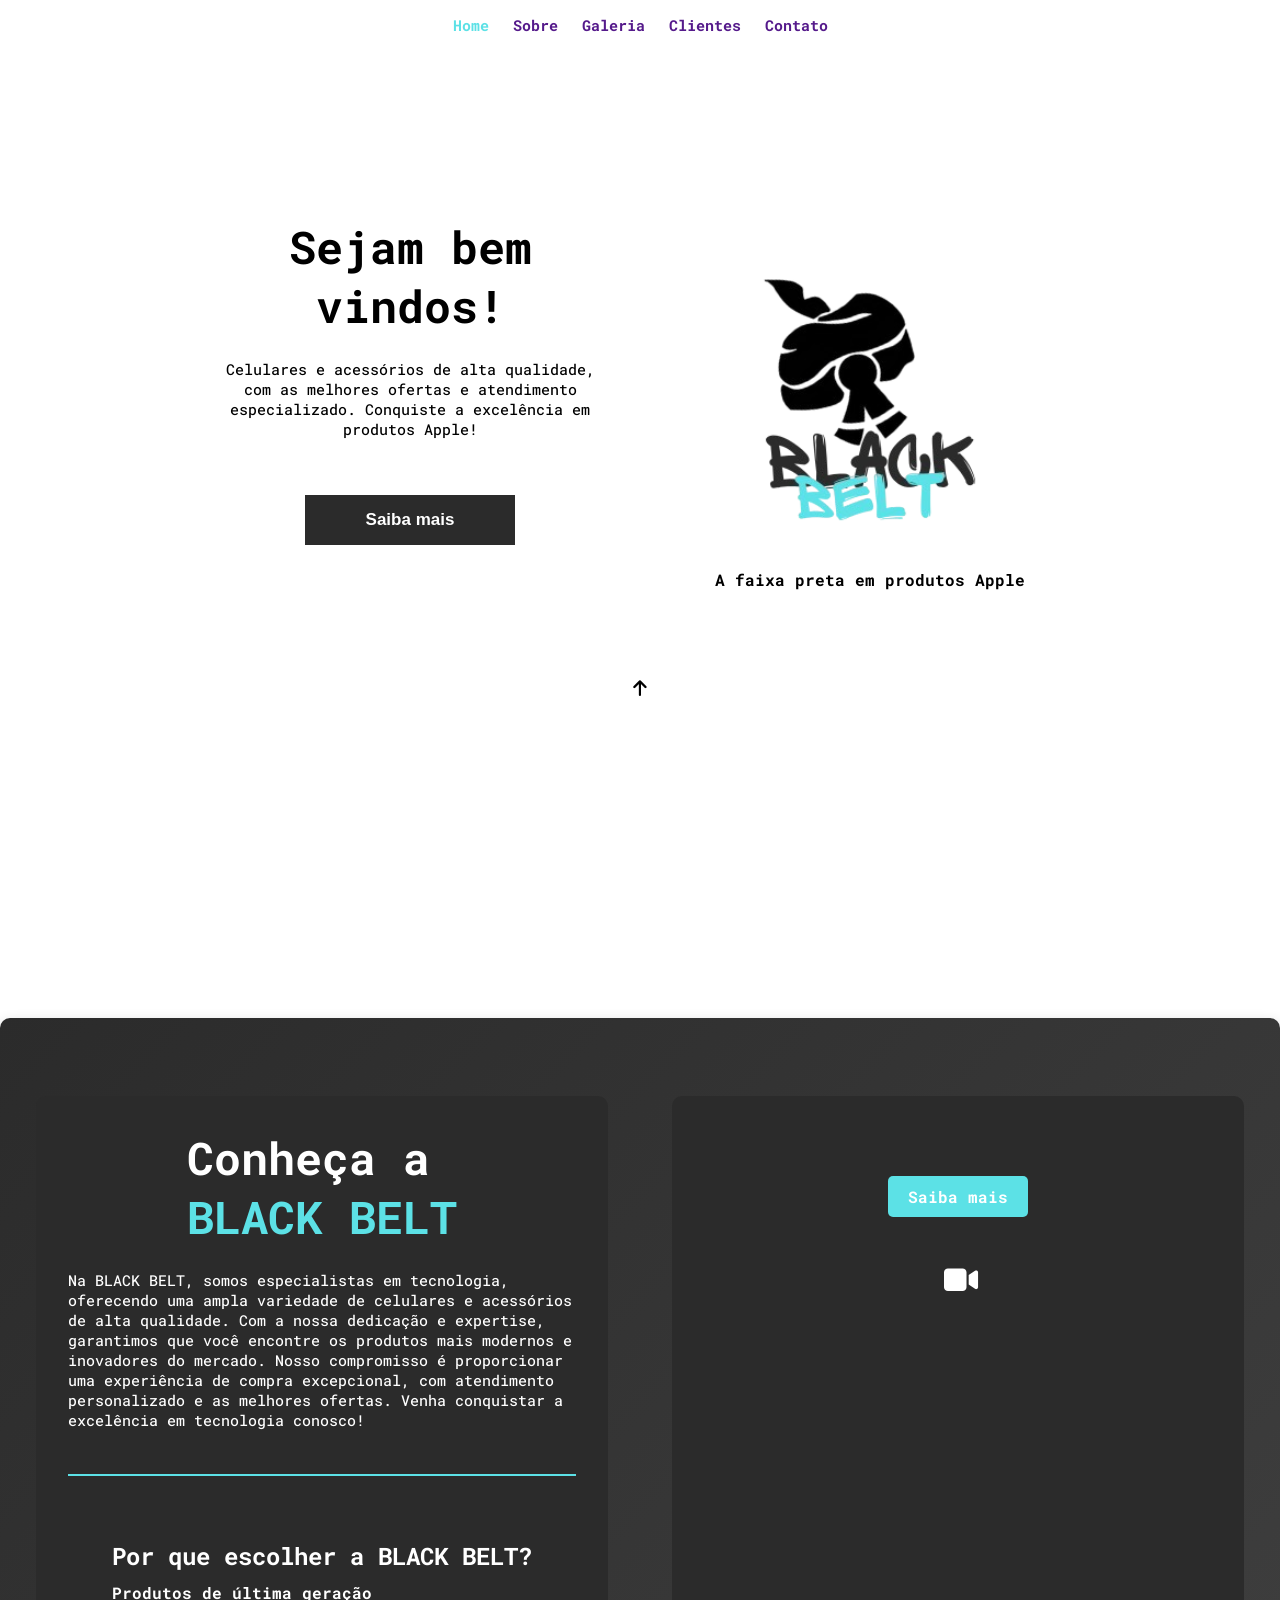
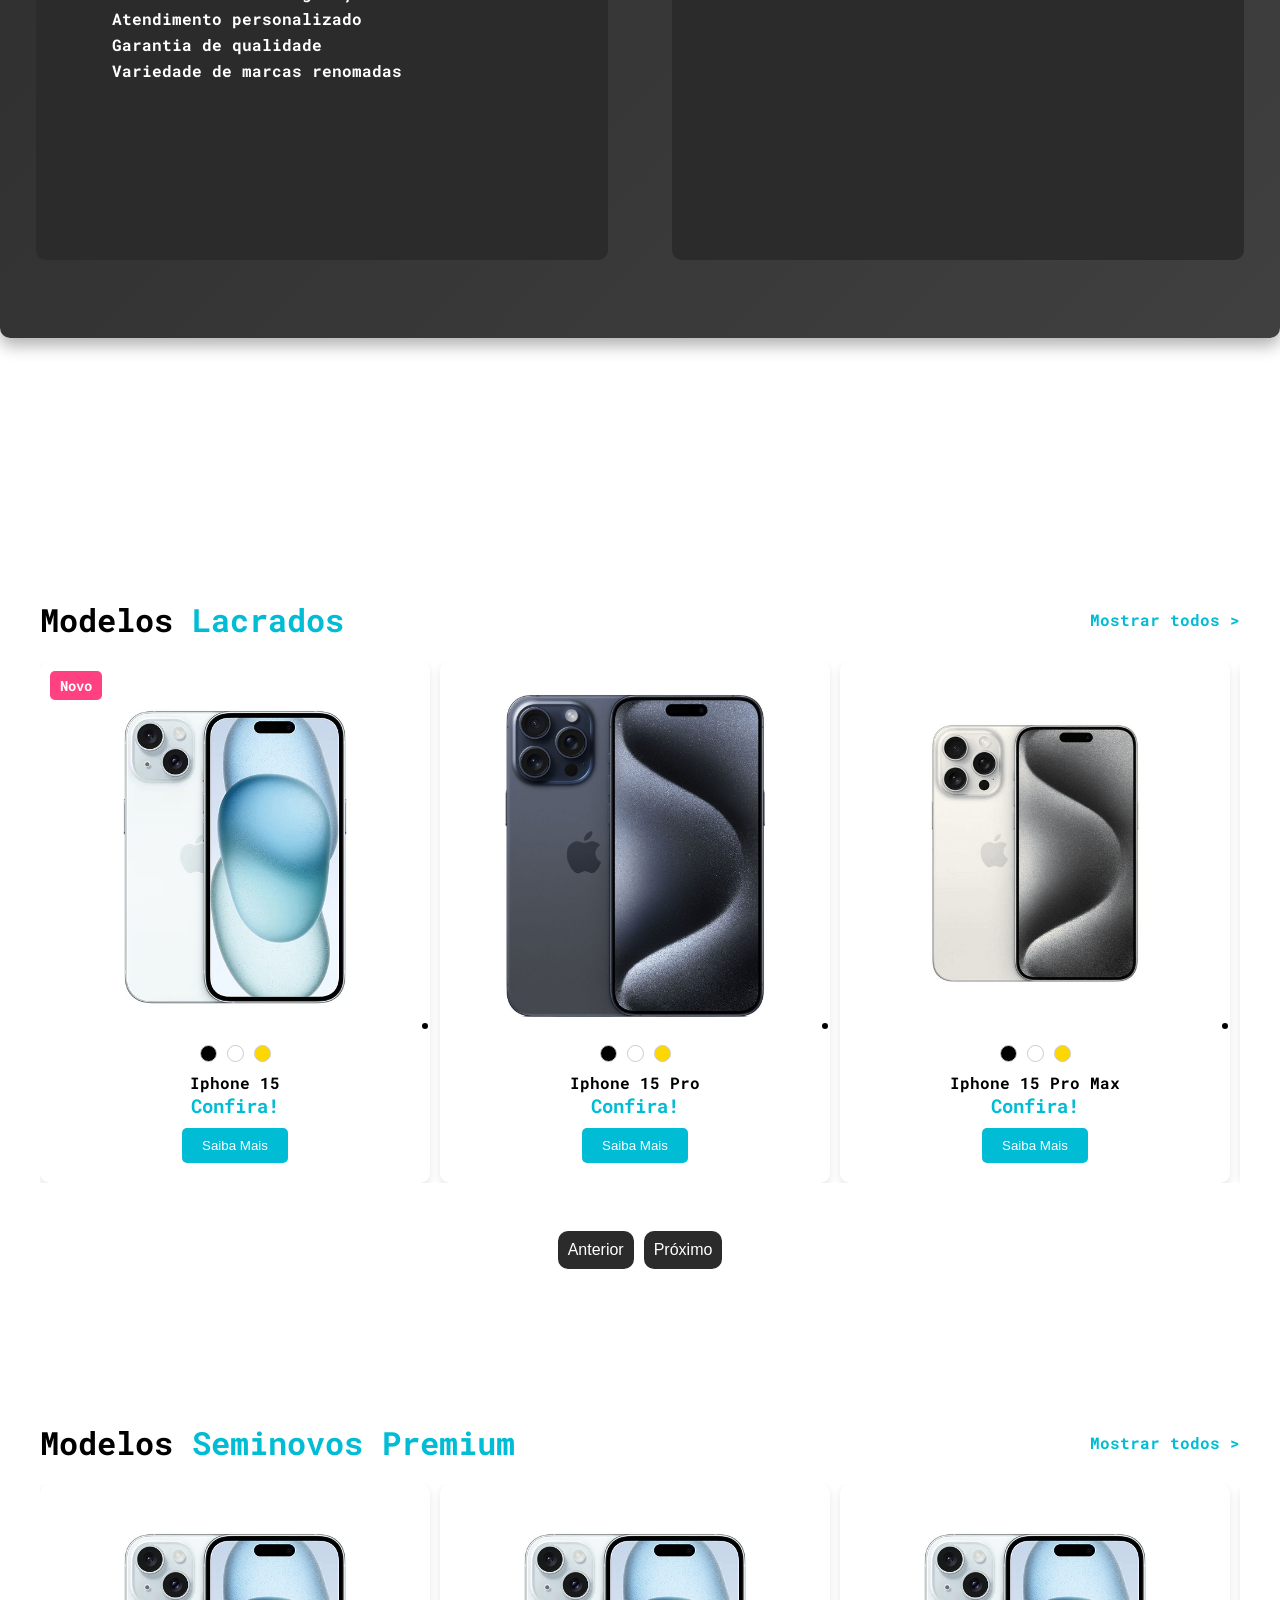
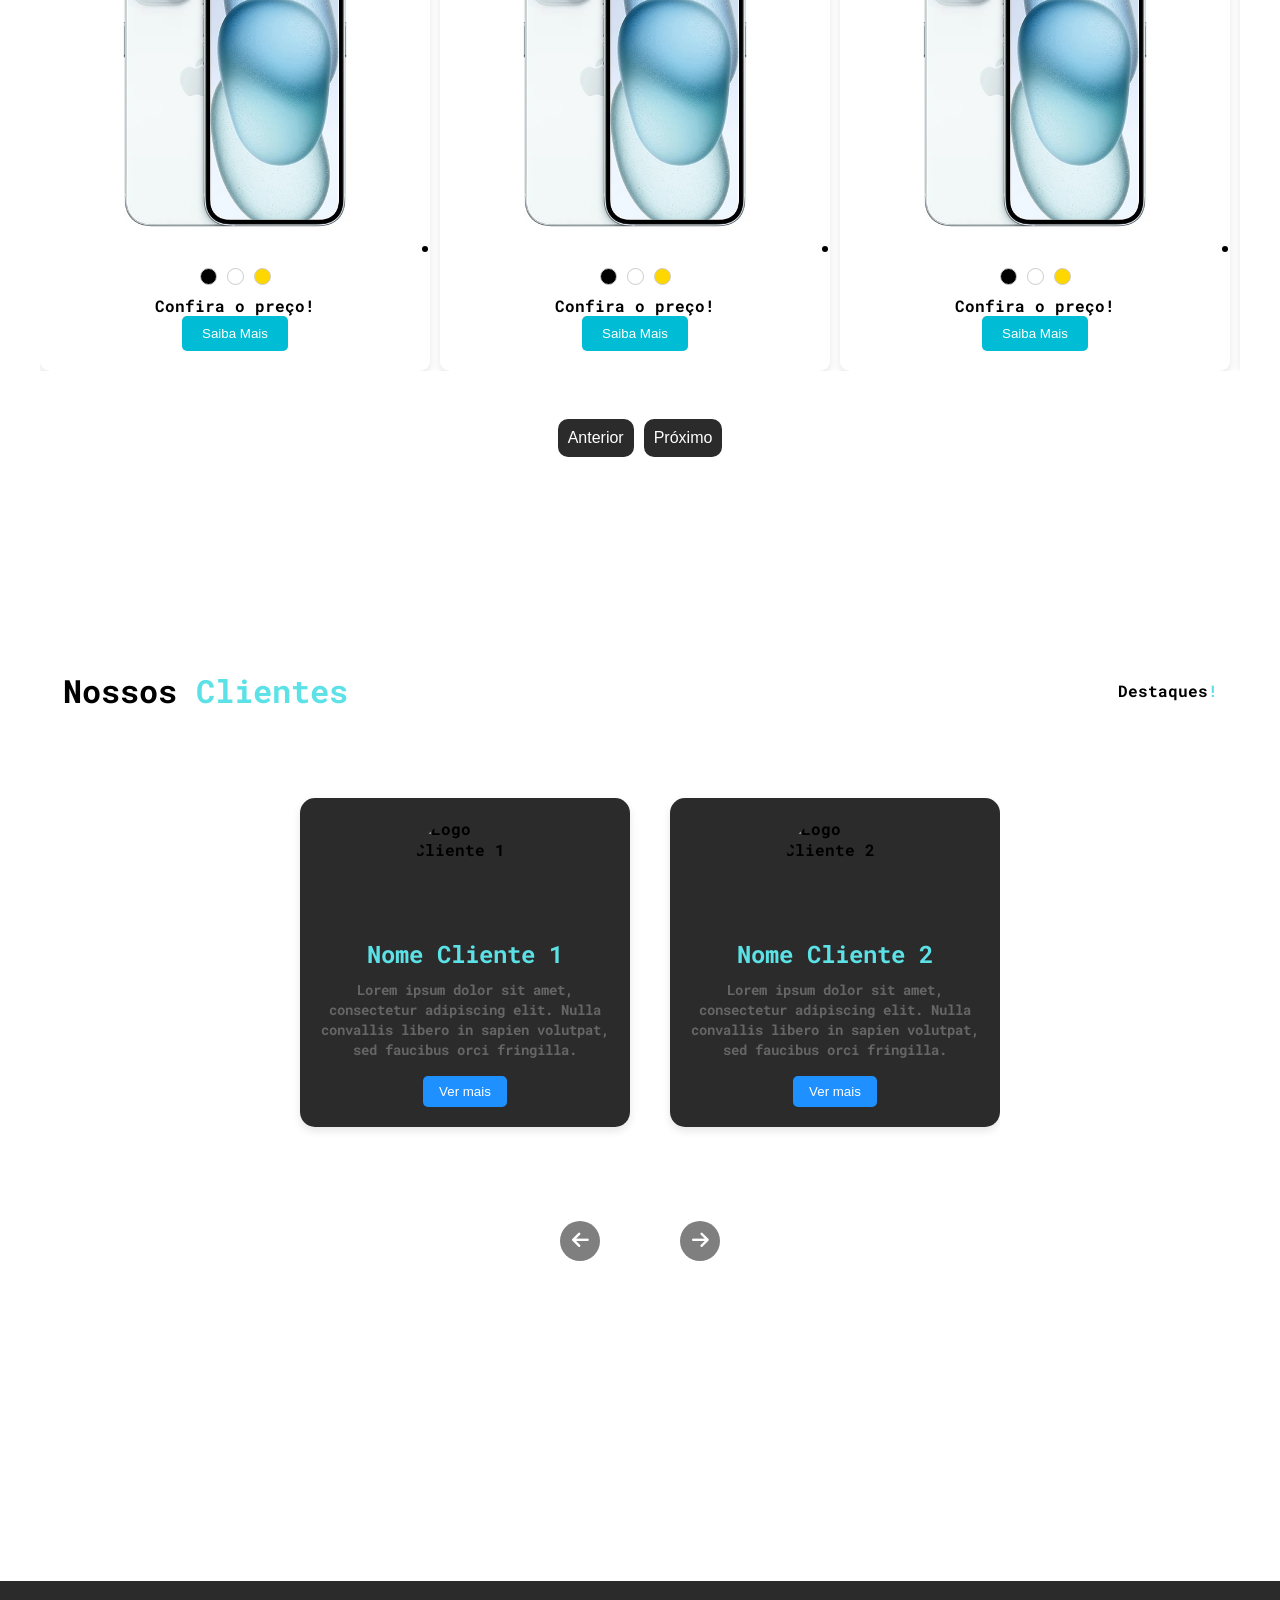
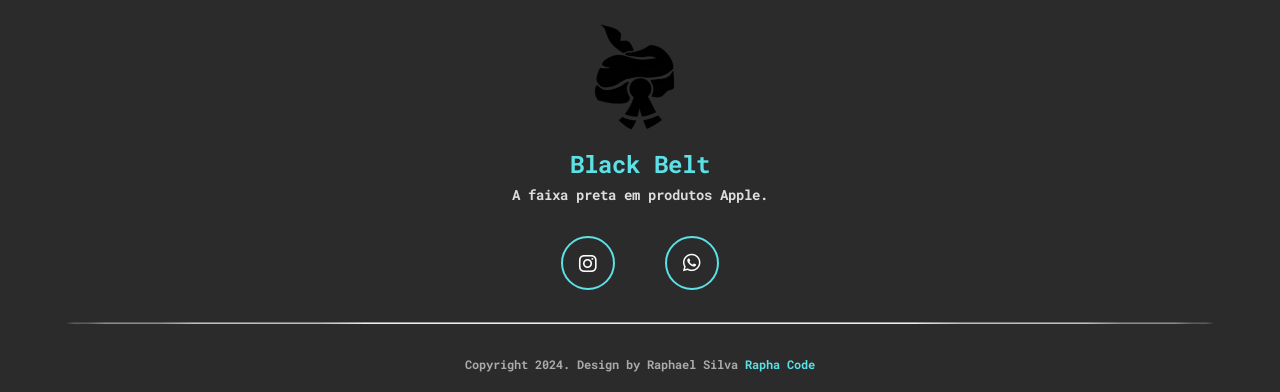
==== commit f1224828: "Merge branch 'main' of https://github.com/RaphaLsantos/blackBelt" ====
--- a/user/index.html
+++ b/user/index.html
@@ -82,6 +82,20 @@
             </div>
             <div class="img_description">
                 <a href="#" class="btn">Saiba mais</a>
+                <div class="play_video" onmouseover="showPlayIcon()" onmouseout="hidePlayIcon()">
+                    <i id="play_icon" class="fa-solid fa-video play"></i>
+                    <i id="video_icon" class="fa-solid fa-play video" onclick="openModal()"></i>
+                </div>
+                
+                <!-- Modal -->
+                <div id="modal" class="modal">
+                    <div class="modal-content">
+                        <span class="close" onclick="closeModal()">&times;</span>
+                        <p>Conteúdo do Modal</p>
+                    </div>
+                </div>
+                
+
             </div>
         </div>
     </main>
@@ -114,7 +128,8 @@
                         </li>
                         <li class="carousel-slide">
                             <div class="badge new-model">Novo</div>
-                            <img class="carousel-image" src="./img/galeria/seminovos/Iphone 15 pro.png" alt="Iphone 15 Pro">
+                            <img class="carousel-image" src="./img/galeria/seminovos/Iphone 15 pro.png"
+                                alt="Iphone 15 Pro">
                             <div class="item-details">
                                 <div class="color-options">
                                     <span class="color-option black"></span>
@@ -128,7 +143,8 @@
                             </div>
                         </li>
                         <li class="carousel-slide">
-                            <img class="carousel-image" src="./img/galeria/seminovos/iphone 15 pro max.png" alt="Iphone 15 Pro Max">
+                            <img class="carousel-image" src="./img/galeria/seminovos/iphone 15 pro max.png"
+                                alt="Iphone 15 Pro Max">
                             <div class="item-details">
                                 <div class="color-options">
                                     <span class="color-option black"></span>
